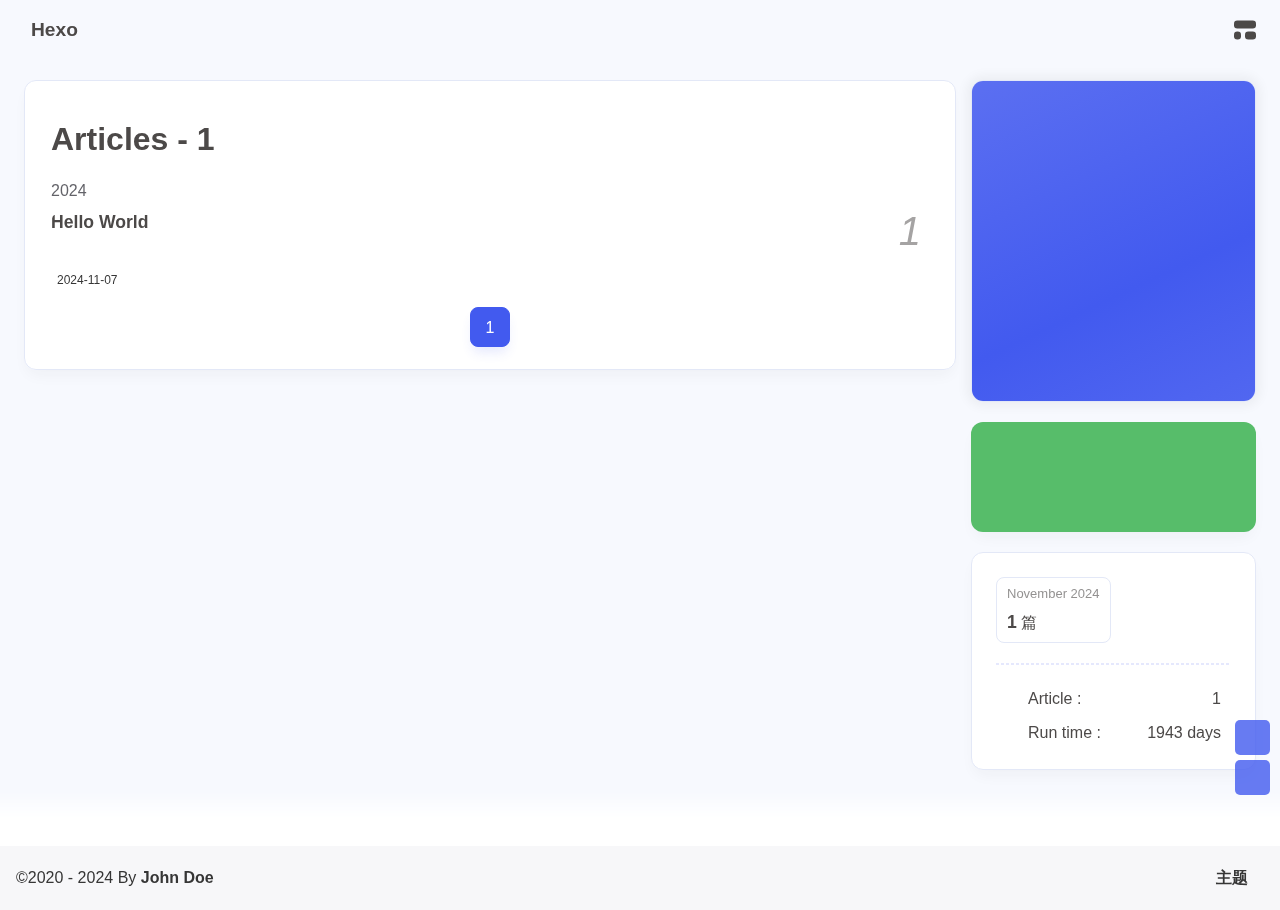
==== archives/index.html @ 33c4eca9 "Site updated: 2024-11-07 22:04:02" ====
<!DOCTYPE html><html lang="en" data-theme="light"><head><meta charset="UTF-8"><meta http-equiv="X-UA-Compatible" content="IE=edge"><meta name="viewport" content="width=device-width, initial-scale=1.0, user-scalable=no"><title>Archives | Hexo</title><meta name="author" content="John Doe"><meta name="copyright" content="John Doe"><meta name="format-detection" content="telephone=no"><meta name="theme-color" content="#f7f9fe"><meta name="mobile-web-app-capable" content="yes"><meta name="apple-touch-fullscreen" content="yes"><meta name="apple-mobile-web-app-title" content="Archives"><meta name="application-name" content="Archives"><meta name="apple-mobile-web-app-capable" content="yes"><meta name="apple-mobile-web-app-status-bar-style" content="#f7f9fe"><meta property="og:type" content="website"><meta property="og:title" content="Archives"><meta property="og:url" content="http://example.com/archives/index.html"><meta property="og:site_name" content="Hexo"><meta property="og:description" content="Archives"><meta property="og:locale" content="en"><meta property="og:image" content="https://bu.dusays.com/2023/04/27/64496e511b09c.jpg"><meta property="article:author" content="John Doe"><meta property="article:tag"><meta name="twitter:card" content="summary"><meta name="twitter:image" content="https://bu.dusays.com/2023/04/27/64496e511b09c.jpg"><meta name="description" content="Archives"><link rel="shortcut icon" href="/favicon.ico"><link rel="canonical" href="http://example.com/archives/"><link rel="preconnect" href="//cdn.cbd.int"/><meta name="google-site-verification" content="xxx"/><meta name="baidu-site-verification" content="code-xxx"/><meta name="msvalidate.01" content="xxx"/><link rel="stylesheet" href="/css/index.css"><link rel="stylesheet" href="https://cdn.cbd.int/node-snackbar@0.1.16/dist/snackbar.min.css" media="print" onload="this.media='all'"><link rel="stylesheet" href="https://cdn.cbd.int/@fancyapps/ui@5.0.28/dist/fancybox/fancybox.css" media="print" onload="this.media='all'"><script>const GLOBAL_CONFIG = {
  linkPageTop: undefined,
  peoplecanvas: {"enable":true,"img":"https://upload-bbs.miyoushe.com/upload/2024/07/27/125766904/ba62475f396df9de3316a08ed9e65d86_5680958632268053399..png"},
  postHeadAiDescription: {"enable":true,"gptName":"AnZhiYu","mode":"local","switchBtn":false,"btnLink":"https://afdian.net/item/886a79d4db6711eda42a52540025c377","randomNum":3,"basicWordCount":1000,"key":"xxxx","Referer":"https://xx.xx/"},
  diytitle: {"enable":true,"leaveTitle":"w(ﾟДﾟ)w 不要走！再看看嘛！","backTitle":"♪(^∇^*)欢迎肥来！"},
  LA51: undefined,
  greetingBox: undefined,
  twikooEnvId: '',
  commentBarrageConfig:undefined,
  music_page_default: "nav_music",
  root: '/',
  preloader: {"source":3},
  friends_vue_info: undefined,
  navMusic: true,
  mainTone: undefined,
  authorStatus: undefined,
  algolia: undefined,
  localSearch: undefined,
  translate: {"defaultEncoding":2,"translateDelay":0,"msgToTraditionalChinese":"繁","msgToSimplifiedChinese":"简","rightMenuMsgToTraditionalChinese":"转为繁体","rightMenuMsgToSimplifiedChinese":"转为简体"},
  noticeOutdate: undefined,
  highlight: {"plugin":"highlight.js","highlightCopy":true,"highlightLang":true,"highlightHeightLimit":330},
  copy: {
    success: 'Copy successfully',
    error: 'Copy error',
    noSupport: 'The browser does not support'
  },
  relativeDate: {
    homepage: false,
    simplehomepage: true,
    post: false
  },
  runtime: 'days',
  date_suffix: {
    just: 'Just',
    min: 'minutes ago',
    hour: 'hours ago',
    day: 'days ago',
    month: 'months ago'
  },
  copyright: {"copy":true,"copyrightEbable":false,"limitCount":50,"languages":{"author":"Author: John Doe","link":"Link: ","source":"Source: Hexo","info":"Copyright is owned by the author. For commercial reprints, please contact the author for authorization. For non-commercial reprints, please indicate the source.","copySuccess":"Copy success, copy and reprint please mark the address of this article"}},
  lightbox: 'fancybox',
  Snackbar: {"chs_to_cht":"Traditional Chinese Activated Manually","cht_to_chs":"Simplified Chinese Activated Manually","day_to_night":"Dark Mode Activated Manually","night_to_day":"Light Mode Activated Manually","bgLight":"#425AEF","bgDark":"#1f1f1f","position":"top-center"},
  source: {
    justifiedGallery: {
      js: 'https://cdn.cbd.int/flickr-justified-gallery@2.1.2/dist/fjGallery.min.js',
      css: 'https://cdn.cbd.int/flickr-justified-gallery@2.1.2/dist/fjGallery.css'
    }
  },
  isPhotoFigcaption: false,
  islazyload: true,
  isAnchor: false,
  shortcutKey: undefined,
  autoDarkmode: true
}</script><script id="config-diff">var GLOBAL_CONFIG_SITE = {
  configTitle: 'Hexo',
  title: 'Archives',
  postAI: '',
  pageFillDescription: '',
  isPost: false,
  isHome: false,
  isHighlightShrink: false,
  isToc: false,
  postUpdate: '2024-11-07 22:03:52',
  postMainColor: '',
}</script><noscript><style type="text/css">
  #nav {
    opacity: 1
  }
  .justified-gallery img {
    opacity: 1
  }

  #recent-posts time,
  #post-meta time {
    display: inline !important
  }
</style></noscript><script>(win=>{
      win.saveToLocal = {
        set: (key, value, ttl) => {
          if (ttl === 0) return
          const now = Date.now()
          const expiry = now + ttl * 86400000
          const item = {
            value,
            expiry
          }
          localStorage.setItem(key, JSON.stringify(item))
        },
      
        get: key => {
          const itemStr = localStorage.getItem(key)
      
          if (!itemStr) {
            return undefined
          }
          const item = JSON.parse(itemStr)
          const now = Date.now()
      
          if (now > item.expiry) {
            localStorage.removeItem(key)
            return undefined
          }
          return item.value
        }
      }
    
      win.getScript = (url, attr = {}) => new Promise((resolve, reject) => {
        const script = document.createElement('script')
        script.src = url
        script.async = true
        script.onerror = reject
        script.onload = script.onreadystatechange = function() {
          const loadState = this.readyState
          if (loadState && loadState !== 'loaded' && loadState !== 'complete') return
          script.onload = script.onreadystatechange = null
          resolve()
        }

        Object.keys(attr).forEach(key => {
          script.setAttribute(key, attr[key])
        })

        document.head.appendChild(script)
      })
    
      win.getCSS = (url, id = false) => new Promise((resolve, reject) => {
        const link = document.createElement('link')
        link.rel = 'stylesheet'
        link.href = url
        if (id) link.id = id
        link.onerror = reject
        link.onload = link.onreadystatechange = function() {
          const loadState = this.readyState
          if (loadState && loadState !== 'loaded' && loadState !== 'complete') return
          link.onload = link.onreadystatechange = null
          resolve()
        }
        document.head.appendChild(link)
      })
    
      win.activateDarkMode = () => {
        document.documentElement.setAttribute('data-theme', 'dark')
        if (document.querySelector('meta[name="theme-color"]') !== null) {
          document.querySelector('meta[name="theme-color"]').setAttribute('content', '#18171d')
        }
      }
      win.activateLightMode = () => {
        document.documentElement.setAttribute('data-theme', 'light')
        if (document.querySelector('meta[name="theme-color"]') !== null) {
          document.querySelector('meta[name="theme-color"]').setAttribute('content', '#f7f9fe')
        }
      }
      const t = saveToLocal.get('theme')
    
          const isDarkMode = window.matchMedia('(prefers-color-scheme: dark)').matches
          const isLightMode = window.matchMedia('(prefers-color-scheme: light)').matches
          const isNotSpecified = window.matchMedia('(prefers-color-scheme: no-preference)').matches
          const hasNoSupport = !isDarkMode && !isLightMode && !isNotSpecified

          if (t === undefined) {
            if (isLightMode) activateLightMode()
            else if (isDarkMode) activateDarkMode()
            else if (isNotSpecified || hasNoSupport) {
              const now = new Date()
              const hour = now.getHours()
              const isNight = hour <= 6 || hour >= 18
              isNight ? activateDarkMode() : activateLightMode()
            }
            window.matchMedia('(prefers-color-scheme: dark)').addListener(e => {
              if (saveToLocal.get('theme') === undefined) {
                e.matches ? activateDarkMode() : activateLightMode()
              }
            })
          } else if (t === 'light') activateLightMode()
          else activateDarkMode()
        
      const asideStatus = saveToLocal.get('aside-status')
      if (asideStatus !== undefined) {
        if (asideStatus === 'hide') {
          document.documentElement.classList.add('hide-aside')
        } else {
          document.documentElement.classList.remove('hide-aside')
        }
      }
    
      const detectApple = () => {
        if(/iPad|iPhone|iPod|Macintosh/.test(navigator.userAgent)){
          document.documentElement.classList.add('apple')
        }
      }
      detectApple()
    })(window)</script><meta name="generator" content="Hexo 7.3.0"></head><body data-type="anzhiyu"><div id="web_bg"></div><div id="an_music_bg"></div><div id="loading-box" onclick="document.getElementById(&quot;loading-box&quot;).classList.add(&quot;loaded&quot;)"><div class="loading-bg"><img class="loading-img nolazyload" alt="加载头像" src="https://npm.elemecdn.com/anzhiyu-blog-static@1.0.4/img/avatar.jpg"/><div class="loading-image-dot"></div></div></div><script>const preloader = {
  endLoading: () => {
    document.getElementById('loading-box').classList.add("loaded");
  },
  initLoading: () => {
    document.getElementById('loading-box').classList.remove("loaded")
  }
}
window.addEventListener('load',()=> { preloader.endLoading() })
setTimeout(function(){preloader.endLoading();},10000)

if (true) {
  document.addEventListener('pjax:send', () => { preloader.initLoading() })
  document.addEventListener('pjax:complete', () => { preloader.endLoading() })
}</script><link rel="stylesheet" href="https://cdn.cbd.int/anzhiyu-theme-static@1.1.10/progress_bar/progress_bar.css"/><script async="async" src="https://cdn.cbd.int/pace-js@1.2.4/pace.min.js" data-pace-options="{ &quot;restartOnRequestAfter&quot;:false,&quot;eventLag&quot;:false}"></script><div class="page" id="body-wrap"><header class="not-top-img" id="page-header"><nav id="nav"><div id="nav-group"><span id="blog_name"><a id="site-name" href="/" accesskey="h"><div class="title">Hexo</div><i class="anzhiyufont anzhiyu-icon-house-chimney"></i></a></span><div class="mask-name-container"><div id="name-container"><a id="page-name" href="javascript:anzhiyu.scrollToDest(0, 500)">PAGE_NAME</a></div></div><div id="menus"></div><div id="nav-right"><div class="nav-button" id="randomPost_button"><a class="site-page" onclick="toRandomPost()" title="随机前往一个文章" href="javascript:void(0);"><i class="anzhiyufont anzhiyu-icon-dice"></i></a></div><input id="center-console" type="checkbox"/><label class="widget" for="center-console" title="中控台" onclick="anzhiyu.switchConsole();"><i class="left"></i><i class="widget center"></i><i class="widget right"></i></label><div id="console"><div class="console-card-group-reward"><ul class="reward-all console-card"><li class="reward-item"><a href="https://npm.elemecdn.com/anzhiyu-blog@1.1.6/img/post/common/qrcode-weichat.png" target="_blank"><img class="post-qr-code-img" alt="微信" src= "[data-uri]" onerror="this.onerror=null,this.src=&quot;/img/404.jpg&quot;" data-lazy-src="https://npm.elemecdn.com/anzhiyu-blog@1.1.6/img/post/common/qrcode-weichat.png"/></a><div class="post-qr-code-desc">微信</div></li><li class="reward-item"><a href="https://npm.elemecdn.com/anzhiyu-blog@1.1.6/img/post/common/qrcode-alipay.png" target="_blank"><img class="post-qr-code-img" alt="支付宝" src= "[data-uri]" onerror="this.onerror=null,this.src=&quot;/img/404.jpg&quot;" data-lazy-src="https://npm.elemecdn.com/anzhiyu-blog@1.1.6/img/post/common/qrcode-alipay.png"/></a><div class="post-qr-code-desc">支付宝</div></li></ul></div><div class="console-card-group"><div class="console-card-group-left"><div class="console-card" id="card-newest-comments"><div class="card-content"><div class="author-content-item-tips">互动</div><span class="author-content-item-title"> Newest Comments</span></div><div class="aside-list"><span>loading...</span></div></div></div><div class="console-card-group-right"><div class="console-card tags"><div class="card-content"><div class="author-content-item-tips">兴趣点</div><span class="author-content-item-title">寻找你感兴趣的领域</span></div></div><div class="console-card history"><div class="item-headline"><i class="anzhiyufont anzhiyu-icon-box-archiv"></i><span>文章</span></div><div class="card-archives"><div class="item-headline"><i class="anzhiyufont anzhiyu-icon-archive"></i><span>Archives</span></div><ul class="card-archive-list"><li class="card-archive-list-item"><a class="card-archive-list-link" href="/archives/2024/11/"><span class="card-archive-list-date">November 2024</span><div class="card-archive-list-count-group"><span class="card-archive-list-count">1</span><span>篇</span></div></a></li></ul></div><hr/></div></div></div><div class="button-group"><div class="console-btn-item"><a class="darkmode_switchbutton" title="显示模式切换" href="javascript:void(0);"><i class="anzhiyufont anzhiyu-icon-moon"></i></a></div><div class="console-btn-item" id="consoleHideAside" onclick="anzhiyu.hideAsideBtn()" title="边栏显示控制"><a class="asideSwitch"><i class="anzhiyufont anzhiyu-icon-arrows-left-right"></i></a></div><div class="console-btn-item" id="consoleMusic" onclick="anzhiyu.musicToggle()" title="音乐开关"><a class="music-switch"><i class="anzhiyufont anzhiyu-icon-music"></i></a></div></div><div class="console-mask" onclick="anzhiyu.hideConsole()" href="javascript:void(0);"></div></div><div class="nav-button" id="nav-totop"><a class="totopbtn" href="javascript:void(0);"><i class="anzhiyufont anzhiyu-icon-arrow-up"></i><span id="percent" onclick="anzhiyu.scrollToDest(0,500)">0</span></a></div><div id="toggle-menu"><a class="site-page" href="javascript:void(0);" title="切换"><i class="anzhiyufont anzhiyu-icon-bars"></i></a></div></div></div></nav></header><main id="blog-container"><div class="layout" id="content-inner"><div id="archive"><div class="article-sort-title">Articles - 1</div><div class="article-sort"><div class="article-sort-item year"><span>2024</span></div><div class="article-sort-item no-article-cover"><div class="article-sort-item-info"><a class="article-sort-item-title" href="/2024/11/07/hello-world/" title="Hello World">Hello World</a><span class="article-sort-item-index">1</span><div class="article-meta-wrap"><div class="article-sort-item-time"><i class="anzhiyufont anzhiyu-icon-calendar-alt"></i><time class="post-meta-date-created" datetime="2024-11-07T13:54:22.988Z" title="Created 2024-11-07 21:54:22">2024-11-07</time></div></div></div></div></div><nav id="pagination"><div class="pagination"><span class="page-number current">1</span></div></nav></div><div class="aside-content" id="aside-content"><div class="card-widget card-info"><div class="card-content"><div class="author-info-avatar"><img class="avatar-img" src= "[data-uri]" onerror="this.onerror=null,this.src=&quot;/img/404.jpg&quot;" data-lazy-src="https://bu.dusays.com/2023/04/27/64496e511b09c.jpg" onerror="this.onerror=null;this.src='/img/friend_404.gif'" alt="avatar"/></div><div class="author-info__description"></div></div></div><div class="card-widget anzhiyu-right-widget" id="card-wechat" onclick="null"><div id="flip-wrapper"><div id="flip-content"><div class="face" style="background: url(https://bu.dusays.com/2023/01/13/63c02edf44033.png) center center / 100% no-repeat"></div><div class="back face" style="background: url(https://bu.dusays.com/2023/05/13/645fa415e8694.png) center center / 100% no-repeat"></div></div></div></div><div class="sticky_layout"><div class="card-widget"><div class="card-archives"><div class="item-headline"><i class="anzhiyufont anzhiyu-icon-archive"></i><span>Archives</span></div><ul class="card-archive-list"><li class="card-archive-list-item"><a class="card-archive-list-link" href="/archives/2024/11/"><span class="card-archive-list-date">November 2024</span><div class="card-archive-list-count-group"><span class="card-archive-list-count">1</span><span>篇</span></div></a></li></ul></div><hr/><div class="card-webinfo"><div class="item-headline"><i class="anzhiyufont anzhiyu-icon-chart-line"></i><span>Info</span></div><div class="webinfo"><div class="webinfo-item"><div class="webinfo-item-title"><i class="anzhiyufont anzhiyu-icon-file-lines"></i><div class="item-name">Article :</div></div><div class="item-count">1</div></div><div class="webinfo-item"><div class="webinfo-item-title"><i class="anzhiyufont anzhiyu-icon-stopwatch"></i><div class="item-name">Run time :</div></div><div class="item-count" id="runtimeshow" data-publishDate="2021-03-31T16:00:00.000Z"><i class="anzhiyufont anzhiyu-icon-spinner anzhiyu-spin"></i></div></div></div></div></div></div></div></div></main><footer id="footer"><div id="footer-wrap"></div><div id="footer-bar"><div class="footer-bar-links"><div class="footer-bar-left"><div id="footer-bar-tips"><div class="copyright">&copy;2020 - 2024 By <a class="footer-bar-link" href="/" title="John Doe" target="_blank">John Doe</a></div></div><div id="footer-type-tips"></div></div><div class="footer-bar-right"><a class="footer-bar-link" target="_blank" rel="noopener" href="https://github.com/anzhiyu-c/hexo-theme-anzhiyu" title="主题">主题</a></div></div></div></footer></div><div id="sidebar"><div id="menu-mask"></div><div id="sidebar-menus"><div class="sidebar-site-data site-data is-center"><a href="/archives/" title="archive"><div class="headline">Articles</div><div class="length-num">1</div></a><a href="/tags/" title="tag"><div class="headline">Tags</div><div class="length-num">0</div></a><a href="/categories/" title="category"><div class="headline">Categories</div><div class="length-num">0</div></a></div><span class="sidebar-menu-item-title">Function</span><div class="sidebar-menu-item"><a class="darkmode_switchbutton menu-child" href="javascript:void(0);" title="Display Mode"><i class="anzhiyufont anzhiyu-icon-circle-half-stroke"></i><span>Display Mode</span></a></div><div class="back-menu-list-groups"><div class="back-menu-list-group"><div class="back-menu-list-title">网页</div><div class="back-menu-list"><a class="back-menu-item" target="_blank" rel="noopener" href="https://blog.anheyu.com/" title="博客"><img class="back-menu-item-icon" src= "[data-uri]" onerror="this.onerror=null,this.src=&quot;/img/404.jpg&quot;" data-lazy-src="/img/favicon.ico" alt="博客"/><span class="back-menu-item-text">博客</span></a></div></div><div class="back-menu-list-group"><div class="back-menu-list-title">项目</div><div class="back-menu-list"><a class="back-menu-item" target="_blank" rel="noopener" href="https://image.anheyu.com/" title="安知鱼图床"><img class="back-menu-item-icon" src= "[data-uri]" onerror="this.onerror=null,this.src=&quot;/img/404.jpg&quot;" data-lazy-src="https://image.anheyu.com/favicon.ico" alt="安知鱼图床"/><span class="back-menu-item-text">安知鱼图床</span></a></div></div></div><span class="sidebar-menu-item-title">标签</span></div></div><div id="rightside"><div id="rightside-config-hide"><button id="translateLink" type="button" title="Switch Between Traditional Chinese And Simplified Chinese">繁</button><button id="darkmode" type="button" title="Switch Between Light And Dark Mode"><i class="anzhiyufont anzhiyu-icon-circle-half-stroke"></i></button><button id="hide-aside-btn" type="button" title="Toggle between single-column and double-column"><i class="anzhiyufont anzhiyu-icon-arrows-left-right"></i></button></div><div id="rightside-config-show"><button id="rightside-config" type="button" title="Setting"><i class="anzhiyufont anzhiyu-icon-gear"></i></button><button id="go-up" type="button" title="Back To Top"><i class="anzhiyufont anzhiyu-icon-arrow-up"></i></button></div></div><div id="nav-music"><a id="nav-music-hoverTips" onclick="anzhiyu.musicToggle()" accesskey="m">播放音乐</a><div id="console-music-bg"></div><meting-js id="8152976493" server="netease" type="playlist" mutex="true" preload="none" theme="var(--anzhiyu-main)" data-lrctype="0" order="random" volume="0.7"></meting-js></div><div id="rightMenu"><div class="rightMenu-group rightMenu-small"><div class="rightMenu-item" id="menu-backward"><i class="anzhiyufont anzhiyu-icon-arrow-left"></i></div><div class="rightMenu-item" id="menu-forward"><i class="anzhiyufont anzhiyu-icon-arrow-right"></i></div><div class="rightMenu-item" id="menu-refresh"><i class="anzhiyufont anzhiyu-icon-arrow-rotate-right" style="font-size: 1rem;"></i></div><div class="rightMenu-item" id="menu-top"><i class="anzhiyufont anzhiyu-icon-arrow-up"></i></div></div><div class="rightMenu-group rightMenu-line rightMenuPlugin"><div class="rightMenu-item" id="menu-copytext"><i class="anzhiyufont anzhiyu-icon-copy"></i><span>复制选中文本</span></div><div class="rightMenu-item" id="menu-pastetext"><i class="anzhiyufont anzhiyu-icon-paste"></i><span>粘贴文本</span></div><a class="rightMenu-item" id="menu-commenttext"><i class="anzhiyufont anzhiyu-icon-comment-medical"></i><span>引用到评论</span></a><div class="rightMenu-item" id="menu-newwindow"><i class="anzhiyufont anzhiyu-icon-window-restore"></i><span>新窗口打开</span></div><div class="rightMenu-item" id="menu-copylink"><i class="anzhiyufont anzhiyu-icon-link"></i><span>复制链接地址</span></div><div class="rightMenu-item" id="menu-copyimg"><i class="anzhiyufont anzhiyu-icon-images"></i><span>复制此图片</span></div><div class="rightMenu-item" id="menu-downloadimg"><i class="anzhiyufont anzhiyu-icon-download"></i><span>下载此图片</span></div><div class="rightMenu-item" id="menu-newwindowimg"><i class="anzhiyufont anzhiyu-icon-window-restore"></i><span>新窗口打开图片</span></div><div class="rightMenu-item" id="menu-search"><i class="anzhiyufont anzhiyu-icon-magnifying-glass"></i><span>站内搜索</span></div><div class="rightMenu-item" id="menu-searchBaidu"><i class="anzhiyufont anzhiyu-icon-magnifying-glass"></i><span>百度搜索</span></div><div class="rightMenu-item" id="menu-music-toggle"><i class="anzhiyufont anzhiyu-icon-play"></i><span>播放音乐</span></div><div class="rightMenu-item" id="menu-music-back"><i class="anzhiyufont anzhiyu-icon-backward"></i><span>切换到上一首</span></div><div class="rightMenu-item" id="menu-music-forward"><i class="anzhiyufont anzhiyu-icon-forward"></i><span>切换到下一首</span></div><div class="rightMenu-item" id="menu-music-playlist" onclick="window.open(&quot;https://y.qq.com/n/ryqq/playlist/8802438608&quot;, &quot;_blank&quot;);" style="display: none;"><i class="anzhiyufont anzhiyu-icon-radio"></i><span>查看所有歌曲</span></div><div class="rightMenu-item" id="menu-music-copyMusicName"><i class="anzhiyufont anzhiyu-icon-copy"></i><span>复制歌名</span></div></div><div class="rightMenu-group rightMenu-line rightMenuOther"><a class="rightMenu-item menu-link" id="menu-randomPost"><i class="anzhiyufont anzhiyu-icon-shuffle"></i><span>随便逛逛</span></a><a class="rightMenu-item menu-link" href="/categories/"><i class="anzhiyufont anzhiyu-icon-cube"></i><span>博客分类</span></a><a class="rightMenu-item menu-link" href="/tags/"><i class="anzhiyufont anzhiyu-icon-tags"></i><span>文章标签</span></a></div><div class="rightMenu-group rightMenu-line rightMenuOther"><a class="rightMenu-item" id="menu-copy" href="javascript:void(0);"><i class="anzhiyufont anzhiyu-icon-copy"></i><span>复制地址</span></a><a class="rightMenu-item" id="menu-commentBarrage" href="javascript:void(0);"><i class="anzhiyufont anzhiyu-icon-message"></i><span class="menu-commentBarrage-text">关闭热评</span></a><a class="rightMenu-item" id="menu-darkmode" href="javascript:void(0);"><i class="anzhiyufont anzhiyu-icon-circle-half-stroke"></i><span class="menu-darkmode-text">深色模式</span></a><a class="rightMenu-item" id="menu-translate" href="javascript:void(0);"><i class="anzhiyufont anzhiyu-icon-language"></i><span>轉為繁體</span></a></div></div><div id="rightmenu-mask"></div><div><script src="/js/utils.js"></script><script src="/js/main.js"></script><script src="/js/tw_cn.js"></script><script src="https://cdn.cbd.int/@fancyapps/ui@5.0.28/dist/fancybox/fancybox.umd.js"></script><script src="https://cdn.cbd.int/instant.page@5.2.0/instantpage.js" type="module"></script><script src="https://cdn.cbd.int/vanilla-lazyload@17.8.5/dist/lazyload.iife.min.js"></script><script src="https://cdn.cbd.int/node-snackbar@0.1.16/dist/snackbar.min.js"></script><canvas id="universe"></canvas><script async src="https://npm.elemecdn.com/anzhiyu-theme-static@1.0.0/dark/dark.js"></script><script>// 消除控制台打印
var HoldLog = console.log;
console.log = function () {};
let now1 = new Date();
queueMicrotask(() => {
  const Log = function () {
    HoldLog.apply(console, arguments);
  }; //在恢复前输出日志
  const grt = new Date("04/01/2021 00:00:00"); //此处修改你的建站时间或者网站上线时间
  now1.setTime(now1.getTime() + 250);
  const days = (now1 - grt) / 1000 / 60 / 60 / 24;
  const dnum = Math.floor(days);
  const ascll = [
    `欢迎使用安知鱼!`,
    `生活明朗, 万物可爱`,
    `
        
       █████╗ ███╗   ██╗███████╗██╗  ██╗██╗██╗   ██╗██╗   ██╗
      ██╔══██╗████╗  ██║╚══███╔╝██║  ██║██║╚██╗ ██╔╝██║   ██║
      ███████║██╔██╗ ██║  ███╔╝ ███████║██║ ╚████╔╝ ██║   ██║
      ██╔══██║██║╚██╗██║ ███╔╝  ██╔══██║██║  ╚██╔╝  ██║   ██║
      ██║  ██║██║ ╚████║███████╗██║  ██║██║   ██║   ╚██████╔╝
      ╚═╝  ╚═╝╚═╝  ╚═══╝╚══════╝╚═╝  ╚═╝╚═╝   ╚═╝    ╚═════╝
        
        `,
    "已上线",
    dnum,
    "天",
    "©2020 By 安知鱼 V1.6.14",
  ];
  const ascll2 = [`NCC2-036`, `调用前置摄像头拍照成功，识别为【小笨蛋】.`, `Photo captured: `, `🤪`];

  setTimeout(
    Log.bind(
      console,
      `\n%c${ascll[0]} %c ${ascll[1]} %c ${ascll[2]} %c${ascll[3]}%c ${ascll[4]}%c ${ascll[5]}\n\n%c ${ascll[6]}\n`,
      "color:#425AEF",
      "",
      "color:#425AEF",
      "color:#425AEF",
      "",
      "color:#425AEF",
      ""
    )
  );
  setTimeout(
    Log.bind(
      console,
      `%c ${ascll2[0]} %c ${ascll2[1]} %c \n${ascll2[2]} %c\n${ascll2[3]}\n`,
      "color:white; background-color:#4fd953",
      "",
      "",
      'background:url("https://npm.elemecdn.com/anzhiyu-blog@1.1.6/img/post/common/tinggge.gif") no-repeat;font-size:450%'
    )
  );

  setTimeout(Log.bind(console, "%c WELCOME %c 你好，小笨蛋.", "color:white; background-color:#4f90d9", ""));

  setTimeout(
    console.warn.bind(
      console,
      "%c ⚡ Powered by 安知鱼 %c 你正在访问 John Doe 的博客.",
      "color:white; background-color:#f0ad4e",
      ""
    )
  );

  setTimeout(Log.bind(console, "%c W23-12 %c 你已打开控制台.", "color:white; background-color:#4f90d9", ""));

  setTimeout(
    console.warn.bind(console, "%c S013-782 %c 你现在正处于监控中.", "color:white; background-color:#d9534f", "")
  );
});</script><script async src="/anzhiyu/random.js"></script><div class="js-pjax"><input type="hidden" name="page-type" id="page-type" value="anzhiyu"></div><script>var visitorMail = "";
</script><script async data-pjax src="https://cdn.cbd.int/anzhiyu-theme-static@1.0.0/waterfall/waterfall.js"></script><script src="https://lf3-cdn-tos.bytecdntp.com/cdn/expire-1-M/qrcodejs/1.0.0/qrcode.min.js"></script><link rel="stylesheet" href="https://cdn.cbd.int/anzhiyu-theme-static@1.1.9/icon/ali_iconfont_css.css"><link rel="stylesheet" href="https://cdn.cbd.int/anzhiyu-theme-static@1.0.0/aplayer/APlayer.min.css" media="print" onload="this.media='all'"><script src="https://cdn.cbd.int/anzhiyu-blog-static@1.0.1/js/APlayer.min.js"></script><script src="https://cdn.cbd.int/hexo-anzhiyu-music@1.0.1/assets/js/Meting2.min.js"></script><script src="https://cdn.cbd.int/pjax@0.2.8/pjax.min.js"></script><script>let pjaxSelectors = ["head > title","#config-diff","#body-wrap","#rightside-config-hide","#rightside-config-show",".js-pjax"]
var pjax = new Pjax({
  elements: 'a:not([target="_blank"])',
  selectors: pjaxSelectors,
  cacheBust: false,
  analytics: false,
  scrollRestoration: false
})

document.addEventListener('pjax:send', function () {
  // removeEventListener scroll 
  anzhiyu.removeGlobalFnEvent('pjax')
  anzhiyu.removeGlobalFnEvent('themeChange')

  document.getElementById('rightside').classList.remove('rightside-show')
  
  if (window.aplayers) {
    for (let i = 0; i < window.aplayers.length; i++) {
      if (!window.aplayers[i].options.fixed) {
        window.aplayers[i].destroy()
      }
    }
  }

  typeof typed === 'object' && typed.destroy()

  //reset readmode
  const $bodyClassList = document.body.classList
  $bodyClassList.contains('read-mode') && $bodyClassList.remove('read-mode')
})

document.addEventListener('pjax:complete', function () {
  window.refreshFn()

  document.querySelectorAll('script[data-pjax]').forEach(item => {
    const newScript = document.createElement('script')
    const content = item.text || item.textContent || item.innerHTML || ""
    Array.from(item.attributes).forEach(attr => newScript.setAttribute(attr.name, attr.value))
    newScript.appendChild(document.createTextNode(content))
    item.parentNode.replaceChild(newScript, item)
  })

  GLOBAL_CONFIG.islazyload && window.lazyLoadInstance.update()

  typeof panguInit === 'function' && panguInit()

  // google analytics
  typeof gtag === 'function' && gtag('config', '', {'page_path': window.location.pathname});

  // baidu analytics
  typeof _hmt === 'object' && _hmt.push(['_trackPageview',window.location.pathname]);

  typeof loadMeting === 'function' && document.getElementsByClassName('aplayer').length && loadMeting()

  // prismjs
  typeof Prism === 'object' && Prism.highlightAll()
})

document.addEventListener('pjax:error', e => {
  if (e.request.status === 404) {
    pjax.loadUrl('/404.html')
  }
})</script><script charset="UTF-8" src="https://cdn.cbd.int/anzhiyu-theme-static@1.1.5/accesskey/accesskey.js"></script></div><div id="popup-window"><div class="popup-window-title">通知</div><div class="popup-window-divider"></div><div class="popup-window-content"><div class="popup-tip">你好呀</div><div class="popup-link"><i class="anzhiyufont anzhiyu-icon-arrow-circle-right"></i></div></div></div></body></html>
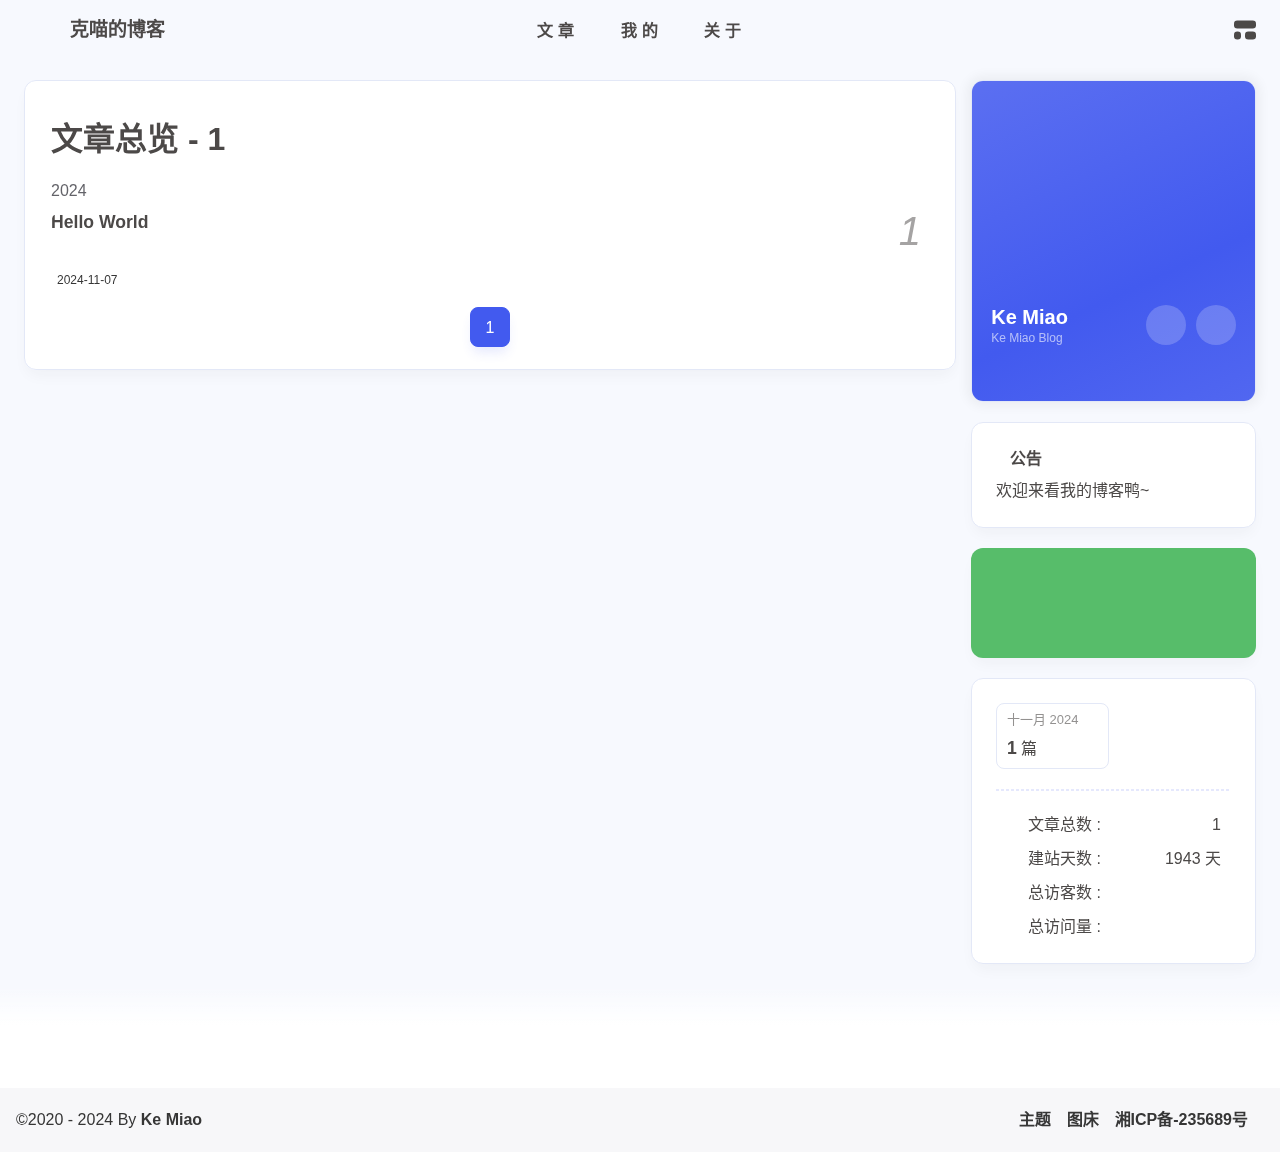
==== commit 8b2d7255: "Site updated: 2024-11-07 22:32:11" ====
--- a/archives/index.html
+++ b/archives/index.html
@@ -1,4 +1,11 @@
-<!DOCTYPE html><html lang="en" data-theme="light"><head><meta charset="UTF-8"><meta http-equiv="X-UA-Compatible" content="IE=edge"><meta name="viewport" content="width=device-width, initial-scale=1.0, user-scalable=no"><title>Archives | Hexo</title><meta name="author" content="John Doe"><meta name="copyright" content="John Doe"><meta name="format-detection" content="telephone=no"><meta name="theme-color" content="#f7f9fe"><meta name="mobile-web-app-capable" content="yes"><meta name="apple-touch-fullscreen" content="yes"><meta name="apple-mobile-web-app-title" content="Archives"><meta name="application-name" content="Archives"><meta name="apple-mobile-web-app-capable" content="yes"><meta name="apple-mobile-web-app-status-bar-style" content="#f7f9fe"><meta property="og:type" content="website"><meta property="og:title" content="Archives"><meta property="og:url" content="http://example.com/archives/index.html"><meta property="og:site_name" content="Hexo"><meta property="og:description" content="Archives"><meta property="og:locale" content="en"><meta property="og:image" content="https://bu.dusays.com/2023/04/27/64496e511b09c.jpg"><meta property="article:author" content="John Doe"><meta property="article:tag"><meta name="twitter:card" content="summary"><meta name="twitter:image" content="https://bu.dusays.com/2023/04/27/64496e511b09c.jpg"><meta name="description" content="Archives"><link rel="shortcut icon" href="/favicon.ico"><link rel="canonical" href="http://example.com/archives/"><link rel="preconnect" href="//cdn.cbd.int"/><meta name="google-site-verification" content="xxx"/><meta name="baidu-site-verification" content="code-xxx"/><meta name="msvalidate.01" content="xxx"/><link rel="stylesheet" href="/css/index.css"><link rel="stylesheet" href="https://cdn.cbd.int/node-snackbar@0.1.16/dist/snackbar.min.css" media="print" onload="this.media='all'"><link rel="stylesheet" href="https://cdn.cbd.int/@fancyapps/ui@5.0.28/dist/fancybox/fancybox.css" media="print" onload="this.media='all'"><script>const GLOBAL_CONFIG = {
+<!DOCTYPE html><html lang="zh-CN" data-theme="light"><head><meta charset="UTF-8"><meta http-equiv="X-UA-Compatible" content="IE=edge"><meta name="viewport" content="width=device-width, initial-scale=1.0, user-scalable=no"><title>归档 | 克喵的博客</title><meta name="keywords" content="Android,Web,iOS,macOS,Windows,工具"><meta name="author" content="Ke Miao"><meta name="copyright" content="Ke Miao"><meta name="format-detection" content="telephone=no"><meta name="theme-color" content="#f7f9fe"><meta name="mobile-web-app-capable" content="yes"><meta name="apple-touch-fullscreen" content="yes"><meta name="apple-mobile-web-app-title" content="归档"><meta name="application-name" content="归档"><meta name="apple-mobile-web-app-capable" content="yes"><meta name="apple-mobile-web-app-status-bar-style" content="#f7f9fe"><meta property="og:type" content="website"><meta property="og:title" content="归档"><meta property="og:url" content="http://example.com/archives/index.html"><meta property="og:site_name" content="克喵的博客"><meta property="og:description" content="归档"><meta property="og:locale" content="zh-CN"><meta property="og:image" content="https://bu.dusays.com/2024/11/05/6729eb59b954f.jpg"><meta property="article:author" content="Ke Miao"><meta property="article:tag" content="Android,Web,iOS,macOS,Windows,工具"><meta name="twitter:card" content="summary"><meta name="twitter:image" content="https://bu.dusays.com/2024/11/05/6729eb59b954f.jpg"><meta name="description" content="归档"><link rel="shortcut icon" href="https://oss.tool.lu/cache/202411/07/190000lbd0izlwi8libx8k.jpg.icon.ico"><link rel="canonical" href="http://example.com/archives/"><link rel="preconnect" href="//cdn.cbd.int"/><link rel="preconnect" href="//hm.baidu.com"/><link rel="preconnect" href="//busuanzi.ibruce.info"/><meta name="google-site-verification" content="xxx"/><meta name="baidu-site-verification" content="code-xxx"/><meta name="msvalidate.01" content="xxx"/><link rel="stylesheet" href="/css/index.css"><link rel="stylesheet" href="https://cdn.cbd.int/@fortawesome/fontawesome-free@6.4.0/css/all.min.css" media="print" onload="this.media='all'"><link rel="stylesheet" href="https://cdn.cbd.int/node-snackbar@0.1.16/dist/snackbar.min.css" media="print" onload="this.media='all'"><link rel="stylesheet" href="https://cdn.cbd.int/@fancyapps/ui@5.0.28/dist/fancybox/fancybox.css" media="print" onload="this.media='all'"><script>var _hmt = _hmt || [];
+(function() {
+  var hm = document.createElement("script");
+  hm.src = "https://hm.baidu.com/hm.js?653e10fe415a856ea9dbbba55f4e3516";
+  var s = document.getElementsByTagName("script")[0]; 
+  s.parentNode.insertBefore(hm, s);
+})();
+</script><script>const GLOBAL_CONFIG = {
   linkPageTop: undefined,
   peoplecanvas: {"enable":true,"img":"https://upload-bbs.miyoushe.com/upload/2024/07/27/125766904/ba62475f396df9de3316a08ed9e65d86_5680958632268053399..png"},
   postHeadAiDescription: {"enable":true,"gptName":"AnZhiYu","mode":"local","switchBtn":false,"btnLink":"https://afdian.net/item/886a79d4db6711eda42a52540025c377","randomNum":3,"basicWordCount":1000,"key":"xxxx","Referer":"https://xx.xx/"},
@@ -6,13 +13,13 @@
   LA51: undefined,
   greetingBox: undefined,
   twikooEnvId: '',
-  commentBarrageConfig:undefined,
+  commentBarrageConfig:{"enable":true,"maxBarrage":1,"barrageTime":4000,"accessToken":"","mailMd5":""},
   music_page_default: "nav_music",
   root: '/',
   preloader: {"source":3},
   friends_vue_info: undefined,
   navMusic: true,
-  mainTone: undefined,
+  mainTone: {"mode":"api","api":"https://img2color-go.vercel.app/api?img=","cover_change":true},
   authorStatus: undefined,
   algolia: undefined,
   localSearch: undefined,
@@ -20,26 +27,26 @@
   noticeOutdate: undefined,
   highlight: {"plugin":"highlight.js","highlightCopy":true,"highlightLang":true,"highlightHeightLimit":330},
   copy: {
-    success: 'Copy successfully',
-    error: 'Copy error',
-    noSupport: 'The browser does not support'
+    success: '复制成功',
+    error: '复制错误',
+    noSupport: '浏览器不支持'
   },
   relativeDate: {
     homepage: false,
     simplehomepage: true,
     post: false
   },
-  runtime: 'days',
+  runtime: '天',
   date_suffix: {
-    just: 'Just',
-    min: 'minutes ago',
-    hour: 'hours ago',
-    day: 'days ago',
-    month: 'months ago'
+    just: '刚刚',
+    min: '分钟前',
+    hour: '小时前',
+    day: '天前',
+    month: '个月前'
   },
-  copyright: {"copy":true,"copyrightEbable":false,"limitCount":50,"languages":{"author":"Author: John Doe","link":"Link: ","source":"Source: Hexo","info":"Copyright is owned by the author. For commercial reprints, please contact the author for authorization. For non-commercial reprints, please indicate the source.","copySuccess":"Copy success, copy and reprint please mark the address of this article"}},
+  copyright: {"copy":true,"copyrightEbable":false,"limitCount":50,"languages":{"author":"作者: Ke Miao","link":"链接: ","source":"来源: 克喵的博客","info":"著作权归作者所有。商业转载请联系作者获得授权，非商业转载请注明出处。","copySuccess":"复制成功，复制和转载请标注本文地址"}},
   lightbox: 'fancybox',
-  Snackbar: {"chs_to_cht":"Traditional Chinese Activated Manually","cht_to_chs":"Simplified Chinese Activated Manually","day_to_night":"Dark Mode Activated Manually","night_to_day":"Light Mode Activated Manually","bgLight":"#425AEF","bgDark":"#1f1f1f","position":"top-center"},
+  Snackbar: {"chs_to_cht":"你已切换为繁体","cht_to_chs":"你已切换为简体","day_to_night":"你已切换为深色模式","night_to_day":"你已切换为浅色模式","bgLight":"#425AEF","bgDark":"#1f1f1f","position":"top-center"},
   source: {
     justifiedGallery: {
       js: 'https://cdn.cbd.int/flickr-justified-gallery@2.1.2/dist/fjGallery.min.js',
@@ -49,18 +56,18 @@
   isPhotoFigcaption: false,
   islazyload: true,
   isAnchor: false,
-  shortcutKey: undefined,
+  shortcutKey: {"enable":true,"delay":100,"shiftDelay":200},
   autoDarkmode: true
 }</script><script id="config-diff">var GLOBAL_CONFIG_SITE = {
-  configTitle: 'Hexo',
-  title: 'Archives',
+  configTitle: '克喵的博客',
+  title: '归档',
   postAI: '',
-  pageFillDescription: '',
+  pageFillDescription: '归档',
   isPost: false,
   isHome: false,
   isHighlightShrink: false,
   isToc: false,
-  postUpdate: '2024-11-07 22:03:52',
+  postUpdate: '2024-11-07 22:32:01',
   postMainColor: '',
 }</script><noscript><style type="text/css">
   #nav {
@@ -189,7 +196,7 @@
         }
       }
       detectApple()
-    })(window)</script><meta name="generator" content="Hexo 7.3.0"></head><body data-type="anzhiyu"><div id="web_bg"></div><div id="an_music_bg"></div><div id="loading-box" onclick="document.getElementById(&quot;loading-box&quot;).classList.add(&quot;loaded&quot;)"><div class="loading-bg"><img class="loading-img nolazyload" alt="加载头像" src="https://npm.elemecdn.com/anzhiyu-blog-static@1.0.4/img/avatar.jpg"/><div class="loading-image-dot"></div></div></div><script>const preloader = {
+    })(window)</script><meta name="generator" content="Hexo 7.3.0"></head><body data-type="anzhiyu"><div id="web_bg"></div><div id="an_music_bg"></div><div id="loading-box" onclick="document.getElementById(&quot;loading-box&quot;).classList.add(&quot;loaded&quot;)"><div class="loading-bg"><img class="loading-img nolazyload" alt="加载头像" src="https://bu.dusays.com/2024/11/05/6729eb59b954f.jpg"/><div class="loading-image-dot"></div></div></div><script>const preloader = {
   endLoading: () => {
     document.getElementById('loading-box').classList.add("loaded");
   },
@@ -203,7 +210,61 @@
 if (true) {
   document.addEventListener('pjax:send', () => { preloader.initLoading() })
   document.addEventListener('pjax:complete', () => { preloader.endLoading() })
-}</script><link rel="stylesheet" href="https://cdn.cbd.int/anzhiyu-theme-static@1.1.10/progress_bar/progress_bar.css"/><script async="async" src="https://cdn.cbd.int/pace-js@1.2.4/pace.min.js" data-pace-options="{ &quot;restartOnRequestAfter&quot;:false,&quot;eventLag&quot;:false}"></script><div class="page" id="body-wrap"><header class="not-top-img" id="page-header"><nav id="nav"><div id="nav-group"><span id="blog_name"><a id="site-name" href="/" accesskey="h"><div class="title">Hexo</div><i class="anzhiyufont anzhiyu-icon-house-chimney"></i></a></span><div class="mask-name-container"><div id="name-container"><a id="page-name" href="javascript:anzhiyu.scrollToDest(0, 500)">PAGE_NAME</a></div></div><div id="menus"></div><div id="nav-right"><div class="nav-button" id="randomPost_button"><a class="site-page" onclick="toRandomPost()" title="随机前往一个文章" href="javascript:void(0);"><i class="anzhiyufont anzhiyu-icon-dice"></i></a></div><input id="center-console" type="checkbox"/><label class="widget" for="center-console" title="中控台" onclick="anzhiyu.switchConsole();"><i class="left"></i><i class="widget center"></i><i class="widget right"></i></label><div id="console"><div class="console-card-group-reward"><ul class="reward-all console-card"><li class="reward-item"><a href="https://npm.elemecdn.com/anzhiyu-blog@1.1.6/img/post/common/qrcode-weichat.png" target="_blank"><img class="post-qr-code-img" alt="微信" src= "[data-uri]" onerror="this.onerror=null,this.src=&quot;/img/404.jpg&quot;" data-lazy-src="https://npm.elemecdn.com/anzhiyu-blog@1.1.6/img/post/common/qrcode-weichat.png"/></a><div class="post-qr-code-desc">微信</div></li><li class="reward-item"><a href="https://npm.elemecdn.com/anzhiyu-blog@1.1.6/img/post/common/qrcode-alipay.png" target="_blank"><img class="post-qr-code-img" alt="支付宝" src= "[data-uri]" onerror="this.onerror=null,this.src=&quot;/img/404.jpg&quot;" data-lazy-src="https://npm.elemecdn.com/anzhiyu-blog@1.1.6/img/post/common/qrcode-alipay.png"/></a><div class="post-qr-code-desc">支付宝</div></li></ul></div><div class="console-card-group"><div class="console-card-group-left"><div class="console-card" id="card-newest-comments"><div class="card-content"><div class="author-content-item-tips">互动</div><span class="author-content-item-title"> Newest Comments</span></div><div class="aside-list"><span>loading...</span></div></div></div><div class="console-card-group-right"><div class="console-card tags"><div class="card-content"><div class="author-content-item-tips">兴趣点</div><span class="author-content-item-title">寻找你感兴趣的领域</span></div></div><div class="console-card history"><div class="item-headline"><i class="anzhiyufont anzhiyu-icon-box-archiv"></i><span>文章</span></div><div class="card-archives"><div class="item-headline"><i class="anzhiyufont anzhiyu-icon-archive"></i><span>Archives</span></div><ul class="card-archive-list"><li class="card-archive-list-item"><a class="card-archive-list-link" href="/archives/2024/11/"><span class="card-archive-list-date">November 2024</span><div class="card-archive-list-count-group"><span class="card-archive-list-count">1</span><span>篇</span></div></a></li></ul></div><hr/></div></div></div><div class="button-group"><div class="console-btn-item"><a class="darkmode_switchbutton" title="显示模式切换" href="javascript:void(0);"><i class="anzhiyufont anzhiyu-icon-moon"></i></a></div><div class="console-btn-item" id="consoleHideAside" onclick="anzhiyu.hideAsideBtn()" title="边栏显示控制"><a class="asideSwitch"><i class="anzhiyufont anzhiyu-icon-arrows-left-right"></i></a></div><div class="console-btn-item" id="consoleMusic" onclick="anzhiyu.musicToggle()" title="音乐开关"><a class="music-switch"><i class="anzhiyufont anzhiyu-icon-music"></i></a></div></div><div class="console-mask" onclick="anzhiyu.hideConsole()" href="javascript:void(0);"></div></div><div class="nav-button" id="nav-totop"><a class="totopbtn" href="javascript:void(0);"><i class="anzhiyufont anzhiyu-icon-arrow-up"></i><span id="percent" onclick="anzhiyu.scrollToDest(0,500)">0</span></a></div><div id="toggle-menu"><a class="site-page" href="javascript:void(0);" title="切换"><i class="anzhiyufont anzhiyu-icon-bars"></i></a></div></div></div></nav></header><main id="blog-container"><div class="layout" id="content-inner"><div id="archive"><div class="article-sort-title">Articles - 1</div><div class="article-sort"><div class="article-sort-item year"><span>2024</span></div><div class="article-sort-item no-article-cover"><div class="article-sort-item-info"><a class="article-sort-item-title" href="/2024/11/07/hello-world/" title="Hello World">Hello World</a><span class="article-sort-item-index">1</span><div class="article-meta-wrap"><div class="article-sort-item-time"><i class="anzhiyufont anzhiyu-icon-calendar-alt"></i><time class="post-meta-date-created" datetime="2024-11-07T13:54:22.988Z" title="Created 2024-11-07 21:54:22">2024-11-07</time></div></div></div></div></div><nav id="pagination"><div class="pagination"><span class="page-number current">1</span></div></nav></div><div class="aside-content" id="aside-content"><div class="card-widget card-info"><div class="card-content"><div class="author-info-avatar"><img class="avatar-img" src= "[data-uri]" onerror="this.onerror=null,this.src=&quot;/img/404.jpg&quot;" data-lazy-src="https://bu.dusays.com/2023/04/27/64496e511b09c.jpg" onerror="this.onerror=null;this.src='/img/friend_404.gif'" alt="avatar"/></div><div class="author-info__description"></div></div></div><div class="card-widget anzhiyu-right-widget" id="card-wechat" onclick="null"><div id="flip-wrapper"><div id="flip-content"><div class="face" style="background: url(https://bu.dusays.com/2023/01/13/63c02edf44033.png) center center / 100% no-repeat"></div><div class="back face" style="background: url(https://bu.dusays.com/2023/05/13/645fa415e8694.png) center center / 100% no-repeat"></div></div></div></div><div class="sticky_layout"><div class="card-widget"><div class="card-archives"><div class="item-headline"><i class="anzhiyufont anzhiyu-icon-archive"></i><span>Archives</span></div><ul class="card-archive-list"><li class="card-archive-list-item"><a class="card-archive-list-link" href="/archives/2024/11/"><span class="card-archive-list-date">November 2024</span><div class="card-archive-list-count-group"><span class="card-archive-list-count">1</span><span>篇</span></div></a></li></ul></div><hr/><div class="card-webinfo"><div class="item-headline"><i class="anzhiyufont anzhiyu-icon-chart-line"></i><span>Info</span></div><div class="webinfo"><div class="webinfo-item"><div class="webinfo-item-title"><i class="anzhiyufont anzhiyu-icon-file-lines"></i><div class="item-name">Article :</div></div><div class="item-count">1</div></div><div class="webinfo-item"><div class="webinfo-item-title"><i class="anzhiyufont anzhiyu-icon-stopwatch"></i><div class="item-name">Run time :</div></div><div class="item-count" id="runtimeshow" data-publishDate="2021-03-31T16:00:00.000Z"><i class="anzhiyufont anzhiyu-icon-spinner anzhiyu-spin"></i></div></div></div></div></div></div></div></div></main><footer id="footer"><div id="footer-wrap"></div><div id="footer-bar"><div class="footer-bar-links"><div class="footer-bar-left"><div id="footer-bar-tips"><div class="copyright">&copy;2020 - 2024 By <a class="footer-bar-link" href="/" title="John Doe" target="_blank">John Doe</a></div></div><div id="footer-type-tips"></div></div><div class="footer-bar-right"><a class="footer-bar-link" target="_blank" rel="noopener" href="https://github.com/anzhiyu-c/hexo-theme-anzhiyu" title="主题">主题</a></div></div></div></footer></div><div id="sidebar"><div id="menu-mask"></div><div id="sidebar-menus"><div class="sidebar-site-data site-data is-center"><a href="/archives/" title="archive"><div class="headline">Articles</div><div class="length-num">1</div></a><a href="/tags/" title="tag"><div class="headline">Tags</div><div class="length-num">0</div></a><a href="/categories/" title="category"><div class="headline">Categories</div><div class="length-num">0</div></a></div><span class="sidebar-menu-item-title">Function</span><div class="sidebar-menu-item"><a class="darkmode_switchbutton menu-child" href="javascript:void(0);" title="Display Mode"><i class="anzhiyufont anzhiyu-icon-circle-half-stroke"></i><span>Display Mode</span></a></div><div class="back-menu-list-groups"><div class="back-menu-list-group"><div class="back-menu-list-title">网页</div><div class="back-menu-list"><a class="back-menu-item" target="_blank" rel="noopener" href="https://blog.anheyu.com/" title="博客"><img class="back-menu-item-icon" src= "[data-uri]" onerror="this.onerror=null,this.src=&quot;/img/404.jpg&quot;" data-lazy-src="/img/favicon.ico" alt="博客"/><span class="back-menu-item-text">博客</span></a></div></div><div class="back-menu-list-group"><div class="back-menu-list-title">项目</div><div class="back-menu-list"><a class="back-menu-item" target="_blank" rel="noopener" href="https://image.anheyu.com/" title="安知鱼图床"><img class="back-menu-item-icon" src= "[data-uri]" onerror="this.onerror=null,this.src=&quot;/img/404.jpg&quot;" data-lazy-src="https://image.anheyu.com/favicon.ico" alt="安知鱼图床"/><span class="back-menu-item-text">安知鱼图床</span></a></div></div></div><span class="sidebar-menu-item-title">标签</span></div></div><div id="rightside"><div id="rightside-config-hide"><button id="translateLink" type="button" title="Switch Between Traditional Chinese And Simplified Chinese">繁</button><button id="darkmode" type="button" title="Switch Between Light And Dark Mode"><i class="anzhiyufont anzhiyu-icon-circle-half-stroke"></i></button><button id="hide-aside-btn" type="button" title="Toggle between single-column and double-column"><i class="anzhiyufont anzhiyu-icon-arrows-left-right"></i></button></div><div id="rightside-config-show"><button id="rightside-config" type="button" title="Setting"><i class="anzhiyufont anzhiyu-icon-gear"></i></button><button id="go-up" type="button" title="Back To Top"><i class="anzhiyufont anzhiyu-icon-arrow-up"></i></button></div></div><div id="nav-music"><a id="nav-music-hoverTips" onclick="anzhiyu.musicToggle()" accesskey="m">播放音乐</a><div id="console-music-bg"></div><meting-js id="8152976493" server="netease" type="playlist" mutex="true" preload="none" theme="var(--anzhiyu-main)" data-lrctype="0" order="random" volume="0.7"></meting-js></div><div id="rightMenu"><div class="rightMenu-group rightMenu-small"><div class="rightMenu-item" id="menu-backward"><i class="anzhiyufont anzhiyu-icon-arrow-left"></i></div><div class="rightMenu-item" id="menu-forward"><i class="anzhiyufont anzhiyu-icon-arrow-right"></i></div><div class="rightMenu-item" id="menu-refresh"><i class="anzhiyufont anzhiyu-icon-arrow-rotate-right" style="font-size: 1rem;"></i></div><div class="rightMenu-item" id="menu-top"><i class="anzhiyufont anzhiyu-icon-arrow-up"></i></div></div><div class="rightMenu-group rightMenu-line rightMenuPlugin"><div class="rightMenu-item" id="menu-copytext"><i class="anzhiyufont anzhiyu-icon-copy"></i><span>复制选中文本</span></div><div class="rightMenu-item" id="menu-pastetext"><i class="anzhiyufont anzhiyu-icon-paste"></i><span>粘贴文本</span></div><a class="rightMenu-item" id="menu-commenttext"><i class="anzhiyufont anzhiyu-icon-comment-medical"></i><span>引用到评论</span></a><div class="rightMenu-item" id="menu-newwindow"><i class="anzhiyufont anzhiyu-icon-window-restore"></i><span>新窗口打开</span></div><div class="rightMenu-item" id="menu-copylink"><i class="anzhiyufont anzhiyu-icon-link"></i><span>复制链接地址</span></div><div class="rightMenu-item" id="menu-copyimg"><i class="anzhiyufont anzhiyu-icon-images"></i><span>复制此图片</span></div><div class="rightMenu-item" id="menu-downloadimg"><i class="anzhiyufont anzhiyu-icon-download"></i><span>下载此图片</span></div><div class="rightMenu-item" id="menu-newwindowimg"><i class="anzhiyufont anzhiyu-icon-window-restore"></i><span>新窗口打开图片</span></div><div class="rightMenu-item" id="menu-search"><i class="anzhiyufont anzhiyu-icon-magnifying-glass"></i><span>站内搜索</span></div><div class="rightMenu-item" id="menu-searchBaidu"><i class="anzhiyufont anzhiyu-icon-magnifying-glass"></i><span>百度搜索</span></div><div class="rightMenu-item" id="menu-music-toggle"><i class="anzhiyufont anzhiyu-icon-play"></i><span>播放音乐</span></div><div class="rightMenu-item" id="menu-music-back"><i class="anzhiyufont anzhiyu-icon-backward"></i><span>切换到上一首</span></div><div class="rightMenu-item" id="menu-music-forward"><i class="anzhiyufont anzhiyu-icon-forward"></i><span>切换到下一首</span></div><div class="rightMenu-item" id="menu-music-playlist" onclick="window.open(&quot;https://y.qq.com/n/ryqq/playlist/8802438608&quot;, &quot;_blank&quot;);" style="display: none;"><i class="anzhiyufont anzhiyu-icon-radio"></i><span>查看所有歌曲</span></div><div class="rightMenu-item" id="menu-music-copyMusicName"><i class="anzhiyufont anzhiyu-icon-copy"></i><span>复制歌名</span></div></div><div class="rightMenu-group rightMenu-line rightMenuOther"><a class="rightMenu-item menu-link" id="menu-randomPost"><i class="anzhiyufont anzhiyu-icon-shuffle"></i><span>随便逛逛</span></a><a class="rightMenu-item menu-link" href="/categories/"><i class="anzhiyufont anzhiyu-icon-cube"></i><span>博客分类</span></a><a class="rightMenu-item menu-link" href="/tags/"><i class="anzhiyufont anzhiyu-icon-tags"></i><span>文章标签</span></a></div><div class="rightMenu-group rightMenu-line rightMenuOther"><a class="rightMenu-item" id="menu-copy" href="javascript:void(0);"><i class="anzhiyufont anzhiyu-icon-copy"></i><span>复制地址</span></a><a class="rightMenu-item" id="menu-commentBarrage" href="javascript:void(0);"><i class="anzhiyufont anzhiyu-icon-message"></i><span class="menu-commentBarrage-text">关闭热评</span></a><a class="rightMenu-item" id="menu-darkmode" href="javascript:void(0);"><i class="anzhiyufont anzhiyu-icon-circle-half-stroke"></i><span class="menu-darkmode-text">深色模式</span></a><a class="rightMenu-item" id="menu-translate" href="javascript:void(0);"><i class="anzhiyufont anzhiyu-icon-language"></i><span>轉為繁體</span></a></div></div><div id="rightmenu-mask"></div><div><script src="/js/utils.js"></script><script src="/js/main.js"></script><script src="/js/tw_cn.js"></script><script src="https://cdn.cbd.int/@fancyapps/ui@5.0.28/dist/fancybox/fancybox.umd.js"></script><script src="https://cdn.cbd.int/instant.page@5.2.0/instantpage.js" type="module"></script><script src="https://cdn.cbd.int/vanilla-lazyload@17.8.5/dist/lazyload.iife.min.js"></script><script src="https://cdn.cbd.int/node-snackbar@0.1.16/dist/snackbar.min.js"></script><canvas id="universe"></canvas><script async src="https://npm.elemecdn.com/anzhiyu-theme-static@1.0.0/dark/dark.js"></script><script>// 消除控制台打印
+}</script><link rel="stylesheet" href="https://cdn.cbd.int/anzhiyu-theme-static@1.1.10/progress_bar/progress_bar.css"/><script async="async" src="https://cdn.cbd.int/pace-js@1.2.4/pace.min.js" data-pace-options="{ &quot;restartOnRequestAfter&quot;:false,&quot;eventLag&quot;:false}"></script><div class="page" id="body-wrap"><header class="not-top-img" id="page-header"><nav id="nav"><div id="nav-group"><span id="blog_name"><div class="back-home-button"><i class="anzhiyufont anzhiyu-icon-grip-vertical"></i><div class="back-menu-list-groups"><div class="back-menu-list-group"><div class="back-menu-list-title">克喵的发布页</div><div class="back-menu-list"><a class="back-menu-item" target="_blank" rel="noopener" href="https://kemiaofx.top/" title="TG频道博客"><img class="back-menu-item-icon" src= "[data-uri]" onerror="this.onerror=null,this.src=&quot;/img/404.jpg&quot;" data-lazy-src="https://oss.tool.lu/cache/202411/07/19052801ja1ax7ud2c7adi.jpg.icon.ico" alt="TG频道博客"/><span class="back-menu-item-text">TG频道博客</span></a></div></div><div class="back-menu-list-group"><div class="back-menu-list-title">项目</div><div class="back-menu-list"><a class="back-menu-item" target="_blank" rel="noopener" href="https://Kemiaojun/kemiaofx" title="克喵的资源站"><img class="back-menu-item-icon" src= "[data-uri]" onerror="this.onerror=null,this.src=&quot;/img/404.jpg&quot;" data-lazy-src="https://oss.tool.lu/cache/202411/07/22112591lzz3l9zphqr9pz.jpg.icon.ico" alt="克喵的资源站"/><span class="back-menu-item-text">克喵的资源站</span></a></div></div></div></div><a id="site-name" href="/" accesskey="h"><div class="title">克喵的博客</div><i class="anzhiyufont anzhiyu-icon-house-chimney"></i></a><div id="he-plugin-simple"></div><script>var WIDGET = {
+  "CONFIG": {
+    "modules": "0124",
+    "background": "2",
+    "tmpColor": "FFFFFF",
+    "tmpSize": "16",
+    "cityColor": "FFFFFF",
+    "citySize": "16",
+    "aqiColor": "E8D87B",
+    "aqiSize": "16",
+    "weatherIconSize": "24",
+    "alertIconSize": "18",
+    "padding": "10px 10px 10px 10px",
+    "shadow": "0",
+    "language": "auto",
+    "borderRadius": "20",
+    "fixed": "true",
+    "vertical": "top",
+    "horizontal": "left",
+    "left": "20",
+    "top": "7.1",
+    "key": "df245676fb434a0691ead1c63341cd94"
+  }
+}
+</script><link rel="stylesheet" href="https://widget.qweather.net/simple/static/css/he-simple.css?v=1.4.0"/><script src="https://widget.qweather.net/simple/static/js/he-simple.js?v=1.4.0"></script></span><div class="mask-name-container"><div id="name-container"><a id="page-name" href="javascript:anzhiyu.scrollToDest(0, 500)">PAGE_NAME</a></div></div><div id="menus"><div class="menus_items"><div class="menus_item"><a class="site-page" href="javascript:void(0);"><span> 文章</span></a><ul class="menus_item_child"><li><a class="site-page child faa-parent animated-hover" href="/archives/"><i class="anzhiyufont anzhiyu-icon-box-archive faa-tada" style="font-size: 0.9em;"></i><span> 隧道</span></a></li><li><a class="site-page child faa-parent animated-hover" href="/categories/"><i class="anzhiyufont anzhiyu-icon-shapes faa-tada" style="font-size: 0.9em;"></i><span> 分类</span></a></li><li><a class="site-page child faa-parent animated-hover" href="/tags/"><i class="anzhiyufont anzhiyu-icon-tags faa-tada" style="font-size: 0.9em;"></i><span> 标签</span></a></li></ul></div><div class="menus_item"><a class="site-page" href="javascript:void(0);"><span> 我的</span></a><ul class="menus_item_child"><li><a class="site-page child faa-parent animated-hover" href="/music/"><i class="anzhiyufont anzhiyu-icon-music faa-tada" style="font-size: 0.9em;"></i><span> 音乐馆</span></a></li></ul></div><div class="menus_item"><a class="site-page" href="javascript:void(0);"><span> 关于</span></a><ul class="menus_item_child"><li><a class="site-page child faa-parent animated-hover" href="/about/"><i class="anzhiyufont anzhiyu-icon-paper-plane faa-tada" style="font-size: 0.9em;"></i><span> 关于本人</span></a></li><li><a class="site-page child faa-parent animated-hover" href="/essay/"><i class="anzhiyufont anzhiyu-icon-lightbulb faa-tada" style="font-size: 0.9em;"></i><span> 闲言碎语</span></a></li><li><a class="site-page child faa-parent animated-hover" href="javascript:toRandomPost()"><i class="anzhiyufont anzhiyu-icon-shoe-prints1 faa-tada" style="font-size: 0.9em;"></i><span> 随便逛逛</span></a></li></ul></div></div></div><div id="nav-right"><div class="nav-button only-home" id="travellings_button" title="随机前往一个开往项目网站"><a class="site-page" onclick="anzhiyu.totraveling()" title="随机前往一个开往项目网站" href="javascript:void(0);" rel="external nofollow" data-pjax-state="external"><i class="anzhiyufont anzhiyu-icon-train"></i></a></div><div class="nav-button" id="randomPost_button"><a class="site-page" onclick="toRandomPost()" title="随机前往一个文章" href="javascript:void(0);"><i class="anzhiyufont anzhiyu-icon-dice"></i></a></div><input id="center-console" type="checkbox"/><label class="widget" for="center-console" title="中控台" onclick="anzhiyu.switchConsole();"><i class="left"></i><i class="widget center"></i><i class="widget right"></i></label><div id="console"><div class="console-card-group-reward"><ul class="reward-all console-card"><li class="reward-item"><a href="https://bu.dusays.com/2024/11/05/6729d78667b12.jpg" target="_blank"><img class="post-qr-code-img" alt="微信" src= "[data-uri]" onerror="this.onerror=null,this.src=&quot;/img/404.jpg&quot;" data-lazy-src="https://bu.dusays.com/2024/11/05/6729d78667b12.jpg"/></a><div class="post-qr-code-desc">微信</div></li><li class="reward-item"><a href="https://bu.dusays.com/2024/11/05/6729d786716b3.jpg" target="_blank"><img class="post-qr-code-img" alt="支付宝" src= "[data-uri]" onerror="this.onerror=null,this.src=&quot;/img/404.jpg&quot;" data-lazy-src="https://bu.dusays.com/2024/11/05/6729d786716b3.jpg"/></a><div class="post-qr-code-desc">支付宝</div></li></ul></div><div class="console-card-group"><div class="console-card-group-left"><div class="console-card" id="card-newest-comments"><div class="card-content"><div class="author-content-item-tips">互动</div><span class="author-content-item-title"> 最新评论</span></div><div class="aside-list"><span>正在加载中...</span></div></div></div><div class="console-card-group-right"><div class="console-card tags"><div class="card-content"><div class="author-content-item-tips">兴趣点</div><span class="author-content-item-title">寻找你感兴趣的领域</span></div></div><div class="console-card history"><div class="item-headline"><i class="anzhiyufont anzhiyu-icon-box-archiv"></i><span>文章</span></div><div class="card-archives"><div class="item-headline"><i class="anzhiyufont anzhiyu-icon-archive"></i><span>归档</span></div><ul class="card-archive-list"><li class="card-archive-list-item"><a class="card-archive-list-link" href="/archives/2024/11/"><span class="card-archive-list-date">十一月 2024</span><div class="card-archive-list-count-group"><span class="card-archive-list-count">1</span><span>篇</span></div></a></li></ul></div><hr/></div></div></div><div class="button-group"><div class="console-btn-item"><a class="darkmode_switchbutton" title="显示模式切换" href="javascript:void(0);"><i class="anzhiyufont anzhiyu-icon-moon"></i></a></div><div class="console-btn-item" id="consoleHideAside" onclick="anzhiyu.hideAsideBtn()" title="边栏显示控制"><a class="asideSwitch"><i class="anzhiyufont anzhiyu-icon-arrows-left-right"></i></a></div><div class="console-btn-item on" id="consoleCommentBarrage" onclick="anzhiyu.switchCommentBarrage()" title="热评开关"><a class="commentBarrage"><i class="anzhiyufont anzhiyu-icon-message"></i></a></div><div class="console-btn-item" id="consoleMusic" onclick="anzhiyu.musicToggle()" title="音乐开关"><a class="music-switch"><i class="anzhiyufont anzhiyu-icon-music"></i></a></div><div class="console-btn-item" id="consoleKeyboard" onclick="anzhiyu.keyboardToggle()" title="快捷键开关"><a class="keyboard-switch"><i class="anzhiyufont anzhiyu-icon-keyboard"></i></a></div></div><div class="console-mask" onclick="anzhiyu.hideConsole()" href="javascript:void(0);"></div></div><div class="nav-button" id="nav-totop"><a class="totopbtn" href="javascript:void(0);"><i class="anzhiyufont anzhiyu-icon-arrow-up"></i><span id="percent" onclick="anzhiyu.scrollToDest(0,500)">0</span></a></div><div id="toggle-menu"><a class="site-page" href="javascript:void(0);" title="切换"><i class="anzhiyufont anzhiyu-icon-bars"></i></a></div></div></div></nav></header><main id="blog-container"><div class="layout" id="content-inner"><div id="archive"><div class="article-sort-title">文章总览 - 1</div><div class="article-sort"><div class="article-sort-item year"><span>2024</span></div><div class="article-sort-item no-article-cover"><div class="article-sort-item-info"><a class="article-sort-item-title" href="/2024/11/07/hello-world/" title="Hello World">Hello World</a><span class="article-sort-item-index">1</span><div class="article-meta-wrap"><div class="article-sort-item-time"><i class="anzhiyufont anzhiyu-icon-calendar-alt"></i><time class="post-meta-date-created" datetime="2024-11-07T13:54:22.988Z" title="发表于 2024-11-07 21:54:22">2024-11-07</time></div></div></div></div></div><nav id="pagination"><div class="pagination"><span class="page-number current">1</span></div></nav></div><div class="aside-content" id="aside-content"><div class="card-widget card-info"><div class="card-content"><div class="author-info-avatar"><img class="avatar-img" src= "[data-uri]" onerror="this.onerror=null,this.src=&quot;/img/404.jpg&quot;" data-lazy-src="https://bu.dusays.com/2024/11/05/6729eb59b954f.jpg" onerror="this.onerror=null;this.src='/img/friend_404.gif'" alt="avatar"/></div><div class="author-info__description">一个致力于分享资源的博客。</div><div class="author-info__bottom-group"><a class="author-info__bottom-group-left" href="/"><h1 class="author-info__name">Ke Miao</h1><div class="author-info__desc">Ke Miao Blog</div></a><div class="card-info-social-icons is-center"><a class="social-icon faa-parent animated-hover" href="https://github.com/Kemiaojun" target="_blank" title="Github"><i class="anzhiyufont anzhiyu-icon-github"></i></a><a class="social-icon faa-parent animated-hover" href="https://space.bilibili.com/396923563" target="_blank" title="BiliBili"><i class="anzhiyufont anzhiyu-icon-bilibili"></i></a></div></div></div></div><div class="card-widget card-announcement"><div class="item-headline"><i class="anzhiyufont anzhiyu-icon-bullhorn anzhiyu-shake"></i><span>公告</span></div><div class="announcement_content">欢迎来看我的博客鸭~</div></div><div class="card-widget anzhiyu-right-widget" id="card-wechat" onclick="null"><div id="flip-wrapper"><div id="flip-content"><div class="face" style="background: url(https://bu.dusays.com/2023/01/13/63c02edf44033.png) center center / 100% no-repeat"></div><div class="back face" style="background: url(https://bu.dusays.com/2023/05/13/645fa415e8694.png) center center / 100% no-repeat"></div></div></div></div><div class="sticky_layout"><div class="card-widget"><div class="card-archives"><div class="item-headline"><i class="anzhiyufont anzhiyu-icon-archive"></i><span>归档</span></div><ul class="card-archive-list"><li class="card-archive-list-item"><a class="card-archive-list-link" href="/archives/2024/11/"><span class="card-archive-list-date">十一月 2024</span><div class="card-archive-list-count-group"><span class="card-archive-list-count">1</span><span>篇</span></div></a></li></ul></div><hr/><div class="card-webinfo"><div class="item-headline"><i class="anzhiyufont anzhiyu-icon-chart-line"></i><span>网站资讯</span></div><div class="webinfo"><div class="webinfo-item"><div class="webinfo-item-title"><i class="anzhiyufont anzhiyu-icon-file-lines"></i><div class="item-name">文章总数 :</div></div><div class="item-count">1</div></div><div class="webinfo-item"><div class="webinfo-item-title"><i class="anzhiyufont anzhiyu-icon-stopwatch"></i><div class="item-name">建站天数 :</div></div><div class="item-count" id="runtimeshow" data-publishDate="2021-03-31T16:00:00.000Z"><i class="anzhiyufont anzhiyu-icon-spinner anzhiyu-spin"></i></div></div><div class="webinfo-item"><div class="webinfo-item-title"><i class="anzhiyufont anzhiyu-icon-universal-access"></i><div class="item-name">总访客数 :</div></div><div class="item-count" id="busuanzi_value_site_uv"><i class="anzhiyufont anzhiyu-icon-spinner anzhiyu-spin"></i></div></div><div class="webinfo-item"><div class="webinfo-item-title"><i class="anzhiyufont anzhiyu-icon-square-poll-vertical"></i><div class="item-name">总访问量 :</div></div><div class="item-count" id="busuanzi_value_site_pv"><i class="anzhiyufont anzhiyu-icon-spinner anzhiyu-spin"></i></div></div></div></div></div></div></div></div></main><footer id="footer"><div id="footer-wrap"><p id="ghbdages"><a class="github-badge" target="_blank" href="https://github.com/Kemiaojun/" style="margin-inline:5px" data-title="主页" title="主页"><img src= "[data-uri]" onerror="this.onerror=null,this.src=&quot;/img/404.jpg&quot;" data-lazy-src="https://img.shields.io/badge/%E5%8F%91%E5%B8%83-Kemiaofx-white?style=for-the-badge&amp;logo=telegram&amp;logoColor=%231e90ff&amp;logoSize=auto&amp;labelColor=%23808080&amp;color=%235f9ea0&amp;cacheSeconds=3600&amp;link=httrs%3A%2F%2Fkemiaofx.top%2F" alt="主页"/></a><a class="github-badge" target="_blank" href="https://blog.anheyu.com/" style="margin-inline:5px" data-title="本站使用AnZhiYu主题" title="本站使用AnZhiYu主题"><img src= "[data-uri]" onerror="this.onerror=null,this.src=&quot;/img/404.jpg&quot;" data-lazy-src="https://npm.elemecdn.com/anzhiyu-theme-static@1.0.9/img/Theme-AnZhiYu-2E67D3.svg" alt="本站使用AnZhiYu主题"/></a></p></div><div id="footer-bar"><div class="footer-bar-links"><div class="footer-bar-left"><div id="footer-bar-tips"><div class="copyright">&copy;2020 - 2024 By <a class="footer-bar-link" href="/" title="Ke Miao" target="_blank">Ke Miao</a></div></div><div id="footer-type-tips"></div><div class="js-pjax"><script>function subtitleType () {
+  fetch('https://v1.hitokoto.cn')
+    .then(response => response.json())
+    .then(data => {
+      if (true) {
+        const from = '出自 ' + data.from
+        const sub = []
+        sub.unshift(data.hitokoto, from)
+        window.typed = new Typed('#footer-type-tips', {
+          strings: sub,
+          startDelay: 300,
+          typeSpeed: 150,
+          loop: true,
+          backSpeed: 50,
+        })
+      } else {
+        document.getElementById('footer-type-tips').innerHTML = data.hitokoto
+      }
+    })
+}
+
+if (true) {
+  if (typeof Typed === 'function') {
+    subtitleType()
+  } else {
+    getScript('https://cdn.cbd.int/typed.js@2.1.0/dist/typed.umd.js').then(subtitleType)
+  }
+} else {
+  subtitleType()
+}
+</script></div></div><div class="footer-bar-right"><a class="footer-bar-link" target="_blank" rel="noopener" href="https://github.com/anzhiyu-c/hexo-theme-anzhiyu" title="主题">主题</a><a class="footer-bar-link" target="_blank" rel="noopener" href="https://image.anheyu.com" title="图床">图床</a><a class="footer-bar-link" target="_blank" rel="noopener" href="https://beian.miit.gov.cn/" title="湘ICP备-235689号">湘ICP备-235689号</a></div></div></div></footer></div><div id="sidebar"><div id="menu-mask"></div><div id="sidebar-menus"><div class="sidebar-site-data site-data is-center"><a href="/archives/" title="archive"><div class="headline">文章</div><div class="length-num">1</div></a><a href="/tags/" title="tag"><div class="headline">标签</div><div class="length-num">0</div></a><a href="/categories/" title="category"><div class="headline">分类</div><div class="length-num">0</div></a></div><span class="sidebar-menu-item-title">功能</span><div class="sidebar-menu-item"><a class="darkmode_switchbutton menu-child" href="javascript:void(0);" title="显示模式"><i class="anzhiyufont anzhiyu-icon-circle-half-stroke"></i><span>显示模式</span></a></div><div class="back-menu-list-groups"><div class="back-menu-list-group"><div class="back-menu-list-title">克喵的发布页</div><div class="back-menu-list"><a class="back-menu-item" target="_blank" rel="noopener" href="https://kemiaofx.top/" title="TG频道博客"><img class="back-menu-item-icon" src= "[data-uri]" onerror="this.onerror=null,this.src=&quot;/img/404.jpg&quot;" data-lazy-src="https://oss.tool.lu/cache/202411/07/19052801ja1ax7ud2c7adi.jpg.icon.ico" alt="TG频道博客"/><span class="back-menu-item-text">TG频道博客</span></a></div></div><div class="back-menu-list-group"><div class="back-menu-list-title">项目</div><div class="back-menu-list"><a class="back-menu-item" target="_blank" rel="noopener" href="https://Kemiaojun/kemiaofx" title="克喵的资源站"><img class="back-menu-item-icon" src= "[data-uri]" onerror="this.onerror=null,this.src=&quot;/img/404.jpg&quot;" data-lazy-src="https://oss.tool.lu/cache/202411/07/22112591lzz3l9zphqr9pz.jpg.icon.ico" alt="克喵的资源站"/><span class="back-menu-item-text">克喵的资源站</span></a></div></div></div><div class="menus_items"><div class="menus_item"><a class="site-page" href="javascript:void(0);"><span> 文章</span></a><ul class="menus_item_child"><li><a class="site-page child faa-parent animated-hover" href="/archives/"><i class="anzhiyufont anzhiyu-icon-box-archive faa-tada" style="font-size: 0.9em;"></i><span> 隧道</span></a></li><li><a class="site-page child faa-parent animated-hover" href="/categories/"><i class="anzhiyufont anzhiyu-icon-shapes faa-tada" style="font-size: 0.9em;"></i><span> 分类</span></a></li><li><a class="site-page child faa-parent animated-hover" href="/tags/"><i class="anzhiyufont anzhiyu-icon-tags faa-tada" style="font-size: 0.9em;"></i><span> 标签</span></a></li></ul></div><div class="menus_item"><a class="site-page" href="javascript:void(0);"><span> 我的</span></a><ul class="menus_item_child"><li><a class="site-page child faa-parent animated-hover" href="/music/"><i class="anzhiyufont anzhiyu-icon-music faa-tada" style="font-size: 0.9em;"></i><span> 音乐馆</span></a></li></ul></div><div class="menus_item"><a class="site-page" href="javascript:void(0);"><span> 关于</span></a><ul class="menus_item_child"><li><a class="site-page child faa-parent animated-hover" href="/about/"><i class="anzhiyufont anzhiyu-icon-paper-plane faa-tada" style="font-size: 0.9em;"></i><span> 关于本人</span></a></li><li><a class="site-page child faa-parent animated-hover" href="/essay/"><i class="anzhiyufont anzhiyu-icon-lightbulb faa-tada" style="font-size: 0.9em;"></i><span> 闲言碎语</span></a></li><li><a class="site-page child faa-parent animated-hover" href="javascript:toRandomPost()"><i class="anzhiyufont anzhiyu-icon-shoe-prints1 faa-tada" style="font-size: 0.9em;"></i><span> 随便逛逛</span></a></li></ul></div></div><span class="sidebar-menu-item-title">标签</span></div></div><div id="keyboard-tips"><div class="keyboardTitle">博客快捷键</div><div class="keybordList"><div class="keybordItem"><div class="keyGroup"><div class="key">shift K</div></div><div class="keyContent"><div class="content">关闭快捷键功能</div></div></div><div class="keybordItem"><div class="keyGroup"><div class="key">shift A</div></div><div class="keyContent"><div class="content">打开/关闭中控台</div></div></div><div class="keybordItem"><div class="keyGroup"><div class="key">shift M</div></div><div class="keyContent"><div class="content">播放/暂停音乐</div></div></div><div class="keybordItem"><div class="keyGroup"><div class="key">shift D</div></div><div class="keyContent"><div class="content">深色/浅色显示模式</div></div></div><div class="keybordItem"><div class="keyGroup"><div class="key">shift S</div></div><div class="keyContent"><div class="content">站内搜索</div></div></div><div class="keybordItem"><div class="keyGroup"><div class="key">shift R</div></div><div class="keyContent"><div class="content">随机访问</div></div></div><div class="keybordItem"><div class="keyGroup"><div class="key">shift H</div></div><div class="keyContent"><div class="content">返回首页</div></div></div><div class="keybordItem"><div class="keyGroup"><div class="key">shift F</div></div><div class="keyContent"><div class="content">友链鱼塘</div></div></div><div class="keybordItem"><div class="keyGroup"><div class="key">shift L</div></div><div class="keyContent"><div class="content">友链页面</div></div></div><div class="keybordItem"><div class="keyGroup"><div class="key">shift P</div></div><div class="keyContent"><div class="content">关于本站</div></div></div><div class="keybordItem"><div class="keyGroup"><div class="key">shift I</div></div><div class="keyContent"><div class="content">原版/本站右键菜单</div></div></div></div></div><div id="rightside"><div id="rightside-config-hide"><button id="translateLink" type="button" title="简繁转换">繁</button><button id="darkmode" type="button" title="浅色和深色模式转换"><i class="anzhiyufont anzhiyu-icon-circle-half-stroke"></i></button><button id="hide-aside-btn" type="button" title="单栏和双栏切换"><i class="anzhiyufont anzhiyu-icon-arrows-left-right"></i></button></div><div id="rightside-config-show"><button id="rightside-config" type="button" title="设置"><i class="anzhiyufont anzhiyu-icon-gear"></i></button><a id="switch-commentBarrage" href="javascript:anzhiyu.switchCommentBarrage();" title="开关弹幕"><i class="anzhiyufont anzhiyu-icon-danmu"></i></a><button id="go-up" type="button" title="回到顶部"><i class="anzhiyufont anzhiyu-icon-arrow-up"></i></button></div></div><div id="nav-music"><a id="nav-music-hoverTips" onclick="anzhiyu.musicToggle()" accesskey="m">播放音乐</a><div id="console-music-bg"></div><meting-js id="397438244" server="netease" type="playlist" mutex="true" preload="none" theme="var(--anzhiyu-main)" data-lrctype="0" order="random" volume="0.4"></meting-js></div><div id="rightMenu"><div class="rightMenu-group rightMenu-small"><div class="rightMenu-item" id="menu-backward"><i class="anzhiyufont anzhiyu-icon-arrow-left"></i></div><div class="rightMenu-item" id="menu-forward"><i class="anzhiyufont anzhiyu-icon-arrow-right"></i></div><div class="rightMenu-item" id="menu-refresh"><i class="anzhiyufont anzhiyu-icon-arrow-rotate-right" style="font-size: 1rem;"></i></div><div class="rightMenu-item" id="menu-top"><i class="anzhiyufont anzhiyu-icon-arrow-up"></i></div></div><div class="rightMenu-group rightMenu-line rightMenuPlugin"><div class="rightMenu-item" id="menu-copytext"><i class="anzhiyufont anzhiyu-icon-copy"></i><span>复制选中文本</span></div><div class="rightMenu-item" id="menu-pastetext"><i class="anzhiyufont anzhiyu-icon-paste"></i><span>粘贴文本</span></div><a class="rightMenu-item" id="menu-commenttext"><i class="anzhiyufont anzhiyu-icon-comment-medical"></i><span>引用到评论</span></a><div class="rightMenu-item" id="menu-newwindow"><i class="anzhiyufont anzhiyu-icon-window-restore"></i><span>新窗口打开</span></div><div class="rightMenu-item" id="menu-copylink"><i class="anzhiyufont anzhiyu-icon-link"></i><span>复制链接地址</span></div><div class="rightMenu-item" id="menu-copyimg"><i class="anzhiyufont anzhiyu-icon-images"></i><span>复制此图片</span></div><div class="rightMenu-item" id="menu-downloadimg"><i class="anzhiyufont anzhiyu-icon-download"></i><span>下载此图片</span></div><div class="rightMenu-item" id="menu-newwindowimg"><i class="anzhiyufont anzhiyu-icon-window-restore"></i><span>新窗口打开图片</span></div><div class="rightMenu-item" id="menu-search"><i class="anzhiyufont anzhiyu-icon-magnifying-glass"></i><span>站内搜索</span></div><div class="rightMenu-item" id="menu-searchBaidu"><i class="anzhiyufont anzhiyu-icon-magnifying-glass"></i><span>百度搜索</span></div><div class="rightMenu-item" id="menu-music-toggle"><i class="anzhiyufont anzhiyu-icon-play"></i><span>播放音乐</span></div><div class="rightMenu-item" id="menu-music-back"><i class="anzhiyufont anzhiyu-icon-backward"></i><span>切换到上一首</span></div><div class="rightMenu-item" id="menu-music-forward"><i class="anzhiyufont anzhiyu-icon-forward"></i><span>切换到下一首</span></div><div class="rightMenu-item" id="menu-music-playlist" onclick="window.open(&quot;https://music.163.com/#/playlist?id=397438244&quot;, &quot;_blank&quot;);" style="display: none;"><i class="anzhiyufont anzhiyu-icon-radio"></i><span>查看所有歌曲</span></div><div class="rightMenu-item" id="menu-music-copyMusicName"><i class="anzhiyufont anzhiyu-icon-copy"></i><span>复制歌名</span></div></div><div class="rightMenu-group rightMenu-line rightMenuOther"><a class="rightMenu-item menu-link" id="menu-randomPost"><i class="anzhiyufont anzhiyu-icon-shuffle"></i><span>随便逛逛</span></a><a class="rightMenu-item menu-link" href="/categories/"><i class="anzhiyufont anzhiyu-icon-cube"></i><span>博客分类</span></a><a class="rightMenu-item menu-link" href="/tags/"><i class="anzhiyufont anzhiyu-icon-tags"></i><span>文章标签</span></a></div><div class="rightMenu-group rightMenu-line rightMenuOther"><a class="rightMenu-item" id="menu-copy" href="javascript:void(0);"><i class="anzhiyufont anzhiyu-icon-copy"></i><span>复制地址</span></a><a class="rightMenu-item" id="menu-commentBarrage" href="javascript:void(0);"><i class="anzhiyufont anzhiyu-icon-message"></i><span class="menu-commentBarrage-text">关闭热评</span></a><a class="rightMenu-item" id="menu-darkmode" href="javascript:void(0);"><i class="anzhiyufont anzhiyu-icon-circle-half-stroke"></i><span class="menu-darkmode-text">深色模式</span></a><a class="rightMenu-item" id="menu-translate" href="javascript:void(0);"><i class="anzhiyufont anzhiyu-icon-language"></i><span>轉為繁體</span></a></div></div><div id="rightmenu-mask"></div><div><script src="/js/utils.js"></script><script src="/js/main.js"></script><script src="/js/tw_cn.js"></script><script src="https://cdn.cbd.int/@fancyapps/ui@5.0.28/dist/fancybox/fancybox.umd.js"></script><script src="https://cdn.cbd.int/instant.page@5.2.0/instantpage.js" type="module"></script><script src="https://cdn.cbd.int/vanilla-lazyload@17.8.5/dist/lazyload.iife.min.js"></script><script src="https://cdn.cbd.int/node-snackbar@0.1.16/dist/snackbar.min.js"></script><canvas id="universe"></canvas><script async src="https://npm.elemecdn.com/anzhiyu-theme-static@1.0.0/dark/dark.js"></script><script>// 消除控制台打印
 var HoldLog = console.log;
 console.log = function () {};
 let now1 = new Date();
@@ -264,7 +325,7 @@
   setTimeout(
     console.warn.bind(
       console,
-      "%c ⚡ Powered by 安知鱼 %c 你正在访问 John Doe 的博客.",
+      "%c ⚡ Powered by 安知鱼 %c 你正在访问 Ke Miao 的博客.",
       "color:white; background-color:#f0ad4e",
       ""
     )
@@ -275,8 +336,48 @@
   setTimeout(
     console.warn.bind(console, "%c S013-782 %c 你现在正处于监控中.", "color:white; background-color:#d9534f", "")
   );
-});</script><script async src="/anzhiyu/random.js"></script><div class="js-pjax"><input type="hidden" name="page-type" id="page-type" value="anzhiyu"></div><script>var visitorMail = "";
-</script><script async data-pjax src="https://cdn.cbd.int/anzhiyu-theme-static@1.0.0/waterfall/waterfall.js"></script><script src="https://lf3-cdn-tos.bytecdntp.com/cdn/expire-1-M/qrcodejs/1.0.0/qrcode.min.js"></script><link rel="stylesheet" href="https://cdn.cbd.int/anzhiyu-theme-static@1.1.9/icon/ali_iconfont_css.css"><link rel="stylesheet" href="https://cdn.cbd.int/anzhiyu-theme-static@1.0.0/aplayer/APlayer.min.css" media="print" onload="this.media='all'"><script src="https://cdn.cbd.int/anzhiyu-blog-static@1.0.1/js/APlayer.min.js"></script><script src="https://cdn.cbd.int/hexo-anzhiyu-music@1.0.1/assets/js/Meting2.min.js"></script><script src="https://cdn.cbd.int/pjax@0.2.8/pjax.min.js"></script><script>let pjaxSelectors = ["head > title","#config-diff","#body-wrap","#rightside-config-hide","#rightside-config-show",".js-pjax"]
+});</script><script async src="/anzhiyu/random.js"></script><div class="js-pjax"><script>(() => {
+  const $mermaid = document.querySelectorAll('#article-container .mermaid-wrap')
+  if ($mermaid.length === 0) return
+  const runMermaid = () => {
+    window.loadMermaid = true
+    const theme = document.documentElement.getAttribute('data-theme') === 'dark' ? 'dark' : 'default'
+
+    Array.from($mermaid).forEach((item, index) => {
+      const mermaidSrc = item.firstElementChild
+      const mermaidThemeConfig = '%%{init:{ \'theme\':\'' + theme + '\'}}%%\n'
+      const mermaidID = 'mermaid-' + index
+      const mermaidDefinition = mermaidThemeConfig + mermaidSrc.textContent
+
+      const renderFn = mermaid.render(mermaidID, mermaidDefinition)
+
+      const renderV10 = () => {
+        renderFn.then(({svg}) => {
+          mermaidSrc.insertAdjacentHTML('afterend', svg)
+        })
+      }
+
+      const renderV9 = svg => {
+        mermaidSrc.insertAdjacentHTML('afterend', svg)
+      }
+
+      typeof renderFn === 'string' ? renderV9(renderFn) : renderV10()
+    })
+  }
+
+  const loadMermaid = () => {
+    window.loadMermaid ? runMermaid() : getScript('https://cdn.cbd.int/mermaid@10.2.4/dist/mermaid.min.js').then(runMermaid)
+  }
+
+  anzhiyu.addGlobalFn('themeChange', runMermaid, 'mermaid')
+
+  window.pjax ? loadMermaid() : document.addEventListener('DOMContentLoaded', loadMermaid)
+})()</script><input type="hidden" name="page-type" id="page-type" value="anzhiyu"></div><script>var visitorMail = "3149261770@qq.com";
+</script><script async data-pjax src="https://cdn.cbd.int/anzhiyu-theme-static@1.0.0/waterfall/waterfall.js"></script><script src="https://lf3-cdn-tos.bytecdntp.com/cdn/expire-1-M/qrcodejs/1.0.0/qrcode.min.js"></script><script src="/js/anzhiyu/right_click_menu.js"></script><link rel="stylesheet" href="https://cdn.cbd.int/anzhiyu-theme-static@1.1.9/icon/ali_iconfont_css.css"><canvas class="fireworks" mobile="false"></canvas><script src="https://cdn.cbd.int/butterfly-extsrc@1.1.3/dist/fireworks.min.js"></script><script id="canvas_nest" defer="defer" color="0,0,255" opacity="0.7" zIndex="-1" count="99" mobile="false" src="https://cdn.cbd.int/butterfly-extsrc@1.1.3/dist/canvas-nest.min.js"></script><script src="https://cdn.cbd.int/butterfly-extsrc@1.1.3/dist/activate-power-mode.min.js"></script><script>POWERMODE.colorful = true;
+POWERMODE.shake = false;
+POWERMODE.mobile = false;
+document.body.addEventListener('input', POWERMODE);
+</script><link rel="stylesheet" href="https://cdn.cbd.int/anzhiyu-theme-static@1.0.0/aplayer/APlayer.min.css" media="print" onload="this.media='all'"><script src="https://cdn.cbd.int/anzhiyu-blog-static@1.0.1/js/APlayer.min.js"></script><script src="https://cdn.cbd.int/hexo-anzhiyu-music@1.0.1/assets/js/Meting2.min.js"></script><script src="https://cdn.cbd.int/pjax@0.2.8/pjax.min.js"></script><script>let pjaxSelectors = ["head > title","#config-diff","#body-wrap","#rightside-config-hide","#rightside-config-show",".js-pjax"]
 var pjax = new Pjax({
   elements: 'a:not([target="_blank"])',
   selectors: pjaxSelectors,
@@ -338,4 +439,4 @@
   if (e.request.status === 404) {
     pjax.loadUrl('/404.html')
   }
-})</script><script charset="UTF-8" src="https://cdn.cbd.int/anzhiyu-theme-static@1.1.5/accesskey/accesskey.js"></script></div><div id="popup-window"><div class="popup-window-title">通知</div><div class="popup-window-divider"></div><div class="popup-window-content"><div class="popup-tip">你好呀</div><div class="popup-link"><i class="anzhiyufont anzhiyu-icon-arrow-circle-right"></i></div></div></div></body></html>+})</script><script async data-pjax src="//busuanzi.ibruce.info/busuanzi/2.3/busuanzi.pure.mini.js"></script><script charset="UTF-8" src="https://cdn.cbd.int/anzhiyu-theme-static@1.1.5/accesskey/accesskey.js"></script></div><div id="popup-window"><div class="popup-window-title">通知</div><div class="popup-window-divider"></div><div class="popup-window-content"><div class="popup-tip">你好呀</div><div class="popup-link"><i class="anzhiyufont anzhiyu-icon-arrow-circle-right"></i></div></div></div></body></html>--- a/css/index.css
+++ b/css/index.css
@@ -258,11 +258,18 @@
   line-height: 16px;
   height: 16px;
 }
-.anzhiyufont,
+.fontawesomeIcon,
 hr:before,
 #article-container a.headerlink::before,
 #post .post-outdate-notice:before,
 .note:not(.no-icon)::before {
+  display: inline-block;
+  font-weight: 600;
+  font-family: 'Font Awesome 6 Free';
+  text-rendering: auto;
+  -webkit-font-smoothing: antialiased;
+}
+.anzhiyufont {
   font-family: "anzhiyufont";
   font-size: 16px;
   font-style: normal;
@@ -423,6 +430,13 @@
   -o-animation: shake 0.8s;
   -ms-animation: shake 0.8s;
   animation: shake 0.8s;
+}
+.avatar-img {
+  -webkit-animation: avatar_turn_around 2s linear infinite;
+  -moz-animation: avatar_turn_around 2s linear infinite;
+  -o-animation: avatar_turn_around 2s linear infinite;
+  -ms-animation: avatar_turn_around 2s linear infinite;
+  animation: avatar_turn_around 2s linear infinite;
 }
 .reward-main {
   -webkit-animation: donate_effcet 0.3s 0.1s ease both;
@@ -10887,7 +10901,7 @@
   -ms-transition: 0.6s;
   transition: 0.6s;
   overflow: hidden;
-  background-color: transparent;
+  background-color: var(--anzhiyu-bar-background);
 }
 #page-header.post-bg #nav {
   -webkit-transition: all 0.5s, border 0.3s;
@@ -10940,25 +10954,19 @@
   -ms-transform: rotate(10deg) translateY(-10%) scale(var(--anzhiyu-header-cover-scale));
   transform: rotate(10deg) translateY(-10%) scale(var(--anzhiyu-header-cover-scale));
   will-change: transform;
-  filter: blur(10px) brightness(60%);
-  -webkit-animation: none;
-  -moz-animation: none;
-  -o-animation: none;
-  -ms-animation: none;
-  animation: none;
-  -webkit-transition: filter 0s;
-  -moz-transition: filter 0s;
-  -o-transition: filter 0s;
-  -ms-transition: filter 0s;
-  transition: filter 0s;
-  margin: auto;
-  width: auto;
-}
-#page-header.post-bg #post-top-cover::after {
-  display: none;
-}
-#page-header.post-bg #post-top-cover img {
-  border-radius: 0;
+  filter: blur(10px);
+}
+@media screen and (min-width: 768px) {
+  #page-header.post-bg #post-top-cover {
+    -webkit-animation: showCover 1s 0.3s backwards;
+    -moz-animation: showCover 1s 0.3s backwards;
+    -o-animation: showCover 1s 0.3s backwards;
+    -ms-animation: showCover 1s 0.3s backwards;
+    animation: showCover 1s 0.3s backwards;
+    opacity: 0.5;
+    -ms-filter: "progid:DXImageTransform.Microsoft.Alpha(Opacity=50)";
+    filter: alpha(opacity=50);
+  }
 }
 @media screen and (max-width: 768px) {
   #page-header.post-bg #post-top-cover {
@@ -10970,8 +10978,8 @@
     transform: rotate(0deg) translateY(0) scale(1);
     filter: blur(0px);
     width: 100%;
-    position: absolute;
-    height: 100vh;
+    position: fixed;
+    height: 30rem;
     z-index: 1;
   }
 }
@@ -11010,7 +11018,7 @@
 @media screen and (max-width: 768px) {
   #page-header.post-bg #post-top-cover #post-top-bg {
     min-height: 15rem !important;
-    height: 100% !important;
+    height: 70% !important;
     opacity: 1 !important;
     -ms-filter: none !important;
     filter: none !important;
@@ -11049,6 +11057,23 @@
     background: var(--anzhiyu-card-bg);
     outline: 1px solid var(--anzhiyu-card-border);
   }
+}
+#page-header.post-bg:before {
+  position: absolute;
+  width: 100%;
+  height: 100%;
+  content: '';
+  -webkit-transition: 0s;
+  -moz-transition: 0s;
+  -o-transition: 0s;
+  -ms-transition: 0s;
+  transition: 0s;
+  background-color: var(--anzhiyu-bar-background);
+  -webkit-animation: slide-in-op 0.6s 0s forwards;
+  -moz-animation: slide-in-op 0.6s 0s forwards;
+  -o-animation: slide-in-op 0.6s 0s forwards;
+  -ms-animation: slide-in-op 0.6s 0s forwards;
+  animation: slide-in-op 0.6s 0s forwards;
 }
 #page-header #post-info {
   position: absolute;
@@ -11119,6 +11144,23 @@
     -ms-flex-align: center;
     -webkit-align-items: center;
     align-items: center;
+  }
+  #page-header #post-info:after {
+    display: block;
+    position: absolute;
+    content: "";
+    width: 100%;
+    height: 100%;
+    bottom: 0;
+    left: 0;
+    -webkit-box-shadow: 0px -265px 287px 45px var(--anzhiyu-bar-background) inset;
+    box-shadow: 0px -265px 287px 45px var(--anzhiyu-bar-background) inset;
+    z-index: 0;
+    -webkit-animation: none;
+    -moz-animation: none;
+    -o-animation: none;
+    -ms-animation: none;
+    animation: none;
   }
 }
 #page-header.not-top-img {
@@ -11913,6 +11955,18 @@
 @media screen and (max-width: 768px) {
   .layout > div:first-child:not(.recent-posts) {
     z-index: 10;
+  }
+  #page-header.post-bg #nav {
+    background: -webkit-linear-gradient(bottom, var(--anzhiyu-main-none) 0%, var(--anzhiyu-bar-background) 100%);
+    background: -moz-linear-gradient(bottom, var(--anzhiyu-main-none) 0%, var(--anzhiyu-bar-background) 100%);
+    background: -o-linear-gradient(bottom, var(--anzhiyu-main-none) 0%, var(--anzhiyu-bar-background) 100%);
+    background: -ms-linear-gradient(bottom, var(--anzhiyu-main-none) 0%, var(--anzhiyu-bar-background) 100%);
+    background: linear-gradient(to top, var(--anzhiyu-main-none) 0%, var(--anzhiyu-bar-background) 100%);
+    -webkit-transition: 0s;
+    -moz-transition: 0s;
+    -o-transition: 0s;
+    -ms-transition: 0s;
+    transition: 0s;
   }
   .post-bg:has(.bldbanner) #post-info:after,
   .post-bg:has(.bili-banner) #post-info:after,
@@ -14147,6 +14201,11 @@
     border: none;
   }
 }
+#post #article-container h2 {
+  border-top: 1px dashed var(--anzhiyu-theme-op);
+  padding-top: 1.5rem;
+  margin-top: 1.5rem;
+}
 #post .post_share {
   margin: 8px 0 0;
   width: fit-content;
@@ -14462,7 +14521,7 @@
   border-left: 5px solid #ff8080;
 }
 #post .post-outdate-notice:before {
-  content: '\e66f';
+  content: '\f071';
   position: absolute;
   top: 50%;
   left: 0.9em;
@@ -14978,6 +15037,15 @@
 }
 .post-tools .post-tools-left {
   width: auto;
+}
+#post .tag_share {
+  margin-bottom: 2rem;
+  -webkit-box-orient: vertical;
+  -moz-box-orient: vertical;
+  -o-box-orient: vertical;
+  -webkit-flex-direction: column;
+  -ms-flex-direction: column;
+  flex-direction: column;
 }
 .relatedPosts {
   margin-top: 1.25rem;
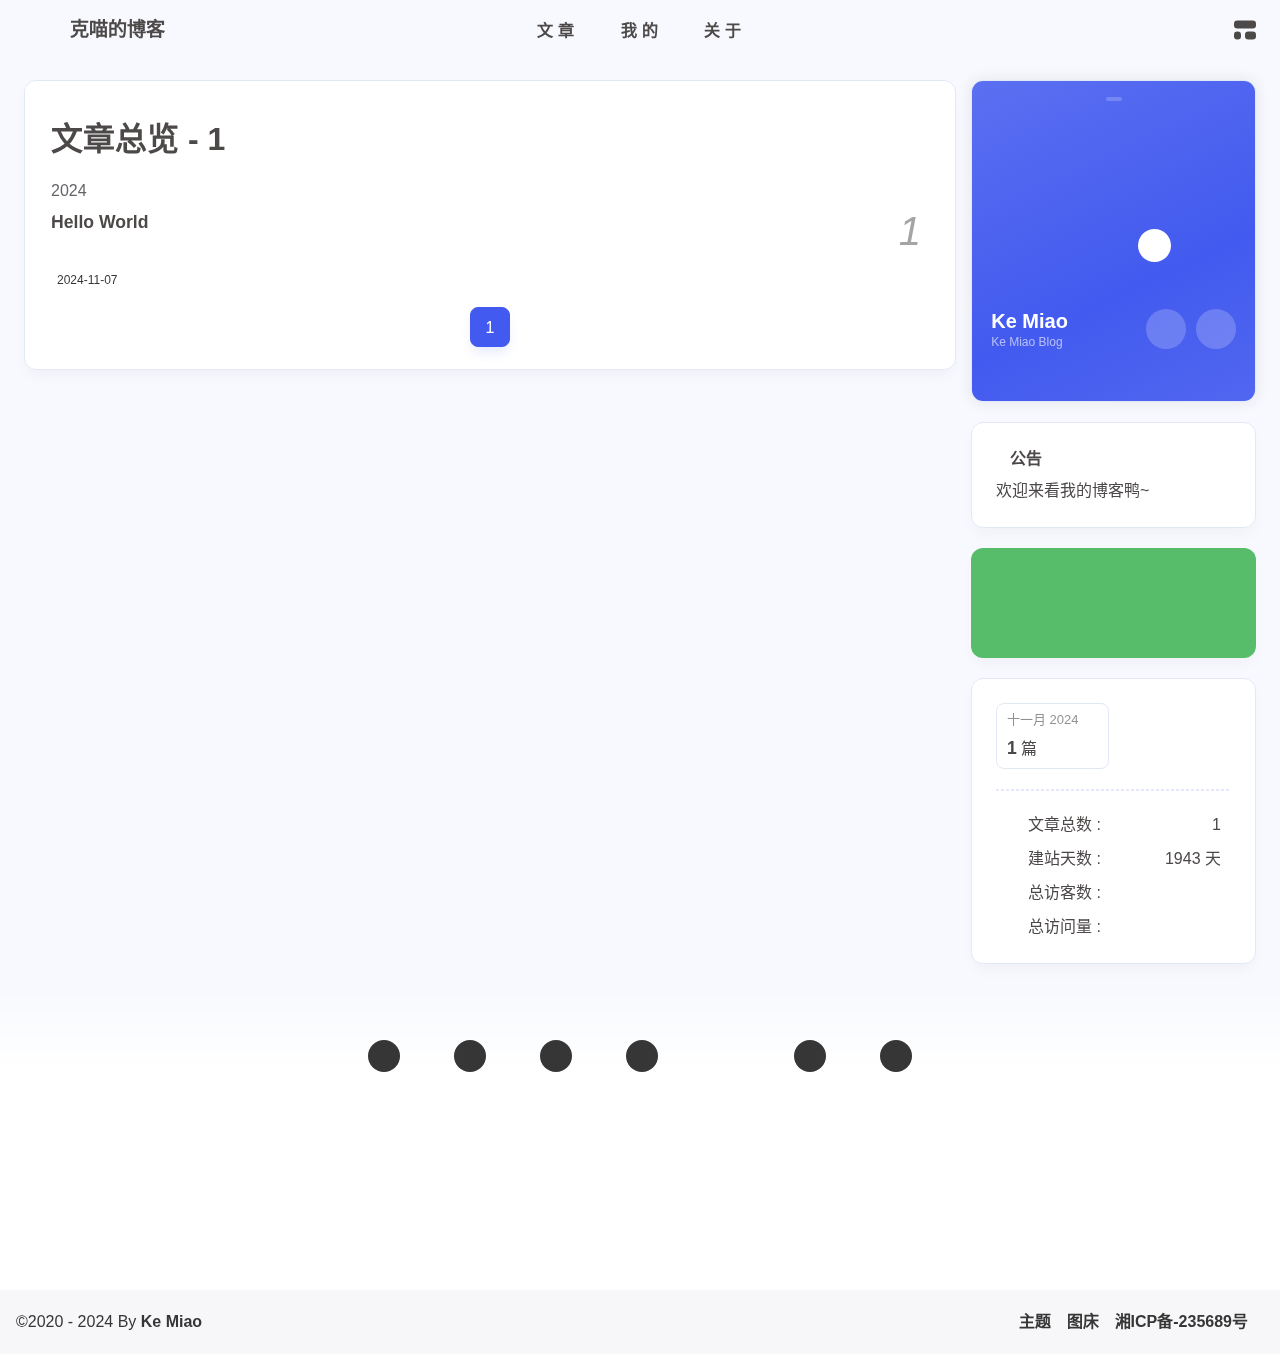
==== commit 553dabb3: "Site updated: 2024-11-07 22:42:36" ====
--- a/archives/index.html
+++ b/archives/index.html
@@ -1,4 +1,4 @@
-<!DOCTYPE html><html lang="zh-CN" data-theme="light"><head><meta charset="UTF-8"><meta http-equiv="X-UA-Compatible" content="IE=edge"><meta name="viewport" content="width=device-width, initial-scale=1.0, user-scalable=no"><title>归档 | 克喵的博客</title><meta name="keywords" content="Android,Web,iOS,macOS,Windows,工具"><meta name="author" content="Ke Miao"><meta name="copyright" content="Ke Miao"><meta name="format-detection" content="telephone=no"><meta name="theme-color" content="#f7f9fe"><meta name="mobile-web-app-capable" content="yes"><meta name="apple-touch-fullscreen" content="yes"><meta name="apple-mobile-web-app-title" content="归档"><meta name="application-name" content="归档"><meta name="apple-mobile-web-app-capable" content="yes"><meta name="apple-mobile-web-app-status-bar-style" content="#f7f9fe"><meta property="og:type" content="website"><meta property="og:title" content="归档"><meta property="og:url" content="http://example.com/archives/index.html"><meta property="og:site_name" content="克喵的博客"><meta property="og:description" content="归档"><meta property="og:locale" content="zh-CN"><meta property="og:image" content="https://bu.dusays.com/2024/11/05/6729eb59b954f.jpg"><meta property="article:author" content="Ke Miao"><meta property="article:tag" content="Android,Web,iOS,macOS,Windows,工具"><meta name="twitter:card" content="summary"><meta name="twitter:image" content="https://bu.dusays.com/2024/11/05/6729eb59b954f.jpg"><meta name="description" content="归档"><link rel="shortcut icon" href="https://oss.tool.lu/cache/202411/07/190000lbd0izlwi8libx8k.jpg.icon.ico"><link rel="canonical" href="http://example.com/archives/"><link rel="preconnect" href="//cdn.cbd.int"/><link rel="preconnect" href="//hm.baidu.com"/><link rel="preconnect" href="//busuanzi.ibruce.info"/><meta name="google-site-verification" content="xxx"/><meta name="baidu-site-verification" content="code-xxx"/><meta name="msvalidate.01" content="xxx"/><link rel="stylesheet" href="/css/index.css"><link rel="stylesheet" href="https://cdn.cbd.int/@fortawesome/fontawesome-free@6.4.0/css/all.min.css" media="print" onload="this.media='all'"><link rel="stylesheet" href="https://cdn.cbd.int/node-snackbar@0.1.16/dist/snackbar.min.css" media="print" onload="this.media='all'"><link rel="stylesheet" href="https://cdn.cbd.int/@fancyapps/ui@5.0.28/dist/fancybox/fancybox.css" media="print" onload="this.media='all'"><script>var _hmt = _hmt || [];
+<!DOCTYPE html><html lang="zh-CN" data-theme="light"><head><meta charset="UTF-8"><meta http-equiv="X-UA-Compatible" content="IE=edge"><meta name="viewport" content="width=device-width, initial-scale=1.0, user-scalable=no"><title>归档 | 克喵的博客</title><meta name="keywords" content="Android,Web,iOS,macOS,Windows,工具"><meta name="author" content="Ke Miao"><meta name="copyright" content="Ke Miao"><meta name="format-detection" content="telephone=no"><meta name="theme-color" content="#f7f9fe"><meta name="mobile-web-app-capable" content="yes"><meta name="apple-touch-fullscreen" content="yes"><meta name="apple-mobile-web-app-title" content="归档"><meta name="application-name" content="归档"><meta name="apple-mobile-web-app-capable" content="yes"><meta name="apple-mobile-web-app-status-bar-style" content="#f7f9fe"><meta property="og:type" content="website"><meta property="og:title" content="归档"><meta property="og:url" content="http://example.com/archives/index.html"><meta property="og:site_name" content="克喵的博客"><meta property="og:description" content="归档"><meta property="og:locale" content="zh-CN"><meta property="og:image" content="https://bu.dusays.com/2024/11/05/6729d52b375b9.jpg"><meta property="article:author" content="Ke Miao"><meta property="article:tag" content="Android,Web,iOS,macOS,Windows,工具"><meta name="twitter:card" content="summary"><meta name="twitter:image" content="https://bu.dusays.com/2024/11/05/6729d52b375b9.jpg"><meta name="description" content="归档"><link rel="shortcut icon" href="https://oss.tool.lu/cache/202411/07/190000lbd0izlwi8libx8k.jpg.icon.ico"><link rel="canonical" href="http://example.com/archives/"><link rel="preconnect" href="//cdn.cbd.int"/><link rel="preconnect" href="//hm.baidu.com"/><link rel="preconnect" href="//busuanzi.ibruce.info"/><meta name="google-site-verification" content="xxx"/><meta name="baidu-site-verification" content="code-xxx"/><meta name="msvalidate.01" content="xxx"/><link rel="stylesheet" href="/css/index.css"><link rel="stylesheet" href="https://cdn.cbd.int/@fortawesome/fontawesome-free@6.4.0/css/all.min.css" media="print" onload="this.media='all'"><link rel="stylesheet" href="https://cdn.cbd.int/node-snackbar@0.1.16/dist/snackbar.min.css" media="print" onload="this.media='all'"><link rel="stylesheet" href="https://cdn.cbd.int/@fancyapps/ui@5.0.28/dist/fancybox/fancybox.css" media="print" onload="this.media='all'"><script>var _hmt = _hmt || [];
 (function() {
   var hm = document.createElement("script");
   hm.src = "https://hm.baidu.com/hm.js?653e10fe415a856ea9dbbba55f4e3516";
@@ -20,7 +20,7 @@
   friends_vue_info: undefined,
   navMusic: true,
   mainTone: {"mode":"api","api":"https://img2color-go.vercel.app/api?img=","cover_change":true},
-  authorStatus: undefined,
+  authorStatus: {"skills":["🤖️ 数码科技爱好者","🔍 分享与热心帮助","🏠 智能家居小能手","🔨 设计开发一条龙","🤝 专修交互与设计","🏃 脚踏实地行动派","🧱 团队小组发动机","💢 壮汉人狠话不多"]},
   algolia: undefined,
   localSearch: undefined,
   translate: {"defaultEncoding":2,"translateDelay":0,"msgToTraditionalChinese":"繁","msgToSimplifiedChinese":"简","rightMenuMsgToTraditionalChinese":"转为繁体","rightMenuMsgToSimplifiedChinese":"转为简体"},
@@ -67,7 +67,7 @@
   isHome: false,
   isHighlightShrink: false,
   isToc: false,
-  postUpdate: '2024-11-07 22:32:01',
+  postUpdate: '2024-11-07 22:42:27',
   postMainColor: '',
 }</script><noscript><style type="text/css">
   #nav {
@@ -234,7 +234,7 @@
     "key": "df245676fb434a0691ead1c63341cd94"
   }
 }
-</script><link rel="stylesheet" href="https://widget.qweather.net/simple/static/css/he-simple.css?v=1.4.0"/><script src="https://widget.qweather.net/simple/static/js/he-simple.js?v=1.4.0"></script></span><div class="mask-name-container"><div id="name-container"><a id="page-name" href="javascript:anzhiyu.scrollToDest(0, 500)">PAGE_NAME</a></div></div><div id="menus"><div class="menus_items"><div class="menus_item"><a class="site-page" href="javascript:void(0);"><span> 文章</span></a><ul class="menus_item_child"><li><a class="site-page child faa-parent animated-hover" href="/archives/"><i class="anzhiyufont anzhiyu-icon-box-archive faa-tada" style="font-size: 0.9em;"></i><span> 隧道</span></a></li><li><a class="site-page child faa-parent animated-hover" href="/categories/"><i class="anzhiyufont anzhiyu-icon-shapes faa-tada" style="font-size: 0.9em;"></i><span> 分类</span></a></li><li><a class="site-page child faa-parent animated-hover" href="/tags/"><i class="anzhiyufont anzhiyu-icon-tags faa-tada" style="font-size: 0.9em;"></i><span> 标签</span></a></li></ul></div><div class="menus_item"><a class="site-page" href="javascript:void(0);"><span> 我的</span></a><ul class="menus_item_child"><li><a class="site-page child faa-parent animated-hover" href="/music/"><i class="anzhiyufont anzhiyu-icon-music faa-tada" style="font-size: 0.9em;"></i><span> 音乐馆</span></a></li></ul></div><div class="menus_item"><a class="site-page" href="javascript:void(0);"><span> 关于</span></a><ul class="menus_item_child"><li><a class="site-page child faa-parent animated-hover" href="/about/"><i class="anzhiyufont anzhiyu-icon-paper-plane faa-tada" style="font-size: 0.9em;"></i><span> 关于本人</span></a></li><li><a class="site-page child faa-parent animated-hover" href="/essay/"><i class="anzhiyufont anzhiyu-icon-lightbulb faa-tada" style="font-size: 0.9em;"></i><span> 闲言碎语</span></a></li><li><a class="site-page child faa-parent animated-hover" href="javascript:toRandomPost()"><i class="anzhiyufont anzhiyu-icon-shoe-prints1 faa-tada" style="font-size: 0.9em;"></i><span> 随便逛逛</span></a></li></ul></div></div></div><div id="nav-right"><div class="nav-button only-home" id="travellings_button" title="随机前往一个开往项目网站"><a class="site-page" onclick="anzhiyu.totraveling()" title="随机前往一个开往项目网站" href="javascript:void(0);" rel="external nofollow" data-pjax-state="external"><i class="anzhiyufont anzhiyu-icon-train"></i></a></div><div class="nav-button" id="randomPost_button"><a class="site-page" onclick="toRandomPost()" title="随机前往一个文章" href="javascript:void(0);"><i class="anzhiyufont anzhiyu-icon-dice"></i></a></div><input id="center-console" type="checkbox"/><label class="widget" for="center-console" title="中控台" onclick="anzhiyu.switchConsole();"><i class="left"></i><i class="widget center"></i><i class="widget right"></i></label><div id="console"><div class="console-card-group-reward"><ul class="reward-all console-card"><li class="reward-item"><a href="https://bu.dusays.com/2024/11/05/6729d78667b12.jpg" target="_blank"><img class="post-qr-code-img" alt="微信" src= "[data-uri]" onerror="this.onerror=null,this.src=&quot;/img/404.jpg&quot;" data-lazy-src="https://bu.dusays.com/2024/11/05/6729d78667b12.jpg"/></a><div class="post-qr-code-desc">微信</div></li><li class="reward-item"><a href="https://bu.dusays.com/2024/11/05/6729d786716b3.jpg" target="_blank"><img class="post-qr-code-img" alt="支付宝" src= "[data-uri]" onerror="this.onerror=null,this.src=&quot;/img/404.jpg&quot;" data-lazy-src="https://bu.dusays.com/2024/11/05/6729d786716b3.jpg"/></a><div class="post-qr-code-desc">支付宝</div></li></ul></div><div class="console-card-group"><div class="console-card-group-left"><div class="console-card" id="card-newest-comments"><div class="card-content"><div class="author-content-item-tips">互动</div><span class="author-content-item-title"> 最新评论</span></div><div class="aside-list"><span>正在加载中...</span></div></div></div><div class="console-card-group-right"><div class="console-card tags"><div class="card-content"><div class="author-content-item-tips">兴趣点</div><span class="author-content-item-title">寻找你感兴趣的领域</span></div></div><div class="console-card history"><div class="item-headline"><i class="anzhiyufont anzhiyu-icon-box-archiv"></i><span>文章</span></div><div class="card-archives"><div class="item-headline"><i class="anzhiyufont anzhiyu-icon-archive"></i><span>归档</span></div><ul class="card-archive-list"><li class="card-archive-list-item"><a class="card-archive-list-link" href="/archives/2024/11/"><span class="card-archive-list-date">十一月 2024</span><div class="card-archive-list-count-group"><span class="card-archive-list-count">1</span><span>篇</span></div></a></li></ul></div><hr/></div></div></div><div class="button-group"><div class="console-btn-item"><a class="darkmode_switchbutton" title="显示模式切换" href="javascript:void(0);"><i class="anzhiyufont anzhiyu-icon-moon"></i></a></div><div class="console-btn-item" id="consoleHideAside" onclick="anzhiyu.hideAsideBtn()" title="边栏显示控制"><a class="asideSwitch"><i class="anzhiyufont anzhiyu-icon-arrows-left-right"></i></a></div><div class="console-btn-item on" id="consoleCommentBarrage" onclick="anzhiyu.switchCommentBarrage()" title="热评开关"><a class="commentBarrage"><i class="anzhiyufont anzhiyu-icon-message"></i></a></div><div class="console-btn-item" id="consoleMusic" onclick="anzhiyu.musicToggle()" title="音乐开关"><a class="music-switch"><i class="anzhiyufont anzhiyu-icon-music"></i></a></div><div class="console-btn-item" id="consoleKeyboard" onclick="anzhiyu.keyboardToggle()" title="快捷键开关"><a class="keyboard-switch"><i class="anzhiyufont anzhiyu-icon-keyboard"></i></a></div></div><div class="console-mask" onclick="anzhiyu.hideConsole()" href="javascript:void(0);"></div></div><div class="nav-button" id="nav-totop"><a class="totopbtn" href="javascript:void(0);"><i class="anzhiyufont anzhiyu-icon-arrow-up"></i><span id="percent" onclick="anzhiyu.scrollToDest(0,500)">0</span></a></div><div id="toggle-menu"><a class="site-page" href="javascript:void(0);" title="切换"><i class="anzhiyufont anzhiyu-icon-bars"></i></a></div></div></div></nav></header><main id="blog-container"><div class="layout" id="content-inner"><div id="archive"><div class="article-sort-title">文章总览 - 1</div><div class="article-sort"><div class="article-sort-item year"><span>2024</span></div><div class="article-sort-item no-article-cover"><div class="article-sort-item-info"><a class="article-sort-item-title" href="/2024/11/07/hello-world/" title="Hello World">Hello World</a><span class="article-sort-item-index">1</span><div class="article-meta-wrap"><div class="article-sort-item-time"><i class="anzhiyufont anzhiyu-icon-calendar-alt"></i><time class="post-meta-date-created" datetime="2024-11-07T13:54:22.988Z" title="发表于 2024-11-07 21:54:22">2024-11-07</time></div></div></div></div></div><nav id="pagination"><div class="pagination"><span class="page-number current">1</span></div></nav></div><div class="aside-content" id="aside-content"><div class="card-widget card-info"><div class="card-content"><div class="author-info-avatar"><img class="avatar-img" src= "[data-uri]" onerror="this.onerror=null,this.src=&quot;/img/404.jpg&quot;" data-lazy-src="https://bu.dusays.com/2024/11/05/6729eb59b954f.jpg" onerror="this.onerror=null;this.src='/img/friend_404.gif'" alt="avatar"/></div><div class="author-info__description">一个致力于分享资源的博客。</div><div class="author-info__bottom-group"><a class="author-info__bottom-group-left" href="/"><h1 class="author-info__name">Ke Miao</h1><div class="author-info__desc">Ke Miao Blog</div></a><div class="card-info-social-icons is-center"><a class="social-icon faa-parent animated-hover" href="https://github.com/Kemiaojun" target="_blank" title="Github"><i class="anzhiyufont anzhiyu-icon-github"></i></a><a class="social-icon faa-parent animated-hover" href="https://space.bilibili.com/396923563" target="_blank" title="BiliBili"><i class="anzhiyufont anzhiyu-icon-bilibili"></i></a></div></div></div></div><div class="card-widget card-announcement"><div class="item-headline"><i class="anzhiyufont anzhiyu-icon-bullhorn anzhiyu-shake"></i><span>公告</span></div><div class="announcement_content">欢迎来看我的博客鸭~</div></div><div class="card-widget anzhiyu-right-widget" id="card-wechat" onclick="null"><div id="flip-wrapper"><div id="flip-content"><div class="face" style="background: url(https://bu.dusays.com/2023/01/13/63c02edf44033.png) center center / 100% no-repeat"></div><div class="back face" style="background: url(https://bu.dusays.com/2023/05/13/645fa415e8694.png) center center / 100% no-repeat"></div></div></div></div><div class="sticky_layout"><div class="card-widget"><div class="card-archives"><div class="item-headline"><i class="anzhiyufont anzhiyu-icon-archive"></i><span>归档</span></div><ul class="card-archive-list"><li class="card-archive-list-item"><a class="card-archive-list-link" href="/archives/2024/11/"><span class="card-archive-list-date">十一月 2024</span><div class="card-archive-list-count-group"><span class="card-archive-list-count">1</span><span>篇</span></div></a></li></ul></div><hr/><div class="card-webinfo"><div class="item-headline"><i class="anzhiyufont anzhiyu-icon-chart-line"></i><span>网站资讯</span></div><div class="webinfo"><div class="webinfo-item"><div class="webinfo-item-title"><i class="anzhiyufont anzhiyu-icon-file-lines"></i><div class="item-name">文章总数 :</div></div><div class="item-count">1</div></div><div class="webinfo-item"><div class="webinfo-item-title"><i class="anzhiyufont anzhiyu-icon-stopwatch"></i><div class="item-name">建站天数 :</div></div><div class="item-count" id="runtimeshow" data-publishDate="2021-03-31T16:00:00.000Z"><i class="anzhiyufont anzhiyu-icon-spinner anzhiyu-spin"></i></div></div><div class="webinfo-item"><div class="webinfo-item-title"><i class="anzhiyufont anzhiyu-icon-universal-access"></i><div class="item-name">总访客数 :</div></div><div class="item-count" id="busuanzi_value_site_uv"><i class="anzhiyufont anzhiyu-icon-spinner anzhiyu-spin"></i></div></div><div class="webinfo-item"><div class="webinfo-item-title"><i class="anzhiyufont anzhiyu-icon-square-poll-vertical"></i><div class="item-name">总访问量 :</div></div><div class="item-count" id="busuanzi_value_site_pv"><i class="anzhiyufont anzhiyu-icon-spinner anzhiyu-spin"></i></div></div></div></div></div></div></div></div></main><footer id="footer"><div id="footer-wrap"><p id="ghbdages"><a class="github-badge" target="_blank" href="https://github.com/Kemiaojun/" style="margin-inline:5px" data-title="主页" title="主页"><img src= "[data-uri]" onerror="this.onerror=null,this.src=&quot;/img/404.jpg&quot;" data-lazy-src="https://img.shields.io/badge/%E5%8F%91%E5%B8%83-Kemiaofx-white?style=for-the-badge&amp;logo=telegram&amp;logoColor=%231e90ff&amp;logoSize=auto&amp;labelColor=%23808080&amp;color=%235f9ea0&amp;cacheSeconds=3600&amp;link=httrs%3A%2F%2Fkemiaofx.top%2F" alt="主页"/></a><a class="github-badge" target="_blank" href="https://blog.anheyu.com/" style="margin-inline:5px" data-title="本站使用AnZhiYu主题" title="本站使用AnZhiYu主题"><img src= "[data-uri]" onerror="this.onerror=null,this.src=&quot;/img/404.jpg&quot;" data-lazy-src="https://npm.elemecdn.com/anzhiyu-theme-static@1.0.9/img/Theme-AnZhiYu-2E67D3.svg" alt="本站使用AnZhiYu主题"/></a></p></div><div id="footer-bar"><div class="footer-bar-links"><div class="footer-bar-left"><div id="footer-bar-tips"><div class="copyright">&copy;2020 - 2024 By <a class="footer-bar-link" href="/" title="Ke Miao" target="_blank">Ke Miao</a></div></div><div id="footer-type-tips"></div><div class="js-pjax"><script>function subtitleType () {
+</script><link rel="stylesheet" href="https://widget.qweather.net/simple/static/css/he-simple.css?v=1.4.0"/><script src="https://widget.qweather.net/simple/static/js/he-simple.js?v=1.4.0"></script></span><div class="mask-name-container"><div id="name-container"><a id="page-name" href="javascript:anzhiyu.scrollToDest(0, 500)">PAGE_NAME</a></div></div><div id="menus"><div class="menus_items"><div class="menus_item"><a class="site-page" href="javascript:void(0);"><span> 文章</span></a><ul class="menus_item_child"><li><a class="site-page child faa-parent animated-hover" href="/archives/"><i class="anzhiyufont anzhiyu-icon-box-archive faa-tada" style="font-size: 0.9em;"></i><span> 隧道</span></a></li><li><a class="site-page child faa-parent animated-hover" href="/categories/"><i class="anzhiyufont anzhiyu-icon-shapes faa-tada" style="font-size: 0.9em;"></i><span> 分类</span></a></li><li><a class="site-page child faa-parent animated-hover" href="/tags/"><i class="anzhiyufont anzhiyu-icon-tags faa-tada" style="font-size: 0.9em;"></i><span> 标签</span></a></li></ul></div><div class="menus_item"><a class="site-page" href="javascript:void(0);"><span> 我的</span></a><ul class="menus_item_child"><li><a class="site-page child faa-parent animated-hover" href="/music/"><i class="anzhiyufont anzhiyu-icon-music faa-tada" style="font-size: 0.9em;"></i><span> 音乐馆</span></a></li></ul></div><div class="menus_item"><a class="site-page" href="javascript:void(0);"><span> 关于</span></a><ul class="menus_item_child"><li><a class="site-page child faa-parent animated-hover" href="/about/"><i class="anzhiyufont anzhiyu-icon-paper-plane faa-tada" style="font-size: 0.9em;"></i><span> 关于本人</span></a></li><li><a class="site-page child faa-parent animated-hover" href="/essay/"><i class="anzhiyufont anzhiyu-icon-lightbulb faa-tada" style="font-size: 0.9em;"></i><span> 闲言碎语</span></a></li><li><a class="site-page child faa-parent animated-hover" href="javascript:toRandomPost()"><i class="anzhiyufont anzhiyu-icon-shoe-prints1 faa-tada" style="font-size: 0.9em;"></i><span> 随便逛逛</span></a></li></ul></div></div></div><div id="nav-right"><div class="nav-button only-home" id="travellings_button" title="随机前往一个开往项目网站"><a class="site-page" onclick="anzhiyu.totraveling()" title="随机前往一个开往项目网站" href="javascript:void(0);" rel="external nofollow" data-pjax-state="external"><i class="anzhiyufont anzhiyu-icon-train"></i></a></div><div class="nav-button" id="randomPost_button"><a class="site-page" onclick="toRandomPost()" title="随机前往一个文章" href="javascript:void(0);"><i class="anzhiyufont anzhiyu-icon-dice"></i></a></div><input id="center-console" type="checkbox"/><label class="widget" for="center-console" title="中控台" onclick="anzhiyu.switchConsole();"><i class="left"></i><i class="widget center"></i><i class="widget right"></i></label><div id="console"><div class="console-card-group-reward"><ul class="reward-all console-card"><li class="reward-item"><a href="https://bu.dusays.com/2024/11/05/6729d78667b12.jpg" target="_blank"><img class="post-qr-code-img" alt="微信" src= "[data-uri]" onerror="this.onerror=null,this.src=&quot;/img/404.jpg&quot;" data-lazy-src="https://bu.dusays.com/2024/11/05/6729d78667b12.jpg"/></a><div class="post-qr-code-desc">微信</div></li><li class="reward-item"><a href="https://bu.dusays.com/2024/11/05/6729d786716b3.jpg" target="_blank"><img class="post-qr-code-img" alt="支付宝" src= "[data-uri]" onerror="this.onerror=null,this.src=&quot;/img/404.jpg&quot;" data-lazy-src="https://bu.dusays.com/2024/11/05/6729d786716b3.jpg"/></a><div class="post-qr-code-desc">支付宝</div></li></ul></div><div class="console-card-group"><div class="console-card-group-left"><div class="console-card" id="card-newest-comments"><div class="card-content"><div class="author-content-item-tips">互动</div><span class="author-content-item-title"> 最新评论</span></div><div class="aside-list"><span>正在加载中...</span></div></div></div><div class="console-card-group-right"><div class="console-card tags"><div class="card-content"><div class="author-content-item-tips">兴趣点</div><span class="author-content-item-title">寻找你感兴趣的领域</span></div></div><div class="console-card history"><div class="item-headline"><i class="anzhiyufont anzhiyu-icon-box-archiv"></i><span>文章</span></div><div class="card-archives"><div class="item-headline"><i class="anzhiyufont anzhiyu-icon-archive"></i><span>归档</span></div><ul class="card-archive-list"><li class="card-archive-list-item"><a class="card-archive-list-link" href="/archives/2024/11/"><span class="card-archive-list-date">十一月 2024</span><div class="card-archive-list-count-group"><span class="card-archive-list-count">1</span><span>篇</span></div></a></li></ul></div><hr/></div></div></div><div class="button-group"><div class="console-btn-item"><a class="darkmode_switchbutton" title="显示模式切换" href="javascript:void(0);"><i class="anzhiyufont anzhiyu-icon-moon"></i></a></div><div class="console-btn-item" id="consoleHideAside" onclick="anzhiyu.hideAsideBtn()" title="边栏显示控制"><a class="asideSwitch"><i class="anzhiyufont anzhiyu-icon-arrows-left-right"></i></a></div><div class="console-btn-item on" id="consoleCommentBarrage" onclick="anzhiyu.switchCommentBarrage()" title="热评开关"><a class="commentBarrage"><i class="anzhiyufont anzhiyu-icon-message"></i></a></div><div class="console-btn-item" id="consoleMusic" onclick="anzhiyu.musicToggle()" title="音乐开关"><a class="music-switch"><i class="anzhiyufont anzhiyu-icon-music"></i></a></div><div class="console-btn-item" id="consoleKeyboard" onclick="anzhiyu.keyboardToggle()" title="快捷键开关"><a class="keyboard-switch"><i class="anzhiyufont anzhiyu-icon-keyboard"></i></a></div></div><div class="console-mask" onclick="anzhiyu.hideConsole()" href="javascript:void(0);"></div></div><div class="nav-button" id="nav-totop"><a class="totopbtn" href="javascript:void(0);"><i class="anzhiyufont anzhiyu-icon-arrow-up"></i><span id="percent" onclick="anzhiyu.scrollToDest(0,500)">0</span></a></div><div id="toggle-menu"><a class="site-page" href="javascript:void(0);" title="切换"><i class="anzhiyufont anzhiyu-icon-bars"></i></a></div></div></div></nav></header><main id="blog-container"><div class="layout" id="content-inner"><div id="archive"><div class="article-sort-title">文章总览 - 1</div><div class="article-sort"><div class="article-sort-item year"><span>2024</span></div><div class="article-sort-item no-article-cover"><div class="article-sort-item-info"><a class="article-sort-item-title" href="/2024/11/07/hello-world/" title="Hello World">Hello World</a><span class="article-sort-item-index">1</span><div class="article-meta-wrap"><div class="article-sort-item-time"><i class="anzhiyufont anzhiyu-icon-calendar-alt"></i><time class="post-meta-date-created" datetime="2024-11-07T13:54:22.988Z" title="发表于 2024-11-07 21:54:22">2024-11-07</time></div></div></div></div></div><nav id="pagination"><div class="pagination"><span class="page-number current">1</span></div></nav></div><div class="aside-content" id="aside-content"><div class="card-widget card-info"><div class="card-content"><div class="author-info__sayhi" id="author-info__sayhi" onclick="anzhiyu.changeSayHelloText()"></div><div class="author-info-avatar"><img class="avatar-img" src= "[data-uri]" onerror="this.onerror=null,this.src=&quot;/img/404.jpg&quot;" data-lazy-src="https://bu.dusays.com/2024/11/05/6729d52b375b9.jpg" onerror="this.onerror=null;this.src='/img/friend_404.gif'" alt="avatar"/><div class="author-status"><img class="g-status" src= "[data-uri]" onerror="this.onerror=null,this.src=&quot;/img/404.jpg&quot;" data-lazy-src="https://bu.dusays.com/2024/11/07/672c998217440.jpg" alt="status"/></div></div><div class="author-info__description">一个致力于分享资源的博客。</div><div class="author-info__bottom-group"><a class="author-info__bottom-group-left" href="/"><h1 class="author-info__name">Ke Miao</h1><div class="author-info__desc">Ke Miao Blog</div></a><div class="card-info-social-icons is-center"><a class="social-icon faa-parent animated-hover" href="https://github.com/Kemiaojun" target="_blank" title="Github"><i class="anzhiyufont anzhiyu-icon-github"></i></a><a class="social-icon faa-parent animated-hover" href="https://space.bilibili.com/396923563" target="_blank" title="BiliBili"><i class="anzhiyufont anzhiyu-icon-bilibili"></i></a></div></div></div></div><div class="card-widget card-announcement"><div class="item-headline"><i class="anzhiyufont anzhiyu-icon-bullhorn anzhiyu-shake"></i><span>公告</span></div><div class="announcement_content">欢迎来看我的博客鸭~</div></div><div class="card-widget anzhiyu-right-widget" id="card-wechat" onclick="null"><div id="flip-wrapper"><div id="flip-content"><div class="face" style="background: url(https://bu.dusays.com/2023/01/13/63c02edf44033.png) center center / 100% no-repeat"></div><div class="back face" style="background: url(https://bu.dusays.com/2023/05/13/645fa415e8694.png) center center / 100% no-repeat"></div></div></div></div><div class="sticky_layout"><div class="card-widget"><div class="card-archives"><div class="item-headline"><i class="anzhiyufont anzhiyu-icon-archive"></i><span>归档</span></div><ul class="card-archive-list"><li class="card-archive-list-item"><a class="card-archive-list-link" href="/archives/2024/11/"><span class="card-archive-list-date">十一月 2024</span><div class="card-archive-list-count-group"><span class="card-archive-list-count">1</span><span>篇</span></div></a></li></ul></div><hr/><div class="card-webinfo"><div class="item-headline"><i class="anzhiyufont anzhiyu-icon-chart-line"></i><span>网站资讯</span></div><div class="webinfo"><div class="webinfo-item"><div class="webinfo-item-title"><i class="anzhiyufont anzhiyu-icon-file-lines"></i><div class="item-name">文章总数 :</div></div><div class="item-count">1</div></div><div class="webinfo-item"><div class="webinfo-item-title"><i class="anzhiyufont anzhiyu-icon-stopwatch"></i><div class="item-name">建站天数 :</div></div><div class="item-count" id="runtimeshow" data-publishDate="2021-03-31T16:00:00.000Z"><i class="anzhiyufont anzhiyu-icon-spinner anzhiyu-spin"></i></div></div><div class="webinfo-item"><div class="webinfo-item-title"><i class="anzhiyufont anzhiyu-icon-universal-access"></i><div class="item-name">总访客数 :</div></div><div class="item-count" id="busuanzi_value_site_uv"><i class="anzhiyufont anzhiyu-icon-spinner anzhiyu-spin"></i></div></div><div class="webinfo-item"><div class="webinfo-item-title"><i class="anzhiyufont anzhiyu-icon-square-poll-vertical"></i><div class="item-name">总访问量 :</div></div><div class="item-count" id="busuanzi_value_site_pv"><i class="anzhiyufont anzhiyu-icon-spinner anzhiyu-spin"></i></div></div></div></div></div></div></div></div></main><footer id="footer"><div id="footer-wrap"><div id="footer_deal"><a class="deal_link" href="mailto:3149261770@qq.com" title="email"><i class="anzhiyufont anzhiyu-icon-envelope"></i></a><a class="deal_link" target="_blank" rel="noopener" href="https://weibo.com/u/6602486386" title="微博"><i class="anzhiyufont anzhiyu-icon-weibo"></i></a><a class="deal_link" target="_blank" rel="noopener" href="https://www.facebook.com/profile.php?id=61568460051583&amp;mibextid=ZbWKwL" title="facebook"><i class="anzhiyufont anzhiyu-icon-facebook1"></i></a><a class="deal_link" href="/atom.xml" title="RSS"><i class="anzhiyufont anzhiyu-icon-rss"></i></a><img class="footer_mini_logo" title="返回顶部" alt="返回顶部" onclick="anzhiyu.scrollToDest(0, 500)" src= "[data-uri]" onerror="this.onerror=null,this.src=&quot;/img/404.jpg&quot;" data-lazy-src="https://bu.dusays.com/2024/11/05/6729d52b375b9.jpg" size="50px"/><a class="deal_link" target="_blank" rel="noopener" href="https://github.com/Kemiaojun" title="Github"><i class="anzhiyufont anzhiyu-icon-github"></i></a><a class="deal_link" target="_blank" rel="noopener" href="https://space.bilibili.com/396923563" title="Bilibili"><i class="anzhiyufont anzhiyu-icon-bilibili"></i></a></div><div id="workboard"><img class="workSituationImg boardsign" src= "[data-uri]" onerror="this.onerror=null,this.src=&quot;/img/404.jpg&quot;" data-lazy-src="https://img.shields.io/badge/%E5%85%8B%E5%96%B5-%E4%B8%8A%E8%AF%BE%E4%B8%AD~-black?style=for-the-badge&amp;logo=github&amp;logoColor=%23000000&amp;logoSize=auto&amp;labelColor=%23ffffff&amp;color=%23ff0000&amp;cacheSeconds=3600&amp;link=https%3A%2F%2Fgithub.com%2FKemiaojun%2F" alt="距离月入25k也就还差一个大佬带我~" title="距离月入25k也就还差一个大佬带我~"/><div id="runtimeTextTip"></div></div><p id="ghbdages"><a class="github-badge" target="_blank" href="https://github.com/Kemiaojun/" style="margin-inline:5px" data-title="主页" title="主页"><img src= "[data-uri]" onerror="this.onerror=null,this.src=&quot;/img/404.jpg&quot;" data-lazy-src="https://img.shields.io/badge/%E5%8F%91%E5%B8%83-Kemiaofx-white?style=for-the-badge&amp;logo=telegram&amp;logoColor=%231e90ff&amp;logoSize=auto&amp;labelColor=%23808080&amp;color=%235f9ea0&amp;cacheSeconds=3600&amp;link=httrs%3A%2F%2Fkemiaofx.top%2F" alt="主页"/></a><a class="github-badge" target="_blank" href="https://blog.anheyu.com/" style="margin-inline:5px" data-title="本站使用AnZhiYu主题" title="本站使用AnZhiYu主题"><img src= "[data-uri]" onerror="this.onerror=null,this.src=&quot;/img/404.jpg&quot;" data-lazy-src="https://npm.elemecdn.com/anzhiyu-theme-static@1.0.9/img/Theme-AnZhiYu-2E67D3.svg" alt="本站使用AnZhiYu主题"/></a></p></div><div id="footer-bar"><div class="footer-bar-links"><div class="footer-bar-left"><div id="footer-bar-tips"><div class="copyright">&copy;2020 - 2024 By <a class="footer-bar-link" href="/" title="Ke Miao" target="_blank">Ke Miao</a></div></div><div id="footer-type-tips"></div><div class="js-pjax"><script>function subtitleType () {
   fetch('https://v1.hitokoto.cn')
     .then(response => response.json())
     .then(data => {
@@ -336,7 +336,68 @@
   setTimeout(
     console.warn.bind(console, "%c S013-782 %c 你现在正处于监控中.", "color:white; background-color:#d9534f", "")
   );
-});</script><script async src="/anzhiyu/random.js"></script><div class="js-pjax"><script>(() => {
+});</script><script async src="/anzhiyu/random.js"></script><script async="async">(function () {
+  var grt = new Date("04/01/2021 00:00:00"); //设置网站上线时间
+  var now = new Date();
+  var dnum;
+  var hnum;
+  var mnum;
+  var snum;
+  var nowHour;
+
+  // 计算并更新天数、小时数、分钟数和秒数
+  function updateTime() {
+    now = new Date(); // 更新 now 的值
+    nowHour = now.getHours(); // 更新 nowHour 的值
+    var days = (now - grt) / 1000 / 60 / 60 / 24;
+    dnum = Math.floor(days);
+    var hours = (now - grt) / 1000 / 60 / 60 - 24 * dnum;
+    hnum = Math.floor(hours);
+    if (String(hnum).length == 1) {
+      hnum = "0" + hnum;
+    }
+    var minutes = (now - grt) / 1000 / 60 - 24 * 60 * dnum - 60 * hnum;
+    mnum = Math.floor(minutes);
+    if (String(mnum).length == 1) {
+      mnum = "0" + mnum;
+    }
+    var seconds = (now - grt) / 1000 - 24 * 60 * 60 * dnum - 60 * 60 * hnum - 60 * mnum;
+    snum = Math.round(seconds);
+    if (String(snum).length == 1) {
+      snum = "0" + snum;
+    }
+  }
+
+  // 更新网页中显示的网站运行时间
+  function updateHtml() {
+    const footer = document.getElementById("footer");
+    if (!footer) return
+    let currentTimeHtml = "";
+    if (nowHour < 18 && nowHour >= 9) {
+      // 如果是上班时间，默认就是"安知鱼-上班摸鱼中.svg"图片，不需要更改
+      currentTimeHtml = `本站居然运行了 ${dnum} 天<span id='runtime'> ${hnum} 小时 ${mnum} 分 ${snum} 秒 </span><i class='anzhiyufont anzhiyu-icon-heartbeat' style='color:red'></i>`;
+    } else {
+      // 如果是下班时间，插入"安知鱼-下班啦.svg"图片
+      let img = document.querySelector("#workboard .workSituationImg");
+      if (img != null) {
+        img.src = "https://img.shields.io/badge/%E5%85%8B%E5%96%B5-%E4%BC%91%E6%81%AF%E4%B8%AD~-black?style=for-the-badge&amp;logo=telegram&amp;logoColor=%23000000&amp;logoSize=auto&amp;labelColor=%23ffffff&amp;color=%23ooffoo&amp;cacheSeconds=3600&amp;link=https%3A%2F%2Ft.me%2Fkemiaofx_me%2F";
+        img.title = "下课了就该开开心心的玩耍，嘿嘿~";
+        img.alt = "下课了就该开开心心的玩耍，嘿嘿~";
+      }
+
+      currentTimeHtml = `本站居然运行了 ${dnum} 天<span id='runtime'> ${hnum} 小时 ${mnum} 分 ${snum} 秒 </span><i class='anzhiyufont anzhiyu-icon-heartbeat' style='color:red'></i>`;
+    }
+
+    if (document.getElementById("runtimeTextTip")) {
+      document.getElementById("runtimeTextTip").innerHTML = currentTimeHtml;
+    }
+  }
+
+  setInterval(() => {
+    updateTime();
+    updateHtml();
+  }, 1000);
+})();</script><div class="js-pjax"><script>(() => {
   const $mermaid = document.querySelectorAll('#article-container .mermaid-wrap')
   if ($mermaid.length === 0) return
   const runMermaid = () => {
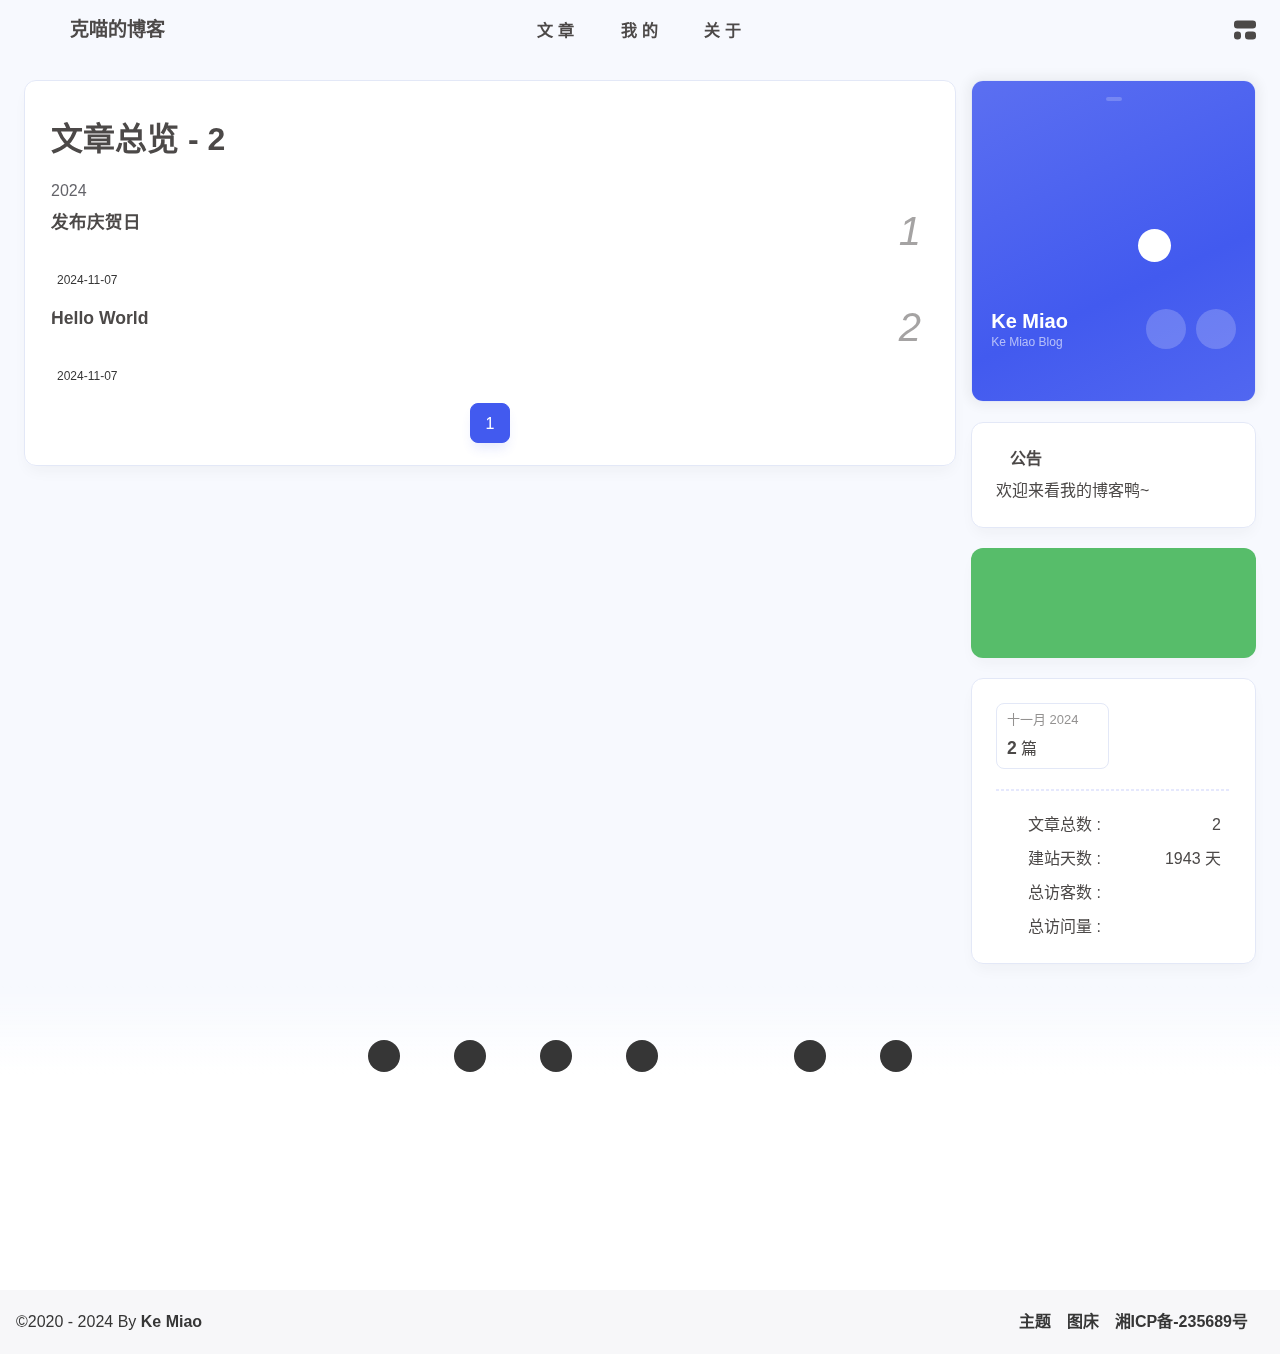
==== commit a8f5b38e: "Site updated: 2024-11-07 22:51:34" ====
--- a/archives/index.html
+++ b/archives/index.html
@@ -67,7 +67,7 @@
   isHome: false,
   isHighlightShrink: false,
   isToc: false,
-  postUpdate: '2024-11-07 22:42:27',
+  postUpdate: '2024-11-07 22:51:26',
   postMainColor: '',
 }</script><noscript><style type="text/css">
   #nav {
@@ -234,7 +234,7 @@
     "key": "df245676fb434a0691ead1c63341cd94"
   }
 }
-</script><link rel="stylesheet" href="https://widget.qweather.net/simple/static/css/he-simple.css?v=1.4.0"/><script src="https://widget.qweather.net/simple/static/js/he-simple.js?v=1.4.0"></script></span><div class="mask-name-container"><div id="name-container"><a id="page-name" href="javascript:anzhiyu.scrollToDest(0, 500)">PAGE_NAME</a></div></div><div id="menus"><div class="menus_items"><div class="menus_item"><a class="site-page" href="javascript:void(0);"><span> 文章</span></a><ul class="menus_item_child"><li><a class="site-page child faa-parent animated-hover" href="/archives/"><i class="anzhiyufont anzhiyu-icon-box-archive faa-tada" style="font-size: 0.9em;"></i><span> 隧道</span></a></li><li><a class="site-page child faa-parent animated-hover" href="/categories/"><i class="anzhiyufont anzhiyu-icon-shapes faa-tada" style="font-size: 0.9em;"></i><span> 分类</span></a></li><li><a class="site-page child faa-parent animated-hover" href="/tags/"><i class="anzhiyufont anzhiyu-icon-tags faa-tada" style="font-size: 0.9em;"></i><span> 标签</span></a></li></ul></div><div class="menus_item"><a class="site-page" href="javascript:void(0);"><span> 我的</span></a><ul class="menus_item_child"><li><a class="site-page child faa-parent animated-hover" href="/music/"><i class="anzhiyufont anzhiyu-icon-music faa-tada" style="font-size: 0.9em;"></i><span> 音乐馆</span></a></li></ul></div><div class="menus_item"><a class="site-page" href="javascript:void(0);"><span> 关于</span></a><ul class="menus_item_child"><li><a class="site-page child faa-parent animated-hover" href="/about/"><i class="anzhiyufont anzhiyu-icon-paper-plane faa-tada" style="font-size: 0.9em;"></i><span> 关于本人</span></a></li><li><a class="site-page child faa-parent animated-hover" href="/essay/"><i class="anzhiyufont anzhiyu-icon-lightbulb faa-tada" style="font-size: 0.9em;"></i><span> 闲言碎语</span></a></li><li><a class="site-page child faa-parent animated-hover" href="javascript:toRandomPost()"><i class="anzhiyufont anzhiyu-icon-shoe-prints1 faa-tada" style="font-size: 0.9em;"></i><span> 随便逛逛</span></a></li></ul></div></div></div><div id="nav-right"><div class="nav-button only-home" id="travellings_button" title="随机前往一个开往项目网站"><a class="site-page" onclick="anzhiyu.totraveling()" title="随机前往一个开往项目网站" href="javascript:void(0);" rel="external nofollow" data-pjax-state="external"><i class="anzhiyufont anzhiyu-icon-train"></i></a></div><div class="nav-button" id="randomPost_button"><a class="site-page" onclick="toRandomPost()" title="随机前往一个文章" href="javascript:void(0);"><i class="anzhiyufont anzhiyu-icon-dice"></i></a></div><input id="center-console" type="checkbox"/><label class="widget" for="center-console" title="中控台" onclick="anzhiyu.switchConsole();"><i class="left"></i><i class="widget center"></i><i class="widget right"></i></label><div id="console"><div class="console-card-group-reward"><ul class="reward-all console-card"><li class="reward-item"><a href="https://bu.dusays.com/2024/11/05/6729d78667b12.jpg" target="_blank"><img class="post-qr-code-img" alt="微信" src= "[data-uri]" onerror="this.onerror=null,this.src=&quot;/img/404.jpg&quot;" data-lazy-src="https://bu.dusays.com/2024/11/05/6729d78667b12.jpg"/></a><div class="post-qr-code-desc">微信</div></li><li class="reward-item"><a href="https://bu.dusays.com/2024/11/05/6729d786716b3.jpg" target="_blank"><img class="post-qr-code-img" alt="支付宝" src= "[data-uri]" onerror="this.onerror=null,this.src=&quot;/img/404.jpg&quot;" data-lazy-src="https://bu.dusays.com/2024/11/05/6729d786716b3.jpg"/></a><div class="post-qr-code-desc">支付宝</div></li></ul></div><div class="console-card-group"><div class="console-card-group-left"><div class="console-card" id="card-newest-comments"><div class="card-content"><div class="author-content-item-tips">互动</div><span class="author-content-item-title"> 最新评论</span></div><div class="aside-list"><span>正在加载中...</span></div></div></div><div class="console-card-group-right"><div class="console-card tags"><div class="card-content"><div class="author-content-item-tips">兴趣点</div><span class="author-content-item-title">寻找你感兴趣的领域</span></div></div><div class="console-card history"><div class="item-headline"><i class="anzhiyufont anzhiyu-icon-box-archiv"></i><span>文章</span></div><div class="card-archives"><div class="item-headline"><i class="anzhiyufont anzhiyu-icon-archive"></i><span>归档</span></div><ul class="card-archive-list"><li class="card-archive-list-item"><a class="card-archive-list-link" href="/archives/2024/11/"><span class="card-archive-list-date">十一月 2024</span><div class="card-archive-list-count-group"><span class="card-archive-list-count">1</span><span>篇</span></div></a></li></ul></div><hr/></div></div></div><div class="button-group"><div class="console-btn-item"><a class="darkmode_switchbutton" title="显示模式切换" href="javascript:void(0);"><i class="anzhiyufont anzhiyu-icon-moon"></i></a></div><div class="console-btn-item" id="consoleHideAside" onclick="anzhiyu.hideAsideBtn()" title="边栏显示控制"><a class="asideSwitch"><i class="anzhiyufont anzhiyu-icon-arrows-left-right"></i></a></div><div class="console-btn-item on" id="consoleCommentBarrage" onclick="anzhiyu.switchCommentBarrage()" title="热评开关"><a class="commentBarrage"><i class="anzhiyufont anzhiyu-icon-message"></i></a></div><div class="console-btn-item" id="consoleMusic" onclick="anzhiyu.musicToggle()" title="音乐开关"><a class="music-switch"><i class="anzhiyufont anzhiyu-icon-music"></i></a></div><div class="console-btn-item" id="consoleKeyboard" onclick="anzhiyu.keyboardToggle()" title="快捷键开关"><a class="keyboard-switch"><i class="anzhiyufont anzhiyu-icon-keyboard"></i></a></div></div><div class="console-mask" onclick="anzhiyu.hideConsole()" href="javascript:void(0);"></div></div><div class="nav-button" id="nav-totop"><a class="totopbtn" href="javascript:void(0);"><i class="anzhiyufont anzhiyu-icon-arrow-up"></i><span id="percent" onclick="anzhiyu.scrollToDest(0,500)">0</span></a></div><div id="toggle-menu"><a class="site-page" href="javascript:void(0);" title="切换"><i class="anzhiyufont anzhiyu-icon-bars"></i></a></div></div></div></nav></header><main id="blog-container"><div class="layout" id="content-inner"><div id="archive"><div class="article-sort-title">文章总览 - 1</div><div class="article-sort"><div class="article-sort-item year"><span>2024</span></div><div class="article-sort-item no-article-cover"><div class="article-sort-item-info"><a class="article-sort-item-title" href="/2024/11/07/hello-world/" title="Hello World">Hello World</a><span class="article-sort-item-index">1</span><div class="article-meta-wrap"><div class="article-sort-item-time"><i class="anzhiyufont anzhiyu-icon-calendar-alt"></i><time class="post-meta-date-created" datetime="2024-11-07T13:54:22.988Z" title="发表于 2024-11-07 21:54:22">2024-11-07</time></div></div></div></div></div><nav id="pagination"><div class="pagination"><span class="page-number current">1</span></div></nav></div><div class="aside-content" id="aside-content"><div class="card-widget card-info"><div class="card-content"><div class="author-info__sayhi" id="author-info__sayhi" onclick="anzhiyu.changeSayHelloText()"></div><div class="author-info-avatar"><img class="avatar-img" src= "[data-uri]" onerror="this.onerror=null,this.src=&quot;/img/404.jpg&quot;" data-lazy-src="https://bu.dusays.com/2024/11/05/6729d52b375b9.jpg" onerror="this.onerror=null;this.src='/img/friend_404.gif'" alt="avatar"/><div class="author-status"><img class="g-status" src= "[data-uri]" onerror="this.onerror=null,this.src=&quot;/img/404.jpg&quot;" data-lazy-src="https://bu.dusays.com/2024/11/07/672c998217440.jpg" alt="status"/></div></div><div class="author-info__description">一个致力于分享资源的博客。</div><div class="author-info__bottom-group"><a class="author-info__bottom-group-left" href="/"><h1 class="author-info__name">Ke Miao</h1><div class="author-info__desc">Ke Miao Blog</div></a><div class="card-info-social-icons is-center"><a class="social-icon faa-parent animated-hover" href="https://github.com/Kemiaojun" target="_blank" title="Github"><i class="anzhiyufont anzhiyu-icon-github"></i></a><a class="social-icon faa-parent animated-hover" href="https://space.bilibili.com/396923563" target="_blank" title="BiliBili"><i class="anzhiyufont anzhiyu-icon-bilibili"></i></a></div></div></div></div><div class="card-widget card-announcement"><div class="item-headline"><i class="anzhiyufont anzhiyu-icon-bullhorn anzhiyu-shake"></i><span>公告</span></div><div class="announcement_content">欢迎来看我的博客鸭~</div></div><div class="card-widget anzhiyu-right-widget" id="card-wechat" onclick="null"><div id="flip-wrapper"><div id="flip-content"><div class="face" style="background: url(https://bu.dusays.com/2023/01/13/63c02edf44033.png) center center / 100% no-repeat"></div><div class="back face" style="background: url(https://bu.dusays.com/2023/05/13/645fa415e8694.png) center center / 100% no-repeat"></div></div></div></div><div class="sticky_layout"><div class="card-widget"><div class="card-archives"><div class="item-headline"><i class="anzhiyufont anzhiyu-icon-archive"></i><span>归档</span></div><ul class="card-archive-list"><li class="card-archive-list-item"><a class="card-archive-list-link" href="/archives/2024/11/"><span class="card-archive-list-date">十一月 2024</span><div class="card-archive-list-count-group"><span class="card-archive-list-count">1</span><span>篇</span></div></a></li></ul></div><hr/><div class="card-webinfo"><div class="item-headline"><i class="anzhiyufont anzhiyu-icon-chart-line"></i><span>网站资讯</span></div><div class="webinfo"><div class="webinfo-item"><div class="webinfo-item-title"><i class="anzhiyufont anzhiyu-icon-file-lines"></i><div class="item-name">文章总数 :</div></div><div class="item-count">1</div></div><div class="webinfo-item"><div class="webinfo-item-title"><i class="anzhiyufont anzhiyu-icon-stopwatch"></i><div class="item-name">建站天数 :</div></div><div class="item-count" id="runtimeshow" data-publishDate="2021-03-31T16:00:00.000Z"><i class="anzhiyufont anzhiyu-icon-spinner anzhiyu-spin"></i></div></div><div class="webinfo-item"><div class="webinfo-item-title"><i class="anzhiyufont anzhiyu-icon-universal-access"></i><div class="item-name">总访客数 :</div></div><div class="item-count" id="busuanzi_value_site_uv"><i class="anzhiyufont anzhiyu-icon-spinner anzhiyu-spin"></i></div></div><div class="webinfo-item"><div class="webinfo-item-title"><i class="anzhiyufont anzhiyu-icon-square-poll-vertical"></i><div class="item-name">总访问量 :</div></div><div class="item-count" id="busuanzi_value_site_pv"><i class="anzhiyufont anzhiyu-icon-spinner anzhiyu-spin"></i></div></div></div></div></div></div></div></div></main><footer id="footer"><div id="footer-wrap"><div id="footer_deal"><a class="deal_link" href="mailto:3149261770@qq.com" title="email"><i class="anzhiyufont anzhiyu-icon-envelope"></i></a><a class="deal_link" target="_blank" rel="noopener" href="https://weibo.com/u/6602486386" title="微博"><i class="anzhiyufont anzhiyu-icon-weibo"></i></a><a class="deal_link" target="_blank" rel="noopener" href="https://www.facebook.com/profile.php?id=61568460051583&amp;mibextid=ZbWKwL" title="facebook"><i class="anzhiyufont anzhiyu-icon-facebook1"></i></a><a class="deal_link" href="/atom.xml" title="RSS"><i class="anzhiyufont anzhiyu-icon-rss"></i></a><img class="footer_mini_logo" title="返回顶部" alt="返回顶部" onclick="anzhiyu.scrollToDest(0, 500)" src= "[data-uri]" onerror="this.onerror=null,this.src=&quot;/img/404.jpg&quot;" data-lazy-src="https://bu.dusays.com/2024/11/05/6729d52b375b9.jpg" size="50px"/><a class="deal_link" target="_blank" rel="noopener" href="https://github.com/Kemiaojun" title="Github"><i class="anzhiyufont anzhiyu-icon-github"></i></a><a class="deal_link" target="_blank" rel="noopener" href="https://space.bilibili.com/396923563" title="Bilibili"><i class="anzhiyufont anzhiyu-icon-bilibili"></i></a></div><div id="workboard"><img class="workSituationImg boardsign" src= "[data-uri]" onerror="this.onerror=null,this.src=&quot;/img/404.jpg&quot;" data-lazy-src="https://img.shields.io/badge/%E5%85%8B%E5%96%B5-%E4%B8%8A%E8%AF%BE%E4%B8%AD~-black?style=for-the-badge&amp;logo=github&amp;logoColor=%23000000&amp;logoSize=auto&amp;labelColor=%23ffffff&amp;color=%23ff0000&amp;cacheSeconds=3600&amp;link=https%3A%2F%2Fgithub.com%2FKemiaojun%2F" alt="距离月入25k也就还差一个大佬带我~" title="距离月入25k也就还差一个大佬带我~"/><div id="runtimeTextTip"></div></div><p id="ghbdages"><a class="github-badge" target="_blank" href="https://github.com/Kemiaojun/" style="margin-inline:5px" data-title="主页" title="主页"><img src= "[data-uri]" onerror="this.onerror=null,this.src=&quot;/img/404.jpg&quot;" data-lazy-src="https://img.shields.io/badge/%E5%8F%91%E5%B8%83-Kemiaofx-white?style=for-the-badge&amp;logo=telegram&amp;logoColor=%231e90ff&amp;logoSize=auto&amp;labelColor=%23808080&amp;color=%235f9ea0&amp;cacheSeconds=3600&amp;link=httrs%3A%2F%2Fkemiaofx.top%2F" alt="主页"/></a><a class="github-badge" target="_blank" href="https://blog.anheyu.com/" style="margin-inline:5px" data-title="本站使用AnZhiYu主题" title="本站使用AnZhiYu主题"><img src= "[data-uri]" onerror="this.onerror=null,this.src=&quot;/img/404.jpg&quot;" data-lazy-src="https://npm.elemecdn.com/anzhiyu-theme-static@1.0.9/img/Theme-AnZhiYu-2E67D3.svg" alt="本站使用AnZhiYu主题"/></a></p></div><div id="footer-bar"><div class="footer-bar-links"><div class="footer-bar-left"><div id="footer-bar-tips"><div class="copyright">&copy;2020 - 2024 By <a class="footer-bar-link" href="/" title="Ke Miao" target="_blank">Ke Miao</a></div></div><div id="footer-type-tips"></div><div class="js-pjax"><script>function subtitleType () {
+</script><link rel="stylesheet" href="https://widget.qweather.net/simple/static/css/he-simple.css?v=1.4.0"/><script src="https://widget.qweather.net/simple/static/js/he-simple.js?v=1.4.0"></script></span><div class="mask-name-container"><div id="name-container"><a id="page-name" href="javascript:anzhiyu.scrollToDest(0, 500)">PAGE_NAME</a></div></div><div id="menus"><div class="menus_items"><div class="menus_item"><a class="site-page" href="javascript:void(0);"><span> 文章</span></a><ul class="menus_item_child"><li><a class="site-page child faa-parent animated-hover" href="/archives/"><i class="anzhiyufont anzhiyu-icon-box-archive faa-tada" style="font-size: 0.9em;"></i><span> 隧道</span></a></li><li><a class="site-page child faa-parent animated-hover" href="/categories/"><i class="anzhiyufont anzhiyu-icon-shapes faa-tada" style="font-size: 0.9em;"></i><span> 分类</span></a></li><li><a class="site-page child faa-parent animated-hover" href="/tags/"><i class="anzhiyufont anzhiyu-icon-tags faa-tada" style="font-size: 0.9em;"></i><span> 标签</span></a></li></ul></div><div class="menus_item"><a class="site-page" href="javascript:void(0);"><span> 我的</span></a><ul class="menus_item_child"><li><a class="site-page child faa-parent animated-hover" href="/music/"><i class="anzhiyufont anzhiyu-icon-music faa-tada" style="font-size: 0.9em;"></i><span> 音乐馆</span></a></li></ul></div><div class="menus_item"><a class="site-page" href="javascript:void(0);"><span> 关于</span></a><ul class="menus_item_child"><li><a class="site-page child faa-parent animated-hover" href="/about/"><i class="anzhiyufont anzhiyu-icon-paper-plane faa-tada" style="font-size: 0.9em;"></i><span> 关于本人</span></a></li><li><a class="site-page child faa-parent animated-hover" href="/essay/"><i class="anzhiyufont anzhiyu-icon-lightbulb faa-tada" style="font-size: 0.9em;"></i><span> 闲言碎语</span></a></li><li><a class="site-page child faa-parent animated-hover" href="javascript:toRandomPost()"><i class="anzhiyufont anzhiyu-icon-shoe-prints1 faa-tada" style="font-size: 0.9em;"></i><span> 随便逛逛</span></a></li></ul></div></div></div><div id="nav-right"><div class="nav-button only-home" id="travellings_button" title="随机前往一个开往项目网站"><a class="site-page" onclick="anzhiyu.totraveling()" title="随机前往一个开往项目网站" href="javascript:void(0);" rel="external nofollow" data-pjax-state="external"><i class="anzhiyufont anzhiyu-icon-train"></i></a></div><div class="nav-button" id="randomPost_button"><a class="site-page" onclick="toRandomPost()" title="随机前往一个文章" href="javascript:void(0);"><i class="anzhiyufont anzhiyu-icon-dice"></i></a></div><input id="center-console" type="checkbox"/><label class="widget" for="center-console" title="中控台" onclick="anzhiyu.switchConsole();"><i class="left"></i><i class="widget center"></i><i class="widget right"></i></label><div id="console"><div class="console-card-group-reward"><ul class="reward-all console-card"><li class="reward-item"><a href="https://bu.dusays.com/2024/11/05/6729d78667b12.jpg" target="_blank"><img class="post-qr-code-img" alt="微信" src= "[data-uri]" onerror="this.onerror=null,this.src=&quot;/img/404.jpg&quot;" data-lazy-src="https://bu.dusays.com/2024/11/05/6729d78667b12.jpg"/></a><div class="post-qr-code-desc">微信</div></li><li class="reward-item"><a href="https://bu.dusays.com/2024/11/05/6729d786716b3.jpg" target="_blank"><img class="post-qr-code-img" alt="支付宝" src= "[data-uri]" onerror="this.onerror=null,this.src=&quot;/img/404.jpg&quot;" data-lazy-src="https://bu.dusays.com/2024/11/05/6729d786716b3.jpg"/></a><div class="post-qr-code-desc">支付宝</div></li></ul></div><div class="console-card-group"><div class="console-card-group-left"><div class="console-card" id="card-newest-comments"><div class="card-content"><div class="author-content-item-tips">互动</div><span class="author-content-item-title"> 最新评论</span></div><div class="aside-list"><span>正在加载中...</span></div></div></div><div class="console-card-group-right"><div class="console-card tags"><div class="card-content"><div class="author-content-item-tips">兴趣点</div><span class="author-content-item-title">寻找你感兴趣的领域</span></div></div><div class="console-card history"><div class="item-headline"><i class="anzhiyufont anzhiyu-icon-box-archiv"></i><span>文章</span></div><div class="card-archives"><div class="item-headline"><i class="anzhiyufont anzhiyu-icon-archive"></i><span>归档</span></div><ul class="card-archive-list"><li class="card-archive-list-item"><a class="card-archive-list-link" href="/archives/2024/11/"><span class="card-archive-list-date">十一月 2024</span><div class="card-archive-list-count-group"><span class="card-archive-list-count">2</span><span>篇</span></div></a></li></ul></div><hr/></div></div></div><div class="button-group"><div class="console-btn-item"><a class="darkmode_switchbutton" title="显示模式切换" href="javascript:void(0);"><i class="anzhiyufont anzhiyu-icon-moon"></i></a></div><div class="console-btn-item" id="consoleHideAside" onclick="anzhiyu.hideAsideBtn()" title="边栏显示控制"><a class="asideSwitch"><i class="anzhiyufont anzhiyu-icon-arrows-left-right"></i></a></div><div class="console-btn-item on" id="consoleCommentBarrage" onclick="anzhiyu.switchCommentBarrage()" title="热评开关"><a class="commentBarrage"><i class="anzhiyufont anzhiyu-icon-message"></i></a></div><div class="console-btn-item" id="consoleMusic" onclick="anzhiyu.musicToggle()" title="音乐开关"><a class="music-switch"><i class="anzhiyufont anzhiyu-icon-music"></i></a></div><div class="console-btn-item" id="consoleKeyboard" onclick="anzhiyu.keyboardToggle()" title="快捷键开关"><a class="keyboard-switch"><i class="anzhiyufont anzhiyu-icon-keyboard"></i></a></div></div><div class="console-mask" onclick="anzhiyu.hideConsole()" href="javascript:void(0);"></div></div><div class="nav-button" id="nav-totop"><a class="totopbtn" href="javascript:void(0);"><i class="anzhiyufont anzhiyu-icon-arrow-up"></i><span id="percent" onclick="anzhiyu.scrollToDest(0,500)">0</span></a></div><div id="toggle-menu"><a class="site-page" href="javascript:void(0);" title="切换"><i class="anzhiyufont anzhiyu-icon-bars"></i></a></div></div></div></nav></header><main id="blog-container"><div class="layout" id="content-inner"><div id="archive"><div class="article-sort-title">文章总览 - 2</div><div class="article-sort"><div class="article-sort-item year"><span>2024</span></div><div class="article-sort-item no-article-cover"><div class="article-sort-item-info"><a class="article-sort-item-title" href="/2024/11/07/ceshi/" title="发布庆贺日">发布庆贺日</a><span class="article-sort-item-index">1</span><div class="article-meta-wrap"><div class="article-sort-item-time"><i class="anzhiyufont anzhiyu-icon-calendar-alt"></i><time class="post-meta-date-created" datetime="2024-11-07T14:49:43.086Z" title="发表于 2024-11-07 22:49:43">2024-11-07</time></div></div></div></div><div class="article-sort-item no-article-cover"><div class="article-sort-item-info"><a class="article-sort-item-title" href="/2024/11/07/hello-world/" title="Hello World">Hello World</a><span class="article-sort-item-index">2</span><div class="article-meta-wrap"><div class="article-sort-item-time"><i class="anzhiyufont anzhiyu-icon-calendar-alt"></i><time class="post-meta-date-created" datetime="2024-11-07T13:54:22.988Z" title="发表于 2024-11-07 21:54:22">2024-11-07</time></div></div></div></div></div><nav id="pagination"><div class="pagination"><span class="page-number current">1</span></div></nav></div><div class="aside-content" id="aside-content"><div class="card-widget card-info"><div class="card-content"><div class="author-info__sayhi" id="author-info__sayhi" onclick="anzhiyu.changeSayHelloText()"></div><div class="author-info-avatar"><img class="avatar-img" src= "[data-uri]" onerror="this.onerror=null,this.src=&quot;/img/404.jpg&quot;" data-lazy-src="https://bu.dusays.com/2024/11/05/6729d52b375b9.jpg" onerror="this.onerror=null;this.src='/img/friend_404.gif'" alt="avatar"/><div class="author-status"><img class="g-status" src= "[data-uri]" onerror="this.onerror=null,this.src=&quot;/img/404.jpg&quot;" data-lazy-src="https://bu.dusays.com/2024/11/07/672c998217440.jpg" alt="status"/></div></div><div class="author-info__description">一个致力于分享资源的博客。</div><div class="author-info__bottom-group"><a class="author-info__bottom-group-left" href="/"><h1 class="author-info__name">Ke Miao</h1><div class="author-info__desc">Ke Miao Blog</div></a><div class="card-info-social-icons is-center"><a class="social-icon faa-parent animated-hover" href="https://github.com/Kemiaojun" target="_blank" title="Github"><i class="anzhiyufont anzhiyu-icon-github"></i></a><a class="social-icon faa-parent animated-hover" href="https://space.bilibili.com/396923563" target="_blank" title="BiliBili"><i class="anzhiyufont anzhiyu-icon-bilibili"></i></a></div></div></div></div><div class="card-widget card-announcement"><div class="item-headline"><i class="anzhiyufont anzhiyu-icon-bullhorn anzhiyu-shake"></i><span>公告</span></div><div class="announcement_content">欢迎来看我的博客鸭~</div></div><div class="card-widget anzhiyu-right-widget" id="card-wechat" onclick="null"><div id="flip-wrapper"><div id="flip-content"><div class="face" style="background: url(https://bu.dusays.com/2023/01/13/63c02edf44033.png) center center / 100% no-repeat"></div><div class="back face" style="background: url(https://bu.dusays.com/2023/05/13/645fa415e8694.png) center center / 100% no-repeat"></div></div></div></div><div class="sticky_layout"><div class="card-widget"><div class="card-archives"><div class="item-headline"><i class="anzhiyufont anzhiyu-icon-archive"></i><span>归档</span></div><ul class="card-archive-list"><li class="card-archive-list-item"><a class="card-archive-list-link" href="/archives/2024/11/"><span class="card-archive-list-date">十一月 2024</span><div class="card-archive-list-count-group"><span class="card-archive-list-count">2</span><span>篇</span></div></a></li></ul></div><hr/><div class="card-webinfo"><div class="item-headline"><i class="anzhiyufont anzhiyu-icon-chart-line"></i><span>网站资讯</span></div><div class="webinfo"><div class="webinfo-item"><div class="webinfo-item-title"><i class="anzhiyufont anzhiyu-icon-file-lines"></i><div class="item-name">文章总数 :</div></div><div class="item-count">2</div></div><div class="webinfo-item"><div class="webinfo-item-title"><i class="anzhiyufont anzhiyu-icon-stopwatch"></i><div class="item-name">建站天数 :</div></div><div class="item-count" id="runtimeshow" data-publishDate="2021-03-31T16:00:00.000Z"><i class="anzhiyufont anzhiyu-icon-spinner anzhiyu-spin"></i></div></div><div class="webinfo-item"><div class="webinfo-item-title"><i class="anzhiyufont anzhiyu-icon-universal-access"></i><div class="item-name">总访客数 :</div></div><div class="item-count" id="busuanzi_value_site_uv"><i class="anzhiyufont anzhiyu-icon-spinner anzhiyu-spin"></i></div></div><div class="webinfo-item"><div class="webinfo-item-title"><i class="anzhiyufont anzhiyu-icon-square-poll-vertical"></i><div class="item-name">总访问量 :</div></div><div class="item-count" id="busuanzi_value_site_pv"><i class="anzhiyufont anzhiyu-icon-spinner anzhiyu-spin"></i></div></div></div></div></div></div></div></div></main><footer id="footer"><div id="footer-wrap"><div id="footer_deal"><a class="deal_link" href="mailto:3149261770@qq.com" title="email"><i class="anzhiyufont anzhiyu-icon-envelope"></i></a><a class="deal_link" target="_blank" rel="noopener" href="https://weibo.com/u/6602486386" title="微博"><i class="anzhiyufont anzhiyu-icon-weibo"></i></a><a class="deal_link" target="_blank" rel="noopener" href="https://www.facebook.com/profile.php?id=61568460051583&amp;mibextid=ZbWKwL" title="facebook"><i class="anzhiyufont anzhiyu-icon-facebook1"></i></a><a class="deal_link" href="/atom.xml" title="RSS"><i class="anzhiyufont anzhiyu-icon-rss"></i></a><img class="footer_mini_logo" title="返回顶部" alt="返回顶部" onclick="anzhiyu.scrollToDest(0, 500)" src= "[data-uri]" onerror="this.onerror=null,this.src=&quot;/img/404.jpg&quot;" data-lazy-src="https://bu.dusays.com/2024/11/05/6729d52b375b9.jpg" size="50px"/><a class="deal_link" target="_blank" rel="noopener" href="https://github.com/Kemiaojun" title="Github"><i class="anzhiyufont anzhiyu-icon-github"></i></a><a class="deal_link" target="_blank" rel="noopener" href="https://space.bilibili.com/396923563" title="Bilibili"><i class="anzhiyufont anzhiyu-icon-bilibili"></i></a></div><div id="workboard"><img class="workSituationImg boardsign" src= "[data-uri]" onerror="this.onerror=null,this.src=&quot;/img/404.jpg&quot;" data-lazy-src="https://img.shields.io/badge/%E5%85%8B%E5%96%B5-%E4%B8%8A%E8%AF%BE%E4%B8%AD~-black?style=for-the-badge&amp;logo=github&amp;logoColor=%23000000&amp;logoSize=auto&amp;labelColor=%23ffffff&amp;color=%23ff0000&amp;cacheSeconds=3600&amp;link=https%3A%2F%2Fgithub.com%2FKemiaojun%2F" alt="距离月入25k也就还差一个大佬带我~" title="距离月入25k也就还差一个大佬带我~"/><div id="runtimeTextTip"></div></div><p id="ghbdages"><a class="github-badge" target="_blank" href="https://github.com/Kemiaojun/" style="margin-inline:5px" data-title="主页" title="主页"><img src= "[data-uri]" onerror="this.onerror=null,this.src=&quot;/img/404.jpg&quot;" data-lazy-src="https://img.shields.io/badge/%E5%8F%91%E5%B8%83-Kemiaofx-white?style=for-the-badge&amp;logo=telegram&amp;logoColor=%231e90ff&amp;logoSize=auto&amp;labelColor=%23808080&amp;color=%235f9ea0&amp;cacheSeconds=3600&amp;link=httrs%3A%2F%2Fkemiaofx.top%2F" alt="主页"/></a><a class="github-badge" target="_blank" href="https://blog.anheyu.com/" style="margin-inline:5px" data-title="本站使用AnZhiYu主题" title="本站使用AnZhiYu主题"><img src= "[data-uri]" onerror="this.onerror=null,this.src=&quot;/img/404.jpg&quot;" data-lazy-src="https://npm.elemecdn.com/anzhiyu-theme-static@1.0.9/img/Theme-AnZhiYu-2E67D3.svg" alt="本站使用AnZhiYu主题"/></a></p></div><div id="footer-bar"><div class="footer-bar-links"><div class="footer-bar-left"><div id="footer-bar-tips"><div class="copyright">&copy;2020 - 2024 By <a class="footer-bar-link" href="/" title="Ke Miao" target="_blank">Ke Miao</a></div></div><div id="footer-type-tips"></div><div class="js-pjax"><script>function subtitleType () {
   fetch('https://v1.hitokoto.cn')
     .then(response => response.json())
     .then(data => {
@@ -264,7 +264,7 @@
 } else {
   subtitleType()
 }
-</script></div></div><div class="footer-bar-right"><a class="footer-bar-link" target="_blank" rel="noopener" href="https://github.com/anzhiyu-c/hexo-theme-anzhiyu" title="主题">主题</a><a class="footer-bar-link" target="_blank" rel="noopener" href="https://image.anheyu.com" title="图床">图床</a><a class="footer-bar-link" target="_blank" rel="noopener" href="https://beian.miit.gov.cn/" title="湘ICP备-235689号">湘ICP备-235689号</a></div></div></div></footer></div><div id="sidebar"><div id="menu-mask"></div><div id="sidebar-menus"><div class="sidebar-site-data site-data is-center"><a href="/archives/" title="archive"><div class="headline">文章</div><div class="length-num">1</div></a><a href="/tags/" title="tag"><div class="headline">标签</div><div class="length-num">0</div></a><a href="/categories/" title="category"><div class="headline">分类</div><div class="length-num">0</div></a></div><span class="sidebar-menu-item-title">功能</span><div class="sidebar-menu-item"><a class="darkmode_switchbutton menu-child" href="javascript:void(0);" title="显示模式"><i class="anzhiyufont anzhiyu-icon-circle-half-stroke"></i><span>显示模式</span></a></div><div class="back-menu-list-groups"><div class="back-menu-list-group"><div class="back-menu-list-title">克喵的发布页</div><div class="back-menu-list"><a class="back-menu-item" target="_blank" rel="noopener" href="https://kemiaofx.top/" title="TG频道博客"><img class="back-menu-item-icon" src= "[data-uri]" onerror="this.onerror=null,this.src=&quot;/img/404.jpg&quot;" data-lazy-src="https://oss.tool.lu/cache/202411/07/19052801ja1ax7ud2c7adi.jpg.icon.ico" alt="TG频道博客"/><span class="back-menu-item-text">TG频道博客</span></a></div></div><div class="back-menu-list-group"><div class="back-menu-list-title">项目</div><div class="back-menu-list"><a class="back-menu-item" target="_blank" rel="noopener" href="https://Kemiaojun/kemiaofx" title="克喵的资源站"><img class="back-menu-item-icon" src= "[data-uri]" onerror="this.onerror=null,this.src=&quot;/img/404.jpg&quot;" data-lazy-src="https://oss.tool.lu/cache/202411/07/22112591lzz3l9zphqr9pz.jpg.icon.ico" alt="克喵的资源站"/><span class="back-menu-item-text">克喵的资源站</span></a></div></div></div><div class="menus_items"><div class="menus_item"><a class="site-page" href="javascript:void(0);"><span> 文章</span></a><ul class="menus_item_child"><li><a class="site-page child faa-parent animated-hover" href="/archives/"><i class="anzhiyufont anzhiyu-icon-box-archive faa-tada" style="font-size: 0.9em;"></i><span> 隧道</span></a></li><li><a class="site-page child faa-parent animated-hover" href="/categories/"><i class="anzhiyufont anzhiyu-icon-shapes faa-tada" style="font-size: 0.9em;"></i><span> 分类</span></a></li><li><a class="site-page child faa-parent animated-hover" href="/tags/"><i class="anzhiyufont anzhiyu-icon-tags faa-tada" style="font-size: 0.9em;"></i><span> 标签</span></a></li></ul></div><div class="menus_item"><a class="site-page" href="javascript:void(0);"><span> 我的</span></a><ul class="menus_item_child"><li><a class="site-page child faa-parent animated-hover" href="/music/"><i class="anzhiyufont anzhiyu-icon-music faa-tada" style="font-size: 0.9em;"></i><span> 音乐馆</span></a></li></ul></div><div class="menus_item"><a class="site-page" href="javascript:void(0);"><span> 关于</span></a><ul class="menus_item_child"><li><a class="site-page child faa-parent animated-hover" href="/about/"><i class="anzhiyufont anzhiyu-icon-paper-plane faa-tada" style="font-size: 0.9em;"></i><span> 关于本人</span></a></li><li><a class="site-page child faa-parent animated-hover" href="/essay/"><i class="anzhiyufont anzhiyu-icon-lightbulb faa-tada" style="font-size: 0.9em;"></i><span> 闲言碎语</span></a></li><li><a class="site-page child faa-parent animated-hover" href="javascript:toRandomPost()"><i class="anzhiyufont anzhiyu-icon-shoe-prints1 faa-tada" style="font-size: 0.9em;"></i><span> 随便逛逛</span></a></li></ul></div></div><span class="sidebar-menu-item-title">标签</span></div></div><div id="keyboard-tips"><div class="keyboardTitle">博客快捷键</div><div class="keybordList"><div class="keybordItem"><div class="keyGroup"><div class="key">shift K</div></div><div class="keyContent"><div class="content">关闭快捷键功能</div></div></div><div class="keybordItem"><div class="keyGroup"><div class="key">shift A</div></div><div class="keyContent"><div class="content">打开/关闭中控台</div></div></div><div class="keybordItem"><div class="keyGroup"><div class="key">shift M</div></div><div class="keyContent"><div class="content">播放/暂停音乐</div></div></div><div class="keybordItem"><div class="keyGroup"><div class="key">shift D</div></div><div class="keyContent"><div class="content">深色/浅色显示模式</div></div></div><div class="keybordItem"><div class="keyGroup"><div class="key">shift S</div></div><div class="keyContent"><div class="content">站内搜索</div></div></div><div class="keybordItem"><div class="keyGroup"><div class="key">shift R</div></div><div class="keyContent"><div class="content">随机访问</div></div></div><div class="keybordItem"><div class="keyGroup"><div class="key">shift H</div></div><div class="keyContent"><div class="content">返回首页</div></div></div><div class="keybordItem"><div class="keyGroup"><div class="key">shift F</div></div><div class="keyContent"><div class="content">友链鱼塘</div></div></div><div class="keybordItem"><div class="keyGroup"><div class="key">shift L</div></div><div class="keyContent"><div class="content">友链页面</div></div></div><div class="keybordItem"><div class="keyGroup"><div class="key">shift P</div></div><div class="keyContent"><div class="content">关于本站</div></div></div><div class="keybordItem"><div class="keyGroup"><div class="key">shift I</div></div><div class="keyContent"><div class="content">原版/本站右键菜单</div></div></div></div></div><div id="rightside"><div id="rightside-config-hide"><button id="translateLink" type="button" title="简繁转换">繁</button><button id="darkmode" type="button" title="浅色和深色模式转换"><i class="anzhiyufont anzhiyu-icon-circle-half-stroke"></i></button><button id="hide-aside-btn" type="button" title="单栏和双栏切换"><i class="anzhiyufont anzhiyu-icon-arrows-left-right"></i></button></div><div id="rightside-config-show"><button id="rightside-config" type="button" title="设置"><i class="anzhiyufont anzhiyu-icon-gear"></i></button><a id="switch-commentBarrage" href="javascript:anzhiyu.switchCommentBarrage();" title="开关弹幕"><i class="anzhiyufont anzhiyu-icon-danmu"></i></a><button id="go-up" type="button" title="回到顶部"><i class="anzhiyufont anzhiyu-icon-arrow-up"></i></button></div></div><div id="nav-music"><a id="nav-music-hoverTips" onclick="anzhiyu.musicToggle()" accesskey="m">播放音乐</a><div id="console-music-bg"></div><meting-js id="397438244" server="netease" type="playlist" mutex="true" preload="none" theme="var(--anzhiyu-main)" data-lrctype="0" order="random" volume="0.4"></meting-js></div><div id="rightMenu"><div class="rightMenu-group rightMenu-small"><div class="rightMenu-item" id="menu-backward"><i class="anzhiyufont anzhiyu-icon-arrow-left"></i></div><div class="rightMenu-item" id="menu-forward"><i class="anzhiyufont anzhiyu-icon-arrow-right"></i></div><div class="rightMenu-item" id="menu-refresh"><i class="anzhiyufont anzhiyu-icon-arrow-rotate-right" style="font-size: 1rem;"></i></div><div class="rightMenu-item" id="menu-top"><i class="anzhiyufont anzhiyu-icon-arrow-up"></i></div></div><div class="rightMenu-group rightMenu-line rightMenuPlugin"><div class="rightMenu-item" id="menu-copytext"><i class="anzhiyufont anzhiyu-icon-copy"></i><span>复制选中文本</span></div><div class="rightMenu-item" id="menu-pastetext"><i class="anzhiyufont anzhiyu-icon-paste"></i><span>粘贴文本</span></div><a class="rightMenu-item" id="menu-commenttext"><i class="anzhiyufont anzhiyu-icon-comment-medical"></i><span>引用到评论</span></a><div class="rightMenu-item" id="menu-newwindow"><i class="anzhiyufont anzhiyu-icon-window-restore"></i><span>新窗口打开</span></div><div class="rightMenu-item" id="menu-copylink"><i class="anzhiyufont anzhiyu-icon-link"></i><span>复制链接地址</span></div><div class="rightMenu-item" id="menu-copyimg"><i class="anzhiyufont anzhiyu-icon-images"></i><span>复制此图片</span></div><div class="rightMenu-item" id="menu-downloadimg"><i class="anzhiyufont anzhiyu-icon-download"></i><span>下载此图片</span></div><div class="rightMenu-item" id="menu-newwindowimg"><i class="anzhiyufont anzhiyu-icon-window-restore"></i><span>新窗口打开图片</span></div><div class="rightMenu-item" id="menu-search"><i class="anzhiyufont anzhiyu-icon-magnifying-glass"></i><span>站内搜索</span></div><div class="rightMenu-item" id="menu-searchBaidu"><i class="anzhiyufont anzhiyu-icon-magnifying-glass"></i><span>百度搜索</span></div><div class="rightMenu-item" id="menu-music-toggle"><i class="anzhiyufont anzhiyu-icon-play"></i><span>播放音乐</span></div><div class="rightMenu-item" id="menu-music-back"><i class="anzhiyufont anzhiyu-icon-backward"></i><span>切换到上一首</span></div><div class="rightMenu-item" id="menu-music-forward"><i class="anzhiyufont anzhiyu-icon-forward"></i><span>切换到下一首</span></div><div class="rightMenu-item" id="menu-music-playlist" onclick="window.open(&quot;https://music.163.com/#/playlist?id=397438244&quot;, &quot;_blank&quot;);" style="display: none;"><i class="anzhiyufont anzhiyu-icon-radio"></i><span>查看所有歌曲</span></div><div class="rightMenu-item" id="menu-music-copyMusicName"><i class="anzhiyufont anzhiyu-icon-copy"></i><span>复制歌名</span></div></div><div class="rightMenu-group rightMenu-line rightMenuOther"><a class="rightMenu-item menu-link" id="menu-randomPost"><i class="anzhiyufont anzhiyu-icon-shuffle"></i><span>随便逛逛</span></a><a class="rightMenu-item menu-link" href="/categories/"><i class="anzhiyufont anzhiyu-icon-cube"></i><span>博客分类</span></a><a class="rightMenu-item menu-link" href="/tags/"><i class="anzhiyufont anzhiyu-icon-tags"></i><span>文章标签</span></a></div><div class="rightMenu-group rightMenu-line rightMenuOther"><a class="rightMenu-item" id="menu-copy" href="javascript:void(0);"><i class="anzhiyufont anzhiyu-icon-copy"></i><span>复制地址</span></a><a class="rightMenu-item" id="menu-commentBarrage" href="javascript:void(0);"><i class="anzhiyufont anzhiyu-icon-message"></i><span class="menu-commentBarrage-text">关闭热评</span></a><a class="rightMenu-item" id="menu-darkmode" href="javascript:void(0);"><i class="anzhiyufont anzhiyu-icon-circle-half-stroke"></i><span class="menu-darkmode-text">深色模式</span></a><a class="rightMenu-item" id="menu-translate" href="javascript:void(0);"><i class="anzhiyufont anzhiyu-icon-language"></i><span>轉為繁體</span></a></div></div><div id="rightmenu-mask"></div><div><script src="/js/utils.js"></script><script src="/js/main.js"></script><script src="/js/tw_cn.js"></script><script src="https://cdn.cbd.int/@fancyapps/ui@5.0.28/dist/fancybox/fancybox.umd.js"></script><script src="https://cdn.cbd.int/instant.page@5.2.0/instantpage.js" type="module"></script><script src="https://cdn.cbd.int/vanilla-lazyload@17.8.5/dist/lazyload.iife.min.js"></script><script src="https://cdn.cbd.int/node-snackbar@0.1.16/dist/snackbar.min.js"></script><canvas id="universe"></canvas><script async src="https://npm.elemecdn.com/anzhiyu-theme-static@1.0.0/dark/dark.js"></script><script>// 消除控制台打印
+</script></div></div><div class="footer-bar-right"><a class="footer-bar-link" target="_blank" rel="noopener" href="https://github.com/anzhiyu-c/hexo-theme-anzhiyu" title="主题">主题</a><a class="footer-bar-link" target="_blank" rel="noopener" href="https://image.anheyu.com" title="图床">图床</a><a class="footer-bar-link" target="_blank" rel="noopener" href="https://beian.miit.gov.cn/" title="湘ICP备-235689号">湘ICP备-235689号</a></div></div></div></footer></div><div id="sidebar"><div id="menu-mask"></div><div id="sidebar-menus"><div class="sidebar-site-data site-data is-center"><a href="/archives/" title="archive"><div class="headline">文章</div><div class="length-num">2</div></a><a href="/tags/" title="tag"><div class="headline">标签</div><div class="length-num">0</div></a><a href="/categories/" title="category"><div class="headline">分类</div><div class="length-num">0</div></a></div><span class="sidebar-menu-item-title">功能</span><div class="sidebar-menu-item"><a class="darkmode_switchbutton menu-child" href="javascript:void(0);" title="显示模式"><i class="anzhiyufont anzhiyu-icon-circle-half-stroke"></i><span>显示模式</span></a></div><div class="back-menu-list-groups"><div class="back-menu-list-group"><div class="back-menu-list-title">克喵的发布页</div><div class="back-menu-list"><a class="back-menu-item" target="_blank" rel="noopener" href="https://kemiaofx.top/" title="TG频道博客"><img class="back-menu-item-icon" src= "[data-uri]" onerror="this.onerror=null,this.src=&quot;/img/404.jpg&quot;" data-lazy-src="https://oss.tool.lu/cache/202411/07/19052801ja1ax7ud2c7adi.jpg.icon.ico" alt="TG频道博客"/><span class="back-menu-item-text">TG频道博客</span></a></div></div><div class="back-menu-list-group"><div class="back-menu-list-title">项目</div><div class="back-menu-list"><a class="back-menu-item" target="_blank" rel="noopener" href="https://Kemiaojun/kemiaofx" title="克喵的资源站"><img class="back-menu-item-icon" src= "[data-uri]" onerror="this.onerror=null,this.src=&quot;/img/404.jpg&quot;" data-lazy-src="https://oss.tool.lu/cache/202411/07/22112591lzz3l9zphqr9pz.jpg.icon.ico" alt="克喵的资源站"/><span class="back-menu-item-text">克喵的资源站</span></a></div></div></div><div class="menus_items"><div class="menus_item"><a class="site-page" href="javascript:void(0);"><span> 文章</span></a><ul class="menus_item_child"><li><a class="site-page child faa-parent animated-hover" href="/archives/"><i class="anzhiyufont anzhiyu-icon-box-archive faa-tada" style="font-size: 0.9em;"></i><span> 隧道</span></a></li><li><a class="site-page child faa-parent animated-hover" href="/categories/"><i class="anzhiyufont anzhiyu-icon-shapes faa-tada" style="font-size: 0.9em;"></i><span> 分类</span></a></li><li><a class="site-page child faa-parent animated-hover" href="/tags/"><i class="anzhiyufont anzhiyu-icon-tags faa-tada" style="font-size: 0.9em;"></i><span> 标签</span></a></li></ul></div><div class="menus_item"><a class="site-page" href="javascript:void(0);"><span> 我的</span></a><ul class="menus_item_child"><li><a class="site-page child faa-parent animated-hover" href="/music/"><i class="anzhiyufont anzhiyu-icon-music faa-tada" style="font-size: 0.9em;"></i><span> 音乐馆</span></a></li></ul></div><div class="menus_item"><a class="site-page" href="javascript:void(0);"><span> 关于</span></a><ul class="menus_item_child"><li><a class="site-page child faa-parent animated-hover" href="/about/"><i class="anzhiyufont anzhiyu-icon-paper-plane faa-tada" style="font-size: 0.9em;"></i><span> 关于本人</span></a></li><li><a class="site-page child faa-parent animated-hover" href="/essay/"><i class="anzhiyufont anzhiyu-icon-lightbulb faa-tada" style="font-size: 0.9em;"></i><span> 闲言碎语</span></a></li><li><a class="site-page child faa-parent animated-hover" href="javascript:toRandomPost()"><i class="anzhiyufont anzhiyu-icon-shoe-prints1 faa-tada" style="font-size: 0.9em;"></i><span> 随便逛逛</span></a></li></ul></div></div><span class="sidebar-menu-item-title">标签</span></div></div><div id="keyboard-tips"><div class="keyboardTitle">博客快捷键</div><div class="keybordList"><div class="keybordItem"><div class="keyGroup"><div class="key">shift K</div></div><div class="keyContent"><div class="content">关闭快捷键功能</div></div></div><div class="keybordItem"><div class="keyGroup"><div class="key">shift A</div></div><div class="keyContent"><div class="content">打开/关闭中控台</div></div></div><div class="keybordItem"><div class="keyGroup"><div class="key">shift M</div></div><div class="keyContent"><div class="content">播放/暂停音乐</div></div></div><div class="keybordItem"><div class="keyGroup"><div class="key">shift D</div></div><div class="keyContent"><div class="content">深色/浅色显示模式</div></div></div><div class="keybordItem"><div class="keyGroup"><div class="key">shift S</div></div><div class="keyContent"><div class="content">站内搜索</div></div></div><div class="keybordItem"><div class="keyGroup"><div class="key">shift R</div></div><div class="keyContent"><div class="content">随机访问</div></div></div><div class="keybordItem"><div class="keyGroup"><div class="key">shift H</div></div><div class="keyContent"><div class="content">返回首页</div></div></div><div class="keybordItem"><div class="keyGroup"><div class="key">shift F</div></div><div class="keyContent"><div class="content">友链鱼塘</div></div></div><div class="keybordItem"><div class="keyGroup"><div class="key">shift L</div></div><div class="keyContent"><div class="content">友链页面</div></div></div><div class="keybordItem"><div class="keyGroup"><div class="key">shift P</div></div><div class="keyContent"><div class="content">关于本站</div></div></div><div class="keybordItem"><div class="keyGroup"><div class="key">shift I</div></div><div class="keyContent"><div class="content">原版/本站右键菜单</div></div></div></div></div><div id="rightside"><div id="rightside-config-hide"><button id="translateLink" type="button" title="简繁转换">繁</button><button id="darkmode" type="button" title="浅色和深色模式转换"><i class="anzhiyufont anzhiyu-icon-circle-half-stroke"></i></button><button id="hide-aside-btn" type="button" title="单栏和双栏切换"><i class="anzhiyufont anzhiyu-icon-arrows-left-right"></i></button></div><div id="rightside-config-show"><button id="rightside-config" type="button" title="设置"><i class="anzhiyufont anzhiyu-icon-gear"></i></button><a id="switch-commentBarrage" href="javascript:anzhiyu.switchCommentBarrage();" title="开关弹幕"><i class="anzhiyufont anzhiyu-icon-danmu"></i></a><button id="go-up" type="button" title="回到顶部"><i class="anzhiyufont anzhiyu-icon-arrow-up"></i></button></div></div><div id="nav-music"><a id="nav-music-hoverTips" onclick="anzhiyu.musicToggle()" accesskey="m">播放音乐</a><div id="console-music-bg"></div><meting-js id="397438244" server="netease" type="playlist" mutex="true" preload="none" theme="var(--anzhiyu-main)" data-lrctype="0" order="random" volume="0.4"></meting-js></div><div id="rightMenu"><div class="rightMenu-group rightMenu-small"><div class="rightMenu-item" id="menu-backward"><i class="anzhiyufont anzhiyu-icon-arrow-left"></i></div><div class="rightMenu-item" id="menu-forward"><i class="anzhiyufont anzhiyu-icon-arrow-right"></i></div><div class="rightMenu-item" id="menu-refresh"><i class="anzhiyufont anzhiyu-icon-arrow-rotate-right" style="font-size: 1rem;"></i></div><div class="rightMenu-item" id="menu-top"><i class="anzhiyufont anzhiyu-icon-arrow-up"></i></div></div><div class="rightMenu-group rightMenu-line rightMenuPlugin"><div class="rightMenu-item" id="menu-copytext"><i class="anzhiyufont anzhiyu-icon-copy"></i><span>复制选中文本</span></div><div class="rightMenu-item" id="menu-pastetext"><i class="anzhiyufont anzhiyu-icon-paste"></i><span>粘贴文本</span></div><a class="rightMenu-item" id="menu-commenttext"><i class="anzhiyufont anzhiyu-icon-comment-medical"></i><span>引用到评论</span></a><div class="rightMenu-item" id="menu-newwindow"><i class="anzhiyufont anzhiyu-icon-window-restore"></i><span>新窗口打开</span></div><div class="rightMenu-item" id="menu-copylink"><i class="anzhiyufont anzhiyu-icon-link"></i><span>复制链接地址</span></div><div class="rightMenu-item" id="menu-copyimg"><i class="anzhiyufont anzhiyu-icon-images"></i><span>复制此图片</span></div><div class="rightMenu-item" id="menu-downloadimg"><i class="anzhiyufont anzhiyu-icon-download"></i><span>下载此图片</span></div><div class="rightMenu-item" id="menu-newwindowimg"><i class="anzhiyufont anzhiyu-icon-window-restore"></i><span>新窗口打开图片</span></div><div class="rightMenu-item" id="menu-search"><i class="anzhiyufont anzhiyu-icon-magnifying-glass"></i><span>站内搜索</span></div><div class="rightMenu-item" id="menu-searchBaidu"><i class="anzhiyufont anzhiyu-icon-magnifying-glass"></i><span>百度搜索</span></div><div class="rightMenu-item" id="menu-music-toggle"><i class="anzhiyufont anzhiyu-icon-play"></i><span>播放音乐</span></div><div class="rightMenu-item" id="menu-music-back"><i class="anzhiyufont anzhiyu-icon-backward"></i><span>切换到上一首</span></div><div class="rightMenu-item" id="menu-music-forward"><i class="anzhiyufont anzhiyu-icon-forward"></i><span>切换到下一首</span></div><div class="rightMenu-item" id="menu-music-playlist" onclick="window.open(&quot;https://music.163.com/#/playlist?id=397438244&quot;, &quot;_blank&quot;);" style="display: none;"><i class="anzhiyufont anzhiyu-icon-radio"></i><span>查看所有歌曲</span></div><div class="rightMenu-item" id="menu-music-copyMusicName"><i class="anzhiyufont anzhiyu-icon-copy"></i><span>复制歌名</span></div></div><div class="rightMenu-group rightMenu-line rightMenuOther"><a class="rightMenu-item menu-link" id="menu-randomPost"><i class="anzhiyufont anzhiyu-icon-shuffle"></i><span>随便逛逛</span></a><a class="rightMenu-item menu-link" href="/categories/"><i class="anzhiyufont anzhiyu-icon-cube"></i><span>博客分类</span></a><a class="rightMenu-item menu-link" href="/tags/"><i class="anzhiyufont anzhiyu-icon-tags"></i><span>文章标签</span></a></div><div class="rightMenu-group rightMenu-line rightMenuOther"><a class="rightMenu-item" id="menu-copy" href="javascript:void(0);"><i class="anzhiyufont anzhiyu-icon-copy"></i><span>复制地址</span></a><a class="rightMenu-item" id="menu-commentBarrage" href="javascript:void(0);"><i class="anzhiyufont anzhiyu-icon-message"></i><span class="menu-commentBarrage-text">关闭热评</span></a><a class="rightMenu-item" id="menu-darkmode" href="javascript:void(0);"><i class="anzhiyufont anzhiyu-icon-circle-half-stroke"></i><span class="menu-darkmode-text">深色模式</span></a><a class="rightMenu-item" id="menu-translate" href="javascript:void(0);"><i class="anzhiyufont anzhiyu-icon-language"></i><span>轉為繁體</span></a></div></div><div id="rightmenu-mask"></div><div><script src="/js/utils.js"></script><script src="/js/main.js"></script><script src="/js/tw_cn.js"></script><script src="https://cdn.cbd.int/@fancyapps/ui@5.0.28/dist/fancybox/fancybox.umd.js"></script><script src="https://cdn.cbd.int/instant.page@5.2.0/instantpage.js" type="module"></script><script src="https://cdn.cbd.int/vanilla-lazyload@17.8.5/dist/lazyload.iife.min.js"></script><script src="https://cdn.cbd.int/node-snackbar@0.1.16/dist/snackbar.min.js"></script><canvas id="universe"></canvas><script async src="https://npm.elemecdn.com/anzhiyu-theme-static@1.0.0/dark/dark.js"></script><script>// 消除控制台打印
 var HoldLog = console.log;
 console.log = function () {};
 let now1 = new Date();
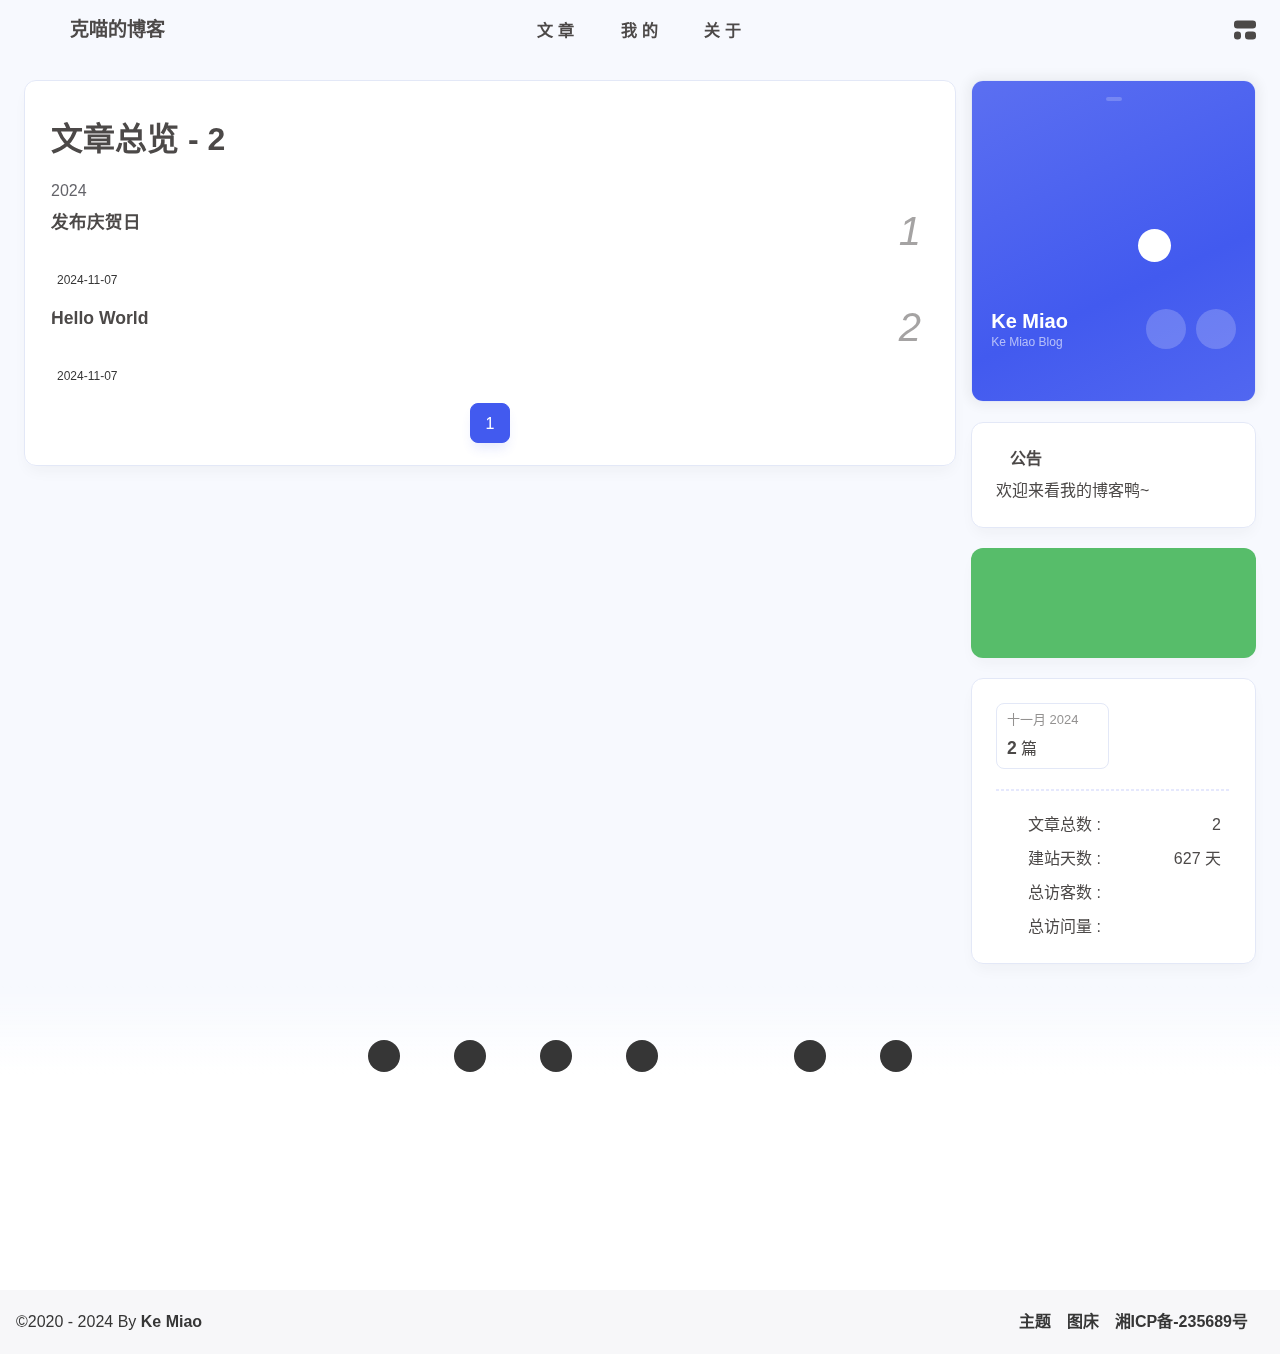
==== commit 16efebee: "Site updated: 2024-11-07 23:45:25" ====
--- a/archives/index.html
+++ b/archives/index.html
@@ -12,7 +12,7 @@
   diytitle: {"enable":true,"leaveTitle":"w(ﾟДﾟ)w 不要走！再看看嘛！","backTitle":"♪(^∇^*)欢迎肥来！"},
   LA51: undefined,
   greetingBox: undefined,
-  twikooEnvId: '',
+  twikooEnvId: 'https://verline.vercel.app/',
   commentBarrageConfig:{"enable":true,"maxBarrage":1,"barrageTime":4000,"accessToken":"","mailMd5":""},
   music_page_default: "nav_music",
   root: '/',
@@ -24,7 +24,7 @@
   algolia: undefined,
   localSearch: undefined,
   translate: {"defaultEncoding":2,"translateDelay":0,"msgToTraditionalChinese":"繁","msgToSimplifiedChinese":"简","rightMenuMsgToTraditionalChinese":"转为繁体","rightMenuMsgToSimplifiedChinese":"转为简体"},
-  noticeOutdate: undefined,
+  noticeOutdate: {"limitDay":365,"position":"top","messagePrev":"It has been","messageNext":"days since the last update, the content of the article may be outdated."},
   highlight: {"plugin":"highlight.js","highlightCopy":true,"highlightLang":true,"highlightHeightLimit":330},
   copy: {
     success: '复制成功',
@@ -67,7 +67,7 @@
   isHome: false,
   isHighlightShrink: false,
   isToc: false,
-  postUpdate: '2024-11-07 22:51:26',
+  postUpdate: '2024-11-07 23:43:59',
   postMainColor: '',
 }</script><noscript><style type="text/css">
   #nav {
@@ -234,7 +234,7 @@
     "key": "df245676fb434a0691ead1c63341cd94"
   }
 }
-</script><link rel="stylesheet" href="https://widget.qweather.net/simple/static/css/he-simple.css?v=1.4.0"/><script src="https://widget.qweather.net/simple/static/js/he-simple.js?v=1.4.0"></script></span><div class="mask-name-container"><div id="name-container"><a id="page-name" href="javascript:anzhiyu.scrollToDest(0, 500)">PAGE_NAME</a></div></div><div id="menus"><div class="menus_items"><div class="menus_item"><a class="site-page" href="javascript:void(0);"><span> 文章</span></a><ul class="menus_item_child"><li><a class="site-page child faa-parent animated-hover" href="/archives/"><i class="anzhiyufont anzhiyu-icon-box-archive faa-tada" style="font-size: 0.9em;"></i><span> 隧道</span></a></li><li><a class="site-page child faa-parent animated-hover" href="/categories/"><i class="anzhiyufont anzhiyu-icon-shapes faa-tada" style="font-size: 0.9em;"></i><span> 分类</span></a></li><li><a class="site-page child faa-parent animated-hover" href="/tags/"><i class="anzhiyufont anzhiyu-icon-tags faa-tada" style="font-size: 0.9em;"></i><span> 标签</span></a></li></ul></div><div class="menus_item"><a class="site-page" href="javascript:void(0);"><span> 我的</span></a><ul class="menus_item_child"><li><a class="site-page child faa-parent animated-hover" href="/music/"><i class="anzhiyufont anzhiyu-icon-music faa-tada" style="font-size: 0.9em;"></i><span> 音乐馆</span></a></li></ul></div><div class="menus_item"><a class="site-page" href="javascript:void(0);"><span> 关于</span></a><ul class="menus_item_child"><li><a class="site-page child faa-parent animated-hover" href="/about/"><i class="anzhiyufont anzhiyu-icon-paper-plane faa-tada" style="font-size: 0.9em;"></i><span> 关于本人</span></a></li><li><a class="site-page child faa-parent animated-hover" href="/essay/"><i class="anzhiyufont anzhiyu-icon-lightbulb faa-tada" style="font-size: 0.9em;"></i><span> 闲言碎语</span></a></li><li><a class="site-page child faa-parent animated-hover" href="javascript:toRandomPost()"><i class="anzhiyufont anzhiyu-icon-shoe-prints1 faa-tada" style="font-size: 0.9em;"></i><span> 随便逛逛</span></a></li></ul></div></div></div><div id="nav-right"><div class="nav-button only-home" id="travellings_button" title="随机前往一个开往项目网站"><a class="site-page" onclick="anzhiyu.totraveling()" title="随机前往一个开往项目网站" href="javascript:void(0);" rel="external nofollow" data-pjax-state="external"><i class="anzhiyufont anzhiyu-icon-train"></i></a></div><div class="nav-button" id="randomPost_button"><a class="site-page" onclick="toRandomPost()" title="随机前往一个文章" href="javascript:void(0);"><i class="anzhiyufont anzhiyu-icon-dice"></i></a></div><input id="center-console" type="checkbox"/><label class="widget" for="center-console" title="中控台" onclick="anzhiyu.switchConsole();"><i class="left"></i><i class="widget center"></i><i class="widget right"></i></label><div id="console"><div class="console-card-group-reward"><ul class="reward-all console-card"><li class="reward-item"><a href="https://bu.dusays.com/2024/11/05/6729d78667b12.jpg" target="_blank"><img class="post-qr-code-img" alt="微信" src= "[data-uri]" onerror="this.onerror=null,this.src=&quot;/img/404.jpg&quot;" data-lazy-src="https://bu.dusays.com/2024/11/05/6729d78667b12.jpg"/></a><div class="post-qr-code-desc">微信</div></li><li class="reward-item"><a href="https://bu.dusays.com/2024/11/05/6729d786716b3.jpg" target="_blank"><img class="post-qr-code-img" alt="支付宝" src= "[data-uri]" onerror="this.onerror=null,this.src=&quot;/img/404.jpg&quot;" data-lazy-src="https://bu.dusays.com/2024/11/05/6729d786716b3.jpg"/></a><div class="post-qr-code-desc">支付宝</div></li></ul></div><div class="console-card-group"><div class="console-card-group-left"><div class="console-card" id="card-newest-comments"><div class="card-content"><div class="author-content-item-tips">互动</div><span class="author-content-item-title"> 最新评论</span></div><div class="aside-list"><span>正在加载中...</span></div></div></div><div class="console-card-group-right"><div class="console-card tags"><div class="card-content"><div class="author-content-item-tips">兴趣点</div><span class="author-content-item-title">寻找你感兴趣的领域</span></div></div><div class="console-card history"><div class="item-headline"><i class="anzhiyufont anzhiyu-icon-box-archiv"></i><span>文章</span></div><div class="card-archives"><div class="item-headline"><i class="anzhiyufont anzhiyu-icon-archive"></i><span>归档</span></div><ul class="card-archive-list"><li class="card-archive-list-item"><a class="card-archive-list-link" href="/archives/2024/11/"><span class="card-archive-list-date">十一月 2024</span><div class="card-archive-list-count-group"><span class="card-archive-list-count">2</span><span>篇</span></div></a></li></ul></div><hr/></div></div></div><div class="button-group"><div class="console-btn-item"><a class="darkmode_switchbutton" title="显示模式切换" href="javascript:void(0);"><i class="anzhiyufont anzhiyu-icon-moon"></i></a></div><div class="console-btn-item" id="consoleHideAside" onclick="anzhiyu.hideAsideBtn()" title="边栏显示控制"><a class="asideSwitch"><i class="anzhiyufont anzhiyu-icon-arrows-left-right"></i></a></div><div class="console-btn-item on" id="consoleCommentBarrage" onclick="anzhiyu.switchCommentBarrage()" title="热评开关"><a class="commentBarrage"><i class="anzhiyufont anzhiyu-icon-message"></i></a></div><div class="console-btn-item" id="consoleMusic" onclick="anzhiyu.musicToggle()" title="音乐开关"><a class="music-switch"><i class="anzhiyufont anzhiyu-icon-music"></i></a></div><div class="console-btn-item" id="consoleKeyboard" onclick="anzhiyu.keyboardToggle()" title="快捷键开关"><a class="keyboard-switch"><i class="anzhiyufont anzhiyu-icon-keyboard"></i></a></div></div><div class="console-mask" onclick="anzhiyu.hideConsole()" href="javascript:void(0);"></div></div><div class="nav-button" id="nav-totop"><a class="totopbtn" href="javascript:void(0);"><i class="anzhiyufont anzhiyu-icon-arrow-up"></i><span id="percent" onclick="anzhiyu.scrollToDest(0,500)">0</span></a></div><div id="toggle-menu"><a class="site-page" href="javascript:void(0);" title="切换"><i class="anzhiyufont anzhiyu-icon-bars"></i></a></div></div></div></nav></header><main id="blog-container"><div class="layout" id="content-inner"><div id="archive"><div class="article-sort-title">文章总览 - 2</div><div class="article-sort"><div class="article-sort-item year"><span>2024</span></div><div class="article-sort-item no-article-cover"><div class="article-sort-item-info"><a class="article-sort-item-title" href="/2024/11/07/ceshi/" title="发布庆贺日">发布庆贺日</a><span class="article-sort-item-index">1</span><div class="article-meta-wrap"><div class="article-sort-item-time"><i class="anzhiyufont anzhiyu-icon-calendar-alt"></i><time class="post-meta-date-created" datetime="2024-11-07T14:49:43.086Z" title="发表于 2024-11-07 22:49:43">2024-11-07</time></div></div></div></div><div class="article-sort-item no-article-cover"><div class="article-sort-item-info"><a class="article-sort-item-title" href="/2024/11/07/hello-world/" title="Hello World">Hello World</a><span class="article-sort-item-index">2</span><div class="article-meta-wrap"><div class="article-sort-item-time"><i class="anzhiyufont anzhiyu-icon-calendar-alt"></i><time class="post-meta-date-created" datetime="2024-11-07T13:54:22.988Z" title="发表于 2024-11-07 21:54:22">2024-11-07</time></div></div></div></div></div><nav id="pagination"><div class="pagination"><span class="page-number current">1</span></div></nav></div><div class="aside-content" id="aside-content"><div class="card-widget card-info"><div class="card-content"><div class="author-info__sayhi" id="author-info__sayhi" onclick="anzhiyu.changeSayHelloText()"></div><div class="author-info-avatar"><img class="avatar-img" src= "[data-uri]" onerror="this.onerror=null,this.src=&quot;/img/404.jpg&quot;" data-lazy-src="https://bu.dusays.com/2024/11/05/6729d52b375b9.jpg" onerror="this.onerror=null;this.src='/img/friend_404.gif'" alt="avatar"/><div class="author-status"><img class="g-status" src= "[data-uri]" onerror="this.onerror=null,this.src=&quot;/img/404.jpg&quot;" data-lazy-src="https://bu.dusays.com/2024/11/07/672c998217440.jpg" alt="status"/></div></div><div class="author-info__description">一个致力于分享资源的博客。</div><div class="author-info__bottom-group"><a class="author-info__bottom-group-left" href="/"><h1 class="author-info__name">Ke Miao</h1><div class="author-info__desc">Ke Miao Blog</div></a><div class="card-info-social-icons is-center"><a class="social-icon faa-parent animated-hover" href="https://github.com/Kemiaojun" target="_blank" title="Github"><i class="anzhiyufont anzhiyu-icon-github"></i></a><a class="social-icon faa-parent animated-hover" href="https://space.bilibili.com/396923563" target="_blank" title="BiliBili"><i class="anzhiyufont anzhiyu-icon-bilibili"></i></a></div></div></div></div><div class="card-widget card-announcement"><div class="item-headline"><i class="anzhiyufont anzhiyu-icon-bullhorn anzhiyu-shake"></i><span>公告</span></div><div class="announcement_content">欢迎来看我的博客鸭~</div></div><div class="card-widget anzhiyu-right-widget" id="card-wechat" onclick="null"><div id="flip-wrapper"><div id="flip-content"><div class="face" style="background: url(https://bu.dusays.com/2023/01/13/63c02edf44033.png) center center / 100% no-repeat"></div><div class="back face" style="background: url(https://bu.dusays.com/2023/05/13/645fa415e8694.png) center center / 100% no-repeat"></div></div></div></div><div class="sticky_layout"><div class="card-widget"><div class="card-archives"><div class="item-headline"><i class="anzhiyufont anzhiyu-icon-archive"></i><span>归档</span></div><ul class="card-archive-list"><li class="card-archive-list-item"><a class="card-archive-list-link" href="/archives/2024/11/"><span class="card-archive-list-date">十一月 2024</span><div class="card-archive-list-count-group"><span class="card-archive-list-count">2</span><span>篇</span></div></a></li></ul></div><hr/><div class="card-webinfo"><div class="item-headline"><i class="anzhiyufont anzhiyu-icon-chart-line"></i><span>网站资讯</span></div><div class="webinfo"><div class="webinfo-item"><div class="webinfo-item-title"><i class="anzhiyufont anzhiyu-icon-file-lines"></i><div class="item-name">文章总数 :</div></div><div class="item-count">2</div></div><div class="webinfo-item"><div class="webinfo-item-title"><i class="anzhiyufont anzhiyu-icon-stopwatch"></i><div class="item-name">建站天数 :</div></div><div class="item-count" id="runtimeshow" data-publishDate="2021-03-31T16:00:00.000Z"><i class="anzhiyufont anzhiyu-icon-spinner anzhiyu-spin"></i></div></div><div class="webinfo-item"><div class="webinfo-item-title"><i class="anzhiyufont anzhiyu-icon-universal-access"></i><div class="item-name">总访客数 :</div></div><div class="item-count" id="busuanzi_value_site_uv"><i class="anzhiyufont anzhiyu-icon-spinner anzhiyu-spin"></i></div></div><div class="webinfo-item"><div class="webinfo-item-title"><i class="anzhiyufont anzhiyu-icon-square-poll-vertical"></i><div class="item-name">总访问量 :</div></div><div class="item-count" id="busuanzi_value_site_pv"><i class="anzhiyufont anzhiyu-icon-spinner anzhiyu-spin"></i></div></div></div></div></div></div></div></div></main><footer id="footer"><div id="footer-wrap"><div id="footer_deal"><a class="deal_link" href="mailto:3149261770@qq.com" title="email"><i class="anzhiyufont anzhiyu-icon-envelope"></i></a><a class="deal_link" target="_blank" rel="noopener" href="https://weibo.com/u/6602486386" title="微博"><i class="anzhiyufont anzhiyu-icon-weibo"></i></a><a class="deal_link" target="_blank" rel="noopener" href="https://www.facebook.com/profile.php?id=61568460051583&amp;mibextid=ZbWKwL" title="facebook"><i class="anzhiyufont anzhiyu-icon-facebook1"></i></a><a class="deal_link" href="/atom.xml" title="RSS"><i class="anzhiyufont anzhiyu-icon-rss"></i></a><img class="footer_mini_logo" title="返回顶部" alt="返回顶部" onclick="anzhiyu.scrollToDest(0, 500)" src= "[data-uri]" onerror="this.onerror=null,this.src=&quot;/img/404.jpg&quot;" data-lazy-src="https://bu.dusays.com/2024/11/05/6729d52b375b9.jpg" size="50px"/><a class="deal_link" target="_blank" rel="noopener" href="https://github.com/Kemiaojun" title="Github"><i class="anzhiyufont anzhiyu-icon-github"></i></a><a class="deal_link" target="_blank" rel="noopener" href="https://space.bilibili.com/396923563" title="Bilibili"><i class="anzhiyufont anzhiyu-icon-bilibili"></i></a></div><div id="workboard"><img class="workSituationImg boardsign" src= "[data-uri]" onerror="this.onerror=null,this.src=&quot;/img/404.jpg&quot;" data-lazy-src="https://img.shields.io/badge/%E5%85%8B%E5%96%B5-%E4%B8%8A%E8%AF%BE%E4%B8%AD~-black?style=for-the-badge&amp;logo=github&amp;logoColor=%23000000&amp;logoSize=auto&amp;labelColor=%23ffffff&amp;color=%23ff0000&amp;cacheSeconds=3600&amp;link=https%3A%2F%2Fgithub.com%2FKemiaojun%2F" alt="距离月入25k也就还差一个大佬带我~" title="距离月入25k也就还差一个大佬带我~"/><div id="runtimeTextTip"></div></div><p id="ghbdages"><a class="github-badge" target="_blank" href="https://github.com/Kemiaojun/" style="margin-inline:5px" data-title="主页" title="主页"><img src= "[data-uri]" onerror="this.onerror=null,this.src=&quot;/img/404.jpg&quot;" data-lazy-src="https://img.shields.io/badge/%E5%8F%91%E5%B8%83-Kemiaofx-white?style=for-the-badge&amp;logo=telegram&amp;logoColor=%231e90ff&amp;logoSize=auto&amp;labelColor=%23808080&amp;color=%235f9ea0&amp;cacheSeconds=3600&amp;link=httrs%3A%2F%2Fkemiaofx.top%2F" alt="主页"/></a><a class="github-badge" target="_blank" href="https://blog.anheyu.com/" style="margin-inline:5px" data-title="本站使用AnZhiYu主题" title="本站使用AnZhiYu主题"><img src= "[data-uri]" onerror="this.onerror=null,this.src=&quot;/img/404.jpg&quot;" data-lazy-src="https://npm.elemecdn.com/anzhiyu-theme-static@1.0.9/img/Theme-AnZhiYu-2E67D3.svg" alt="本站使用AnZhiYu主题"/></a></p></div><div id="footer-bar"><div class="footer-bar-links"><div class="footer-bar-left"><div id="footer-bar-tips"><div class="copyright">&copy;2020 - 2024 By <a class="footer-bar-link" href="/" title="Ke Miao" target="_blank">Ke Miao</a></div></div><div id="footer-type-tips"></div><div class="js-pjax"><script>function subtitleType () {
+</script><link rel="stylesheet" href="https://widget.qweather.net/simple/static/css/he-simple.css?v=1.4.0"/><script src="https://widget.qweather.net/simple/static/js/he-simple.js?v=1.4.0"></script></span><div class="mask-name-container"><div id="name-container"><a id="page-name" href="javascript:anzhiyu.scrollToDest(0, 500)">PAGE_NAME</a></div></div><div id="menus"><div class="menus_items"><div class="menus_item"><a class="site-page" href="javascript:void(0);"><span> 文章</span></a><ul class="menus_item_child"><li><a class="site-page child faa-parent animated-hover" href="/archives/"><i class="anzhiyufont anzhiyu-icon-box-archive faa-tada" style="font-size: 0.9em;"></i><span> 隧道</span></a></li><li><a class="site-page child faa-parent animated-hover" href="/categories/"><i class="anzhiyufont anzhiyu-icon-shapes faa-tada" style="font-size: 0.9em;"></i><span> 分类</span></a></li><li><a class="site-page child faa-parent animated-hover" href="/tags/"><i class="anzhiyufont anzhiyu-icon-tags faa-tada" style="font-size: 0.9em;"></i><span> 标签</span></a></li></ul></div><div class="menus_item"><a class="site-page" href="javascript:void(0);"><span> 我的</span></a><ul class="menus_item_child"><li><a class="site-page child faa-parent animated-hover" href="/music/"><i class="anzhiyufont anzhiyu-icon-music faa-tada" style="font-size: 0.9em;"></i><span> 音乐馆</span></a></li></ul></div><div class="menus_item"><a class="site-page" href="javascript:void(0);"><span> 关于</span></a><ul class="menus_item_child"><li><a class="site-page child faa-parent animated-hover" href="/about/"><i class="anzhiyufont anzhiyu-icon-paper-plane faa-tada" style="font-size: 0.9em;"></i><span> 关于本人</span></a></li><li><a class="site-page child faa-parent animated-hover" href="/essay/"><i class="anzhiyufont anzhiyu-icon-lightbulb faa-tada" style="font-size: 0.9em;"></i><span> 闲言碎语</span></a></li><li><a class="site-page child faa-parent animated-hover" href="javascript:toRandomPost()"><i class="anzhiyufont anzhiyu-icon-shoe-prints1 faa-tada" style="font-size: 0.9em;"></i><span> 随便逛逛</span></a></li></ul></div></div></div><div id="nav-right"><div class="nav-button only-home" id="travellings_button" title="随机前往一个开往项目网站"><a class="site-page" onclick="anzhiyu.totraveling()" title="随机前往一个开往项目网站" href="javascript:void(0);" rel="external nofollow" data-pjax-state="external"><i class="anzhiyufont anzhiyu-icon-train"></i></a></div><div class="nav-button" id="randomPost_button"><a class="site-page" onclick="toRandomPost()" title="随机前往一个文章" href="javascript:void(0);"><i class="anzhiyufont anzhiyu-icon-dice"></i></a></div><input id="center-console" type="checkbox"/><label class="widget" for="center-console" title="中控台" onclick="anzhiyu.switchConsole();"><i class="left"></i><i class="widget center"></i><i class="widget right"></i></label><div id="console"><div class="console-card-group-reward"><ul class="reward-all console-card"><li class="reward-item"><a href="https://bu.dusays.com/2024/11/05/6729d78667b12.jpg" target="_blank"><img class="post-qr-code-img" alt="微信" src= "[data-uri]" onerror="this.onerror=null,this.src=&quot;/img/404.jpg&quot;" data-lazy-src="https://bu.dusays.com/2024/11/05/6729d78667b12.jpg"/></a><div class="post-qr-code-desc">微信</div></li><li class="reward-item"><a href="https://bu.dusays.com/2024/11/05/6729d786716b3.jpg" target="_blank"><img class="post-qr-code-img" alt="支付宝" src= "[data-uri]" onerror="this.onerror=null,this.src=&quot;/img/404.jpg&quot;" data-lazy-src="https://bu.dusays.com/2024/11/05/6729d786716b3.jpg"/></a><div class="post-qr-code-desc">支付宝</div></li></ul></div><div class="console-card-group"><div class="console-card-group-left"><div class="console-card" id="card-newest-comments"><div class="card-content"><div class="author-content-item-tips">互动</div><span class="author-content-item-title"> 最新评论</span></div><div class="aside-list"><span>正在加载中...</span></div></div></div><div class="console-card-group-right"><div class="console-card tags"><div class="card-content"><div class="author-content-item-tips">兴趣点</div><span class="author-content-item-title">寻找你感兴趣的领域</span></div></div><div class="console-card history"><div class="item-headline"><i class="anzhiyufont anzhiyu-icon-box-archiv"></i><span>文章</span></div><div class="card-archives"><div class="item-headline"><i class="anzhiyufont anzhiyu-icon-archive"></i><span>归档</span></div><ul class="card-archive-list"><li class="card-archive-list-item"><a class="card-archive-list-link" href="/archives/2024/11/"><span class="card-archive-list-date">十一月 2024</span><div class="card-archive-list-count-group"><span class="card-archive-list-count">2</span><span>篇</span></div></a></li></ul></div><hr/></div></div></div><div class="button-group"><div class="console-btn-item"><a class="darkmode_switchbutton" title="显示模式切换" href="javascript:void(0);"><i class="anzhiyufont anzhiyu-icon-moon"></i></a></div><div class="console-btn-item" id="consoleHideAside" onclick="anzhiyu.hideAsideBtn()" title="边栏显示控制"><a class="asideSwitch"><i class="anzhiyufont anzhiyu-icon-arrows-left-right"></i></a></div><div class="console-btn-item on" id="consoleCommentBarrage" onclick="anzhiyu.switchCommentBarrage()" title="热评开关"><a class="commentBarrage"><i class="anzhiyufont anzhiyu-icon-message"></i></a></div><div class="console-btn-item" id="consoleMusic" onclick="anzhiyu.musicToggle()" title="音乐开关"><a class="music-switch"><i class="anzhiyufont anzhiyu-icon-music"></i></a></div><div class="console-btn-item" id="consoleKeyboard" onclick="anzhiyu.keyboardToggle()" title="快捷键开关"><a class="keyboard-switch"><i class="anzhiyufont anzhiyu-icon-keyboard"></i></a></div></div><div class="console-mask" onclick="anzhiyu.hideConsole()" href="javascript:void(0);"></div></div><div class="nav-button" id="nav-totop"><a class="totopbtn" href="javascript:void(0);"><i class="anzhiyufont anzhiyu-icon-arrow-up"></i><span id="percent" onclick="anzhiyu.scrollToDest(0,500)">0</span></a></div><div id="toggle-menu"><a class="site-page" href="javascript:void(0);" title="切换"><i class="anzhiyufont anzhiyu-icon-bars"></i></a></div></div></div></nav></header><main id="blog-container"><div class="layout" id="content-inner"><div id="archive"><div class="article-sort-title">文章总览 - 2</div><div class="article-sort"><div class="article-sort-item year"><span>2024</span></div><div class="article-sort-item no-article-cover"><div class="article-sort-item-info"><a class="article-sort-item-title" href="/2024/11/07/ceshi/" title="发布庆贺日">发布庆贺日</a><span class="article-sort-item-index">1</span><div class="article-meta-wrap"><div class="article-sort-item-time"><i class="anzhiyufont anzhiyu-icon-calendar-alt"></i><time class="post-meta-date-created" datetime="2024-11-07T14:49:43.086Z" title="发表于 2024-11-07 22:49:43">2024-11-07</time></div></div></div></div><div class="article-sort-item no-article-cover"><div class="article-sort-item-info"><a class="article-sort-item-title" href="/2024/11/07/hello-world/" title="Hello World">Hello World</a><span class="article-sort-item-index">2</span><div class="article-meta-wrap"><div class="article-sort-item-time"><i class="anzhiyufont anzhiyu-icon-calendar-alt"></i><time class="post-meta-date-created" datetime="2024-11-07T13:54:22.988Z" title="发表于 2024-11-07 21:54:22">2024-11-07</time></div></div></div></div></div><nav id="pagination"><div class="pagination"><span class="page-number current">1</span></div></nav></div><div class="aside-content" id="aside-content"><div class="card-widget card-info"><div class="card-content"><div class="author-info__sayhi" id="author-info__sayhi" onclick="anzhiyu.changeSayHelloText()"></div><div class="author-info-avatar"><img class="avatar-img" src= "[data-uri]" onerror="this.onerror=null,this.src=&quot;/img/404.jpg&quot;" data-lazy-src="https://bu.dusays.com/2024/11/05/6729d52b375b9.jpg" onerror="this.onerror=null;this.src='/img/friend_404.gif'" alt="avatar"/><div class="author-status"><img class="g-status" src= "[data-uri]" onerror="this.onerror=null,this.src=&quot;/img/404.jpg&quot;" data-lazy-src="https://bu.dusays.com/2024/11/07/672c998217440.jpg" alt="status"/></div></div><div class="author-info__description">一个致力于分享资源的博客。</div><div class="author-info__bottom-group"><a class="author-info__bottom-group-left" href="/"><h1 class="author-info__name">Ke Miao</h1><div class="author-info__desc">Ke Miao Blog</div></a><div class="card-info-social-icons is-center"><a class="social-icon faa-parent animated-hover" href="https://github.com/Kemiaojun" target="_blank" title="Github"><i class="anzhiyufont anzhiyu-icon-github"></i></a><a class="social-icon faa-parent animated-hover" href="https://space.bilibili.com/396923563" target="_blank" title="BiliBili"><i class="anzhiyufont anzhiyu-icon-bilibili"></i></a></div></div></div></div><div class="card-widget card-announcement"><div class="item-headline"><i class="anzhiyufont anzhiyu-icon-bullhorn anzhiyu-shake"></i><span>公告</span></div><div class="announcement_content">欢迎来看我的博客鸭~</div></div><div class="card-widget anzhiyu-right-widget" id="card-wechat" onclick="null"><div id="flip-wrapper"><div id="flip-content"><div class="face" style="background: url(https://bu.dusays.com/2023/01/13/63c02edf44033.png) center center / 100% no-repeat"></div><div class="back face" style="background: url(https://bu.dusays.com/2023/05/13/645fa415e8694.png) center center / 100% no-repeat"></div></div></div></div><div class="sticky_layout"><div class="card-widget"><div class="card-archives"><div class="item-headline"><i class="anzhiyufont anzhiyu-icon-archive"></i><span>归档</span></div><ul class="card-archive-list"><li class="card-archive-list-item"><a class="card-archive-list-link" href="/archives/2024/11/"><span class="card-archive-list-date">十一月 2024</span><div class="card-archive-list-count-group"><span class="card-archive-list-count">2</span><span>篇</span></div></a></li></ul></div><hr/><div class="card-webinfo"><div class="item-headline"><i class="anzhiyufont anzhiyu-icon-chart-line"></i><span>网站资讯</span></div><div class="webinfo"><div class="webinfo-item"><div class="webinfo-item-title"><i class="anzhiyufont anzhiyu-icon-file-lines"></i><div class="item-name">文章总数 :</div></div><div class="item-count">2</div></div><div class="webinfo-item"><div class="webinfo-item-title"><i class="anzhiyufont anzhiyu-icon-stopwatch"></i><div class="item-name">建站天数 :</div></div><div class="item-count" id="runtimeshow" data-publishDate="2024-11-06T14:09:06.000Z"><i class="anzhiyufont anzhiyu-icon-spinner anzhiyu-spin"></i></div></div><div class="webinfo-item"><div class="webinfo-item-title"><i class="anzhiyufont anzhiyu-icon-universal-access"></i><div class="item-name">总访客数 :</div></div><div class="item-count" id="busuanzi_value_site_uv"><i class="anzhiyufont anzhiyu-icon-spinner anzhiyu-spin"></i></div></div><div class="webinfo-item"><div class="webinfo-item-title"><i class="anzhiyufont anzhiyu-icon-square-poll-vertical"></i><div class="item-name">总访问量 :</div></div><div class="item-count" id="busuanzi_value_site_pv"><i class="anzhiyufont anzhiyu-icon-spinner anzhiyu-spin"></i></div></div></div></div></div></div></div></div></main><footer id="footer"><div id="footer-wrap"><div id="footer_deal"><a class="deal_link" href="mailto:3149261770@qq.com" title="email"><i class="anzhiyufont anzhiyu-icon-envelope"></i></a><a class="deal_link" target="_blank" rel="noopener" href="https://weibo.com/u/6602486386" title="微博"><i class="anzhiyufont anzhiyu-icon-weibo"></i></a><a class="deal_link" target="_blank" rel="noopener" href="https://www.facebook.com/profile.php?id=61568460051583&amp;mibextid=ZbWKwL" title="facebook"><i class="anzhiyufont anzhiyu-icon-facebook1"></i></a><a class="deal_link" href="/atom.xml" title="RSS"><i class="anzhiyufont anzhiyu-icon-rss"></i></a><img class="footer_mini_logo" title="返回顶部" alt="返回顶部" onclick="anzhiyu.scrollToDest(0, 500)" src= "[data-uri]" onerror="this.onerror=null,this.src=&quot;/img/404.jpg&quot;" data-lazy-src="https://bu.dusays.com/2024/11/05/6729d52b375b9.jpg" size="50px"/><a class="deal_link" target="_blank" rel="noopener" href="https://github.com/Kemiaojun" title="Github"><i class="anzhiyufont anzhiyu-icon-github"></i></a><a class="deal_link" target="_blank" rel="noopener" href="https://space.bilibili.com/396923563" title="Bilibili"><i class="anzhiyufont anzhiyu-icon-bilibili"></i></a></div><div id="workboard"><img class="workSituationImg boardsign" src= "[data-uri]" onerror="this.onerror=null,this.src=&quot;/img/404.jpg&quot;" data-lazy-src="https://img.shields.io/badge/%E5%85%8B%E5%96%B5-%E4%B8%8A%E8%AF%BE%E4%B8%AD~-black?style=for-the-badge&amp;logo=github&amp;logoColor=%23000000&amp;logoSize=auto&amp;labelColor=%23ffffff&amp;color=%23ff0000&amp;cacheSeconds=3600&amp;link=https%3A%2F%2Fgithub.com%2FKemiaojun%2F" alt="距离月入25k也就还差一个大佬带我~" title="距离月入25k也就还差一个大佬带我~"/><div id="runtimeTextTip"></div></div><p id="ghbdages"><a class="github-badge" target="_blank" href="https://github.com/Kemiaojun/" style="margin-inline:5px" data-title="主页" title="主页"><img src= "[data-uri]" onerror="this.onerror=null,this.src=&quot;/img/404.jpg&quot;" data-lazy-src="https://img.shields.io/badge/%E5%8F%91%E5%B8%83-Kemiaofx-white?style=for-the-badge&amp;logo=telegram&amp;logoColor=%231e90ff&amp;logoSize=auto&amp;labelColor=%23808080&amp;color=%235f9ea0&amp;cacheSeconds=3600&amp;link=httrs%3A%2F%2Fkemiaofx.top%2F" alt="主页"/></a><a class="github-badge" target="_blank" href="https://blog.anheyu.com/" style="margin-inline:5px" data-title="本站使用AnZhiYu主题" title="本站使用AnZhiYu主题"><img src= "[data-uri]" onerror="this.onerror=null,this.src=&quot;/img/404.jpg&quot;" data-lazy-src="https://npm.elemecdn.com/anzhiyu-theme-static@1.0.9/img/Theme-AnZhiYu-2E67D3.svg" alt="本站使用AnZhiYu主题"/></a></p></div><div id="footer-bar"><div class="footer-bar-links"><div class="footer-bar-left"><div id="footer-bar-tips"><div class="copyright">&copy;2020 - 2024 By <a class="footer-bar-link" href="/" title="Ke Miao" target="_blank">Ke Miao</a></div></div><div id="footer-type-tips"></div><div class="js-pjax"><script>function subtitleType () {
   fetch('https://v1.hitokoto.cn')
     .then(response => response.json())
     .then(data => {
